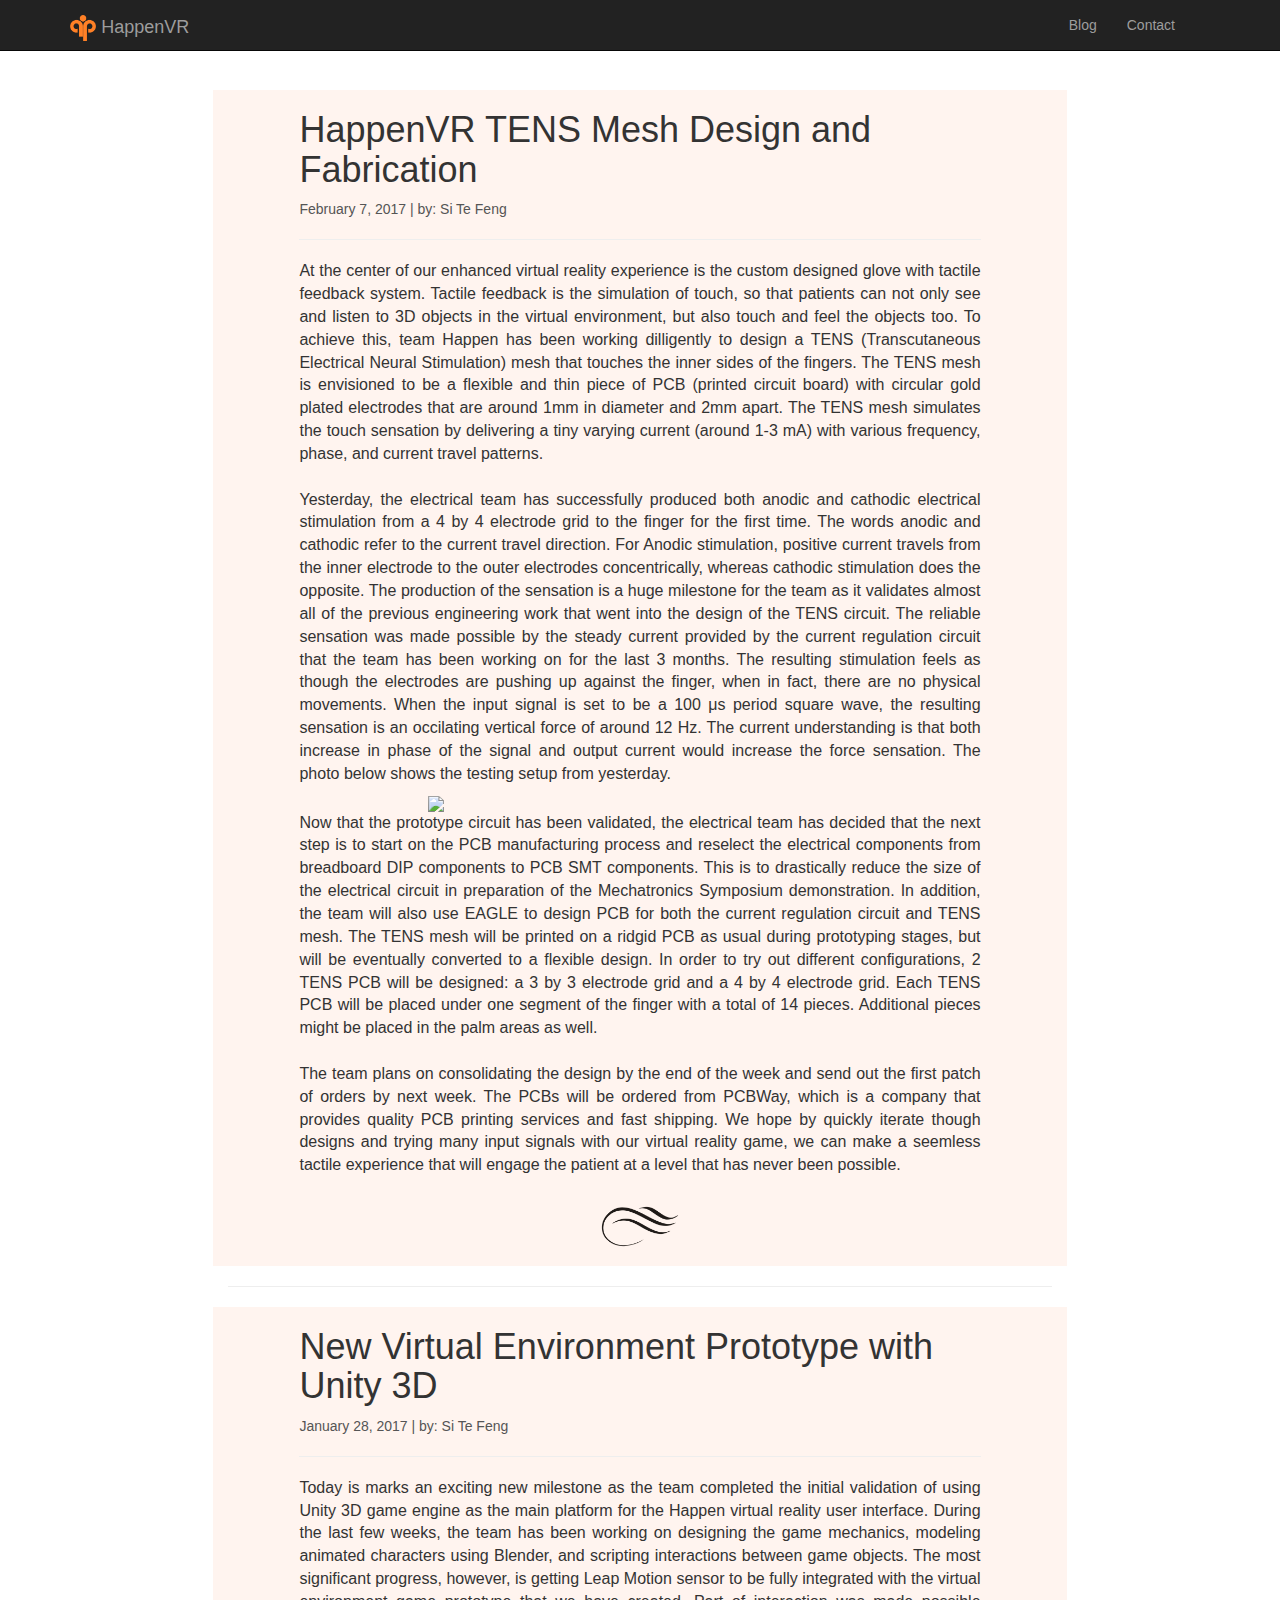
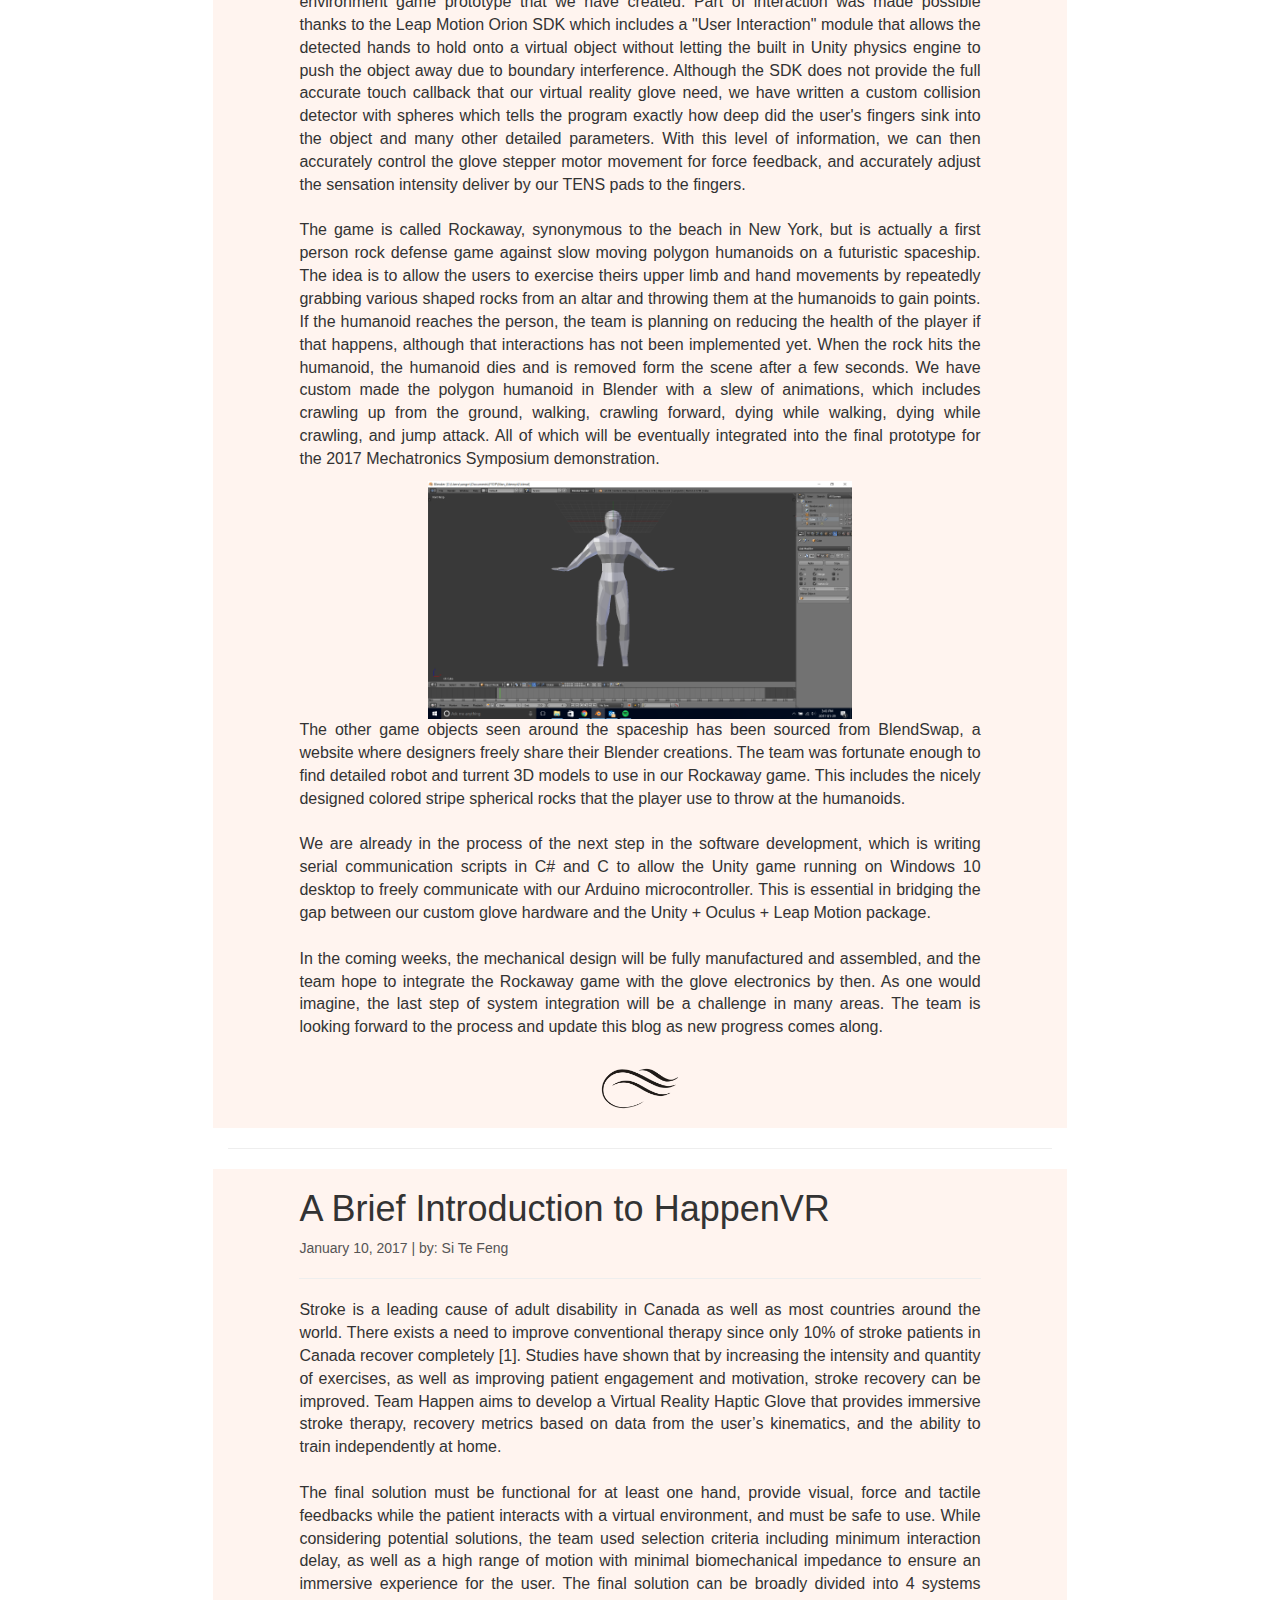
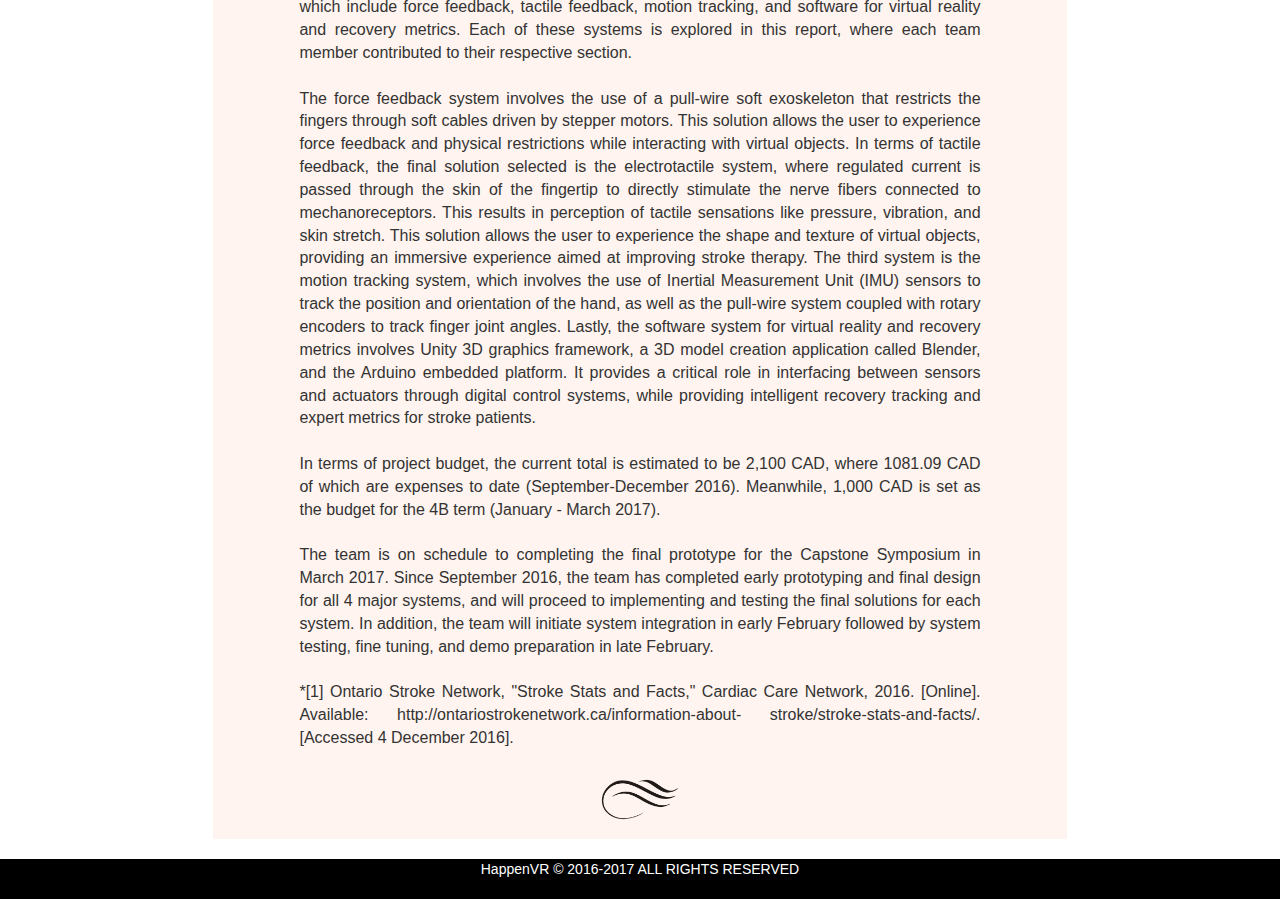
==== blog.html @ 404f8bb5 "text change 4" ====
<!DOCTYPE html>
<html lang="en">
  <head>
    <meta charset="utf-8">
    <meta http-equiv="X-UA-Compatible" content="IE=edge">
    <meta name="viewport" content="width=device-width, initial-scale=1">
    <!-- The above 3 meta tags *must* come first in the head; any other head content must come *after* these tags -->
    <meta name="description" content="">
    <meta name="author" content="">
    <link rel="icon" href="images/website_logo.png">

    <title>HappenVR</title>

    <!-- CSS -->
    <link href="css/blog.css" rel="stylesheet">

  </head>

  <body>

    <link rel="stylesheet" href="https://maxcdn.bootstrapcdn.com/bootstrap/3.3.0/css/bootstrap.min.css">
    <script src="https://ajax.googleapis.com/ajax/libs/jquery/1.11.1/jquery.min.js"></script>
    <script src="https://maxcdn.bootstrapcdn.com/bootstrap/3.3.0/js/bootstrap.min.js"></script>
    <script src="js/main.js"></script>

    <div class="navbar-wrapper">
      <div class="container">
        <nav class="navbar navbar-inverse navbar-fixed-top">
          <div class="container">
            <div class="navbar-header page-scroll">
              <button type="button" class="navbar-toggle collapsed" data-toggle="collapse" data-target="#navbar" aria-expanded="false" aria-controls="navbar">
                <span class="sr-only">Toggle navigation</span>
                <span class="icon-bar"></span>
                <span class="icon-bar"></span>
                <span class="icon-bar"></span>
              </button>
              <a class="navbar-brand" href="index.html">
                <img id="nav_logo" alt="Brand" src="images/website_logo.png"/>
                <span>HappenVR</span>
              </a>
            </div>
            <div id="navbar" class="collapse navbar-collapse">
              <ul class="nav navbar-nav pull-right">
                <li><a href="blog.html" class="page-scroll">Blog</a></li>
                <li><a href="index.html#contact" class="page-scroll">Contact</a></li>
              </ul>
            </div>
          </div>
        </nav>
      </div>
    </div>

    <!-- BLOG ENTRY SECTION -->
    <div id="blog-section" class="container col-md-8 col-md-offset-2">

      <div class="row blog-entry">
        <div class="col-md-10 col-md-offset-1 section-title">
          <h1>HappenVR TENS Mesh Design and Fabrication</h1>
          <p class="subtitle">February 7, 2017 | by: Si Te Feng</p>
          <hr/>
        </div>

        <div class="col-md-10 col-md-offset-1">
          <p class="blog-body">
            At the center of our enhanced virtual reality experience is the custom designed glove with tactile feedback system. Tactile feedback is the simulation of touch, so that patients can not only see and listen to 3D objects in the virtual environment, but also touch and feel the objects too. To achieve this, team Happen has been working dilligently to design a TENS (Transcutaneous Electrical Neural Stimulation) mesh that touches the inner sides of the fingers. The TENS mesh is envisioned to be a flexible and thin piece of PCB (printed circuit board) with circular gold plated electrodes that are around 1mm in diameter and 2mm apart. The TENS mesh simulates the touch sensation by delivering a tiny varying current (around 1-3 mA) with various frequency, phase, and current travel patterns. 

            <br/><br/>Yesterday, the electrical team has successfully produced both anodic and cathodic electrical stimulation from a 4 by 4 electrode grid to the finger for the first time. The words anodic and cathodic refer to the current travel direction. For Anodic stimulation, positive current travels from the inner electrode to the outer electrodes concentrically, whereas cathodic stimulation does the opposite. The production of the sensation is a huge milestone for the team as it validates almost all of the previous engineering work that went into the design of the TENS circuit. The reliable sensation was made possible by the steady current provided by the current regulation circuit that the team has been working on for the last 3 months. The resulting stimulation feels as though the electrodes are pushing up against the finger, when in fact, there are no physical movements. When the input signal is set to be a 100 μs period square wave, the resulting sensation is an occilating vertical force of around 12 Hz. The current understanding is that both increase in phase of the signal and output current would increase the force sensation. The photo below shows the testing setup from yesterday.

            </p>

            <img class="col-xs-8 col-xs-offset-2" src="images/church1.jpg"/>

            <p class="blog-body">
             Now that the prototype circuit has been validated, the electrical team has decided that the next step is to start on the PCB manufacturing process and reselect the electrical components from breadboard DIP components to PCB SMT components. This is to drastically reduce the size of the electrical circuit in preparation of the Mechatronics Symposium demonstration. In addition, the team will also use EAGLE to design PCB for both the current regulation circuit and TENS mesh. The TENS mesh will be printed on a ridgid PCB as usual during prototyping stages, but will be eventually converted to a flexible design. In order to try out different configurations, 2 TENS PCB will be designed: a 3 by 3 electrode grid and a 4 by 4 electrode grid. Each TENS PCB will be placed under one segment of the finger with a total of 14 pieces. Additional pieces might be placed in the palm areas as well. 

            <br/><br/>The team plans on consolidating the design by the end of the week and send out the first patch of orders by next week. The PCBs will be ordered from PCBWay, which is a company that provides quality PCB printing services and fast shipping. We hope by quickly iterate though designs and trying many input signals with our virtual reality game, we can make a seemless tactile experience that will engage the patient at a level that has never been possible.
            </p>

            <div class="col-xs-12">
              <img class="col-xs-2 col-xs-offset-5" src="images/feather2.png"/>
            </div>
        </div>
      </div>

      <hr/>
      <!-- ************ -->


      <div class="row blog-entry">
        <div class="col-md-10 col-md-offset-1 section-title">
          <h1>New Virtual Environment Prototype with Unity 3D</h1>
          <p class="subtitle">January 28, 2017 | by: Si Te Feng</p>
          <hr/>
        </div>

        <div class="col-md-10 col-md-offset-1">
          <p class="blog-body">
            Today is marks an exciting new milestone as the team completed the initial validation of using Unity 3D game engine as the main platform for the Happen virtual reality user interface. During the last few weeks, the team has been working on designing the game mechanics, modeling animated characters using Blender, and scripting interactions between game objects. The most significant progress, however, is getting Leap Motion sensor to be fully integrated with the virtual environment game prototype that we have created. Part of interaction was made possible thanks to the Leap Motion Orion SDK which includes a "User Interaction" module that allows the detected hands to hold onto a virtual object without letting the built in Unity physics engine to push the object away due to boundary interference. Although the SDK does not provide the full accurate touch callback that our virtual reality glove need, we have written a custom collision detector with spheres which tells the program exactly how deep did the user's fingers sink into the object and many other detailed parameters. With this level of information, we can then accurately control the glove stepper motor movement for force feedback, and accurately adjust the sensation intensity deliver by our TENS pads to the fingers. 

            <br/><br/>The game is called Rockaway, synonymous to the beach in New York, but is actually a first person rock defense game against slow moving polygon humanoids on a futuristic spaceship. The idea is to allow the users to exercise theirs upper limb and hand movements by repeatedly grabbing various shaped rocks from an altar and throwing them at the humanoids to gain points. If the humanoid reaches the person, the team is planning on reducing the health of the player if that happens, although that interactions has not been implemented yet. When the rock hits the humanoid, the humanoid dies and is removed form the scene after a few seconds. We have custom made the polygon humanoid in Blender with a slew of animations, which includes crawling up from the ground, walking, crawling forward, dying while walking, dying while crawling, and jump attack. All of which will be eventually integrated into the final prototype for the 2017 Mechatronics Symposium demonstration.

          </p>

          <img class="col-xs-8 col-xs-offset-2" src="images/blender1.png"/>

          <p class="blog-body">
            The other game objects seen around the spaceship has been sourced from BlendSwap, a website where designers freely share their Blender creations. The team was fortunate enough to find detailed robot and turrent 3D models to use in our Rockaway game. This includes the nicely designed colored stripe spherical rocks that the player use to throw at the humanoids.

            <br/><br/>We are already in the process of the next step in the software development, which is writing serial communication scripts in C# and C to allow the Unity game running on Windows 10 desktop to freely communicate with our Arduino microcontroller. This is essential in bridging the gap between our custom glove hardware and the Unity + Oculus + Leap Motion package. 

            <br/><br/>In the coming weeks, the mechanical design will be fully manufactured and assembled, and the team hope to integrate the Rockaway game with the glove electronics by then. As one would imagine, the last step of system integration will be a challenge in many areas. The team is looking forward to the process and update this blog as new progress comes along.
          </p>

          <div class="col-xs-12">
            <img class="col-xs-2 col-xs-offset-5" src="images/feather2.png"/>
          </div>
        </div>
      </div>

      <hr/>

      <!-- **************** -->

      <div class="row blog-entry">
        <div class="col-md-10 col-md-offset-1 section-title">
          <h1>A Brief Introduction to HappenVR</h1>
          <p class="subtitle">January 10, 2017 | by: Si Te Feng</p>
          <hr/>
        </div>

        <div class="col-md-10 col-md-offset-1">
          <p class="blog-body">Stroke is a leading cause of adult disability in Canada as well as most countries around the world. There exists a need to improve conventional therapy since only 10% of stroke patients in Canada recover completely [1]. Studies have shown that by increasing the intensity and quantity of exercises, as well as improving patient engagement and motivation, stroke recovery can be improved. Team Happen aims to develop a Virtual Reality Haptic Glove that provides immersive stroke therapy, recovery metrics based on data from the user’s kinematics, and the ability to train independently at home. 

          <br/><br/>The final solution must be functional for at least one hand, provide visual, force and tactile feedbacks while the patient interacts with a virtual environment, and must be safe to use. While considering potential solutions, the team used selection criteria including minimum interaction delay, as well as a high range of motion with minimal biomechanical impedance to ensure an immersive experience for the user. The final solution can be broadly divided into 4 systems which include force feedback, tactile feedback, motion tracking, and software for virtual reality and recovery metrics. Each of these systems is explored in this report, where each team member contributed to their respective section.

          <br/><br/>The force feedback system involves the use of a pull-wire soft exoskeleton that restricts the fingers through soft cables driven by stepper motors. This solution allows the user to experience force feedback and physical restrictions while interacting with virtual objects. In terms of tactile feedback, the final solution selected is the electrotactile system, where regulated current is passed through the skin of the fingertip to directly stimulate the nerve fibers connected to mechanoreceptors. This results in perception of tactile sensations like pressure, vibration, and skin stretch. This solution allows the user to experience the shape and texture of virtual objects, providing an immersive experience aimed at improving stroke therapy. The third system is the motion tracking system, which involves the use of Inertial Measurement Unit (IMU) sensors to track the position and orientation of the hand, as well as the pull-wire system coupled with rotary encoders to track finger joint angles. Lastly, the software system for virtual reality and recovery metrics involves Unity 3D graphics framework, a 3D model creation application called Blender, and the Arduino embedded platform. It provides a critical role in interfacing between sensors and actuators through digital control systems, while providing intelligent recovery tracking and expert metrics for stroke patients.

          <br/><br/>In terms of project budget, the current total is estimated to be 2,100 CAD, where 1081.09 CAD of which are expenses to date (September-December 2016). Meanwhile, 1,000 CAD is set as the budget for the 4B term (January - March 2017).

          <br/><br/>The team is on schedule to completing the final prototype for the Capstone Symposium in March 2017. Since September 2016, the team has completed early prototyping and final design for all 4 major systems, and will proceed to implementing and testing the final solutions for each system. In addition, the team will initiate system integration in early February followed by system testing, fine tuning, and demo preparation in late February.

          <br/><br/>*[1] Ontario Stroke Network, "Stroke Stats and Facts," Cardiac Care Network, 2016. [Online]. Available: http://ontariostrokenetwork.ca/information-about- stroke/stroke-stats-and-facts/. [Accessed 4 December 2016].
          </p>

          <div class="col-xs-12">
              <img class="col-xs-2 col-xs-offset-5" src="images/feather2.png"/>
          </div>
          <br/>
        </div>
      </div>

<!-- End of blog section -->
    </div> 

    <div class="row">
      <div class="col-xs-12">
        <footer>HappenVR © 2016-2017 ALL RIGHTS RESERVED</footer>
      </div>
    </div>

    
  </body>
</html>
---- css/blog.css ----
/* Color Theme
defaultBackgroundLightOrangeColor: #FFF4EF;
secondary background light blue color: #EBFFFE;
SubtitleTextColor: #555555;
OrangeLinkColor: #E0A514;
DefaultLogoOrangeColor: #FF9B00;
*/

/*Basics*/

div {
	font-family: "HelveticaNeue-Light", "Helvetica Neue Light", "Helvetica Neue", Helvetica,sans-serif;
}

h1 {
	font-family: "Helvetica Neue", Helvetica,sans-serif;
}

.navbar {
	position: fixed;
	-webkit-transition: background .5s ease-in-out,padding .5s ease-in-out;
	-moz-transition: background .5s ease-in-out,padding .5s ease-in-out;
	transition: background .5s ease-in-out,padding .5s ease-in-out;
}



#navbar {
	padding-right: 20px;
}

#nav_logo {
	height: 26px;
	width: auto;
	display: inline;
}

/*BLOG SECTION*/
#blog-section {
	margin-top: 70px;
	
}


.blog-entry {
	background-color: #FFF4EF;
	margin-top: 20px;
	margin-bottom: 20px;
}


.subtitle {
	color: #555555;
}

.blog-body {
	font-size: 12pt;
	font-family: "Helvetica Neue", Helvetica, sans-serif;
	text-align: justify;
	clear:both;
}


/*Footer*/

footer {
	height: 40px;
	text-align: center;
	background-color: black;
	color: white;
}
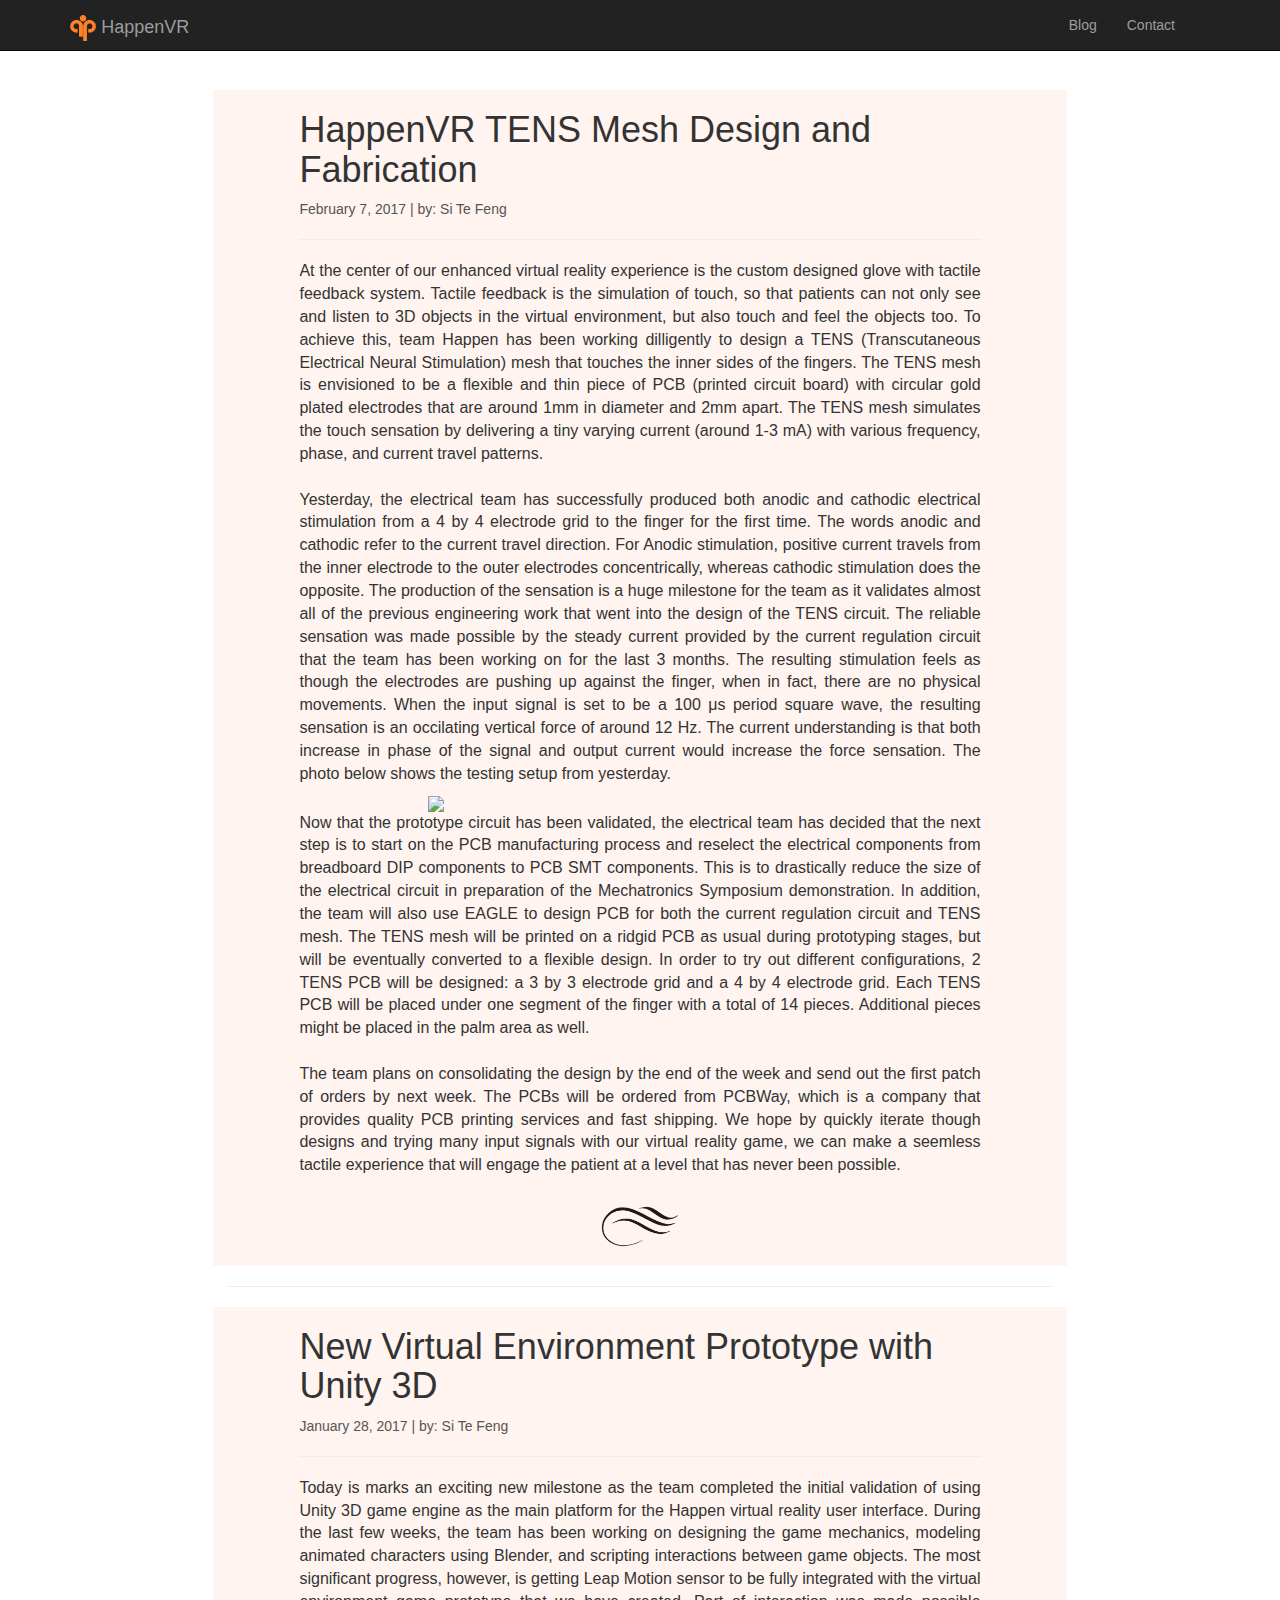
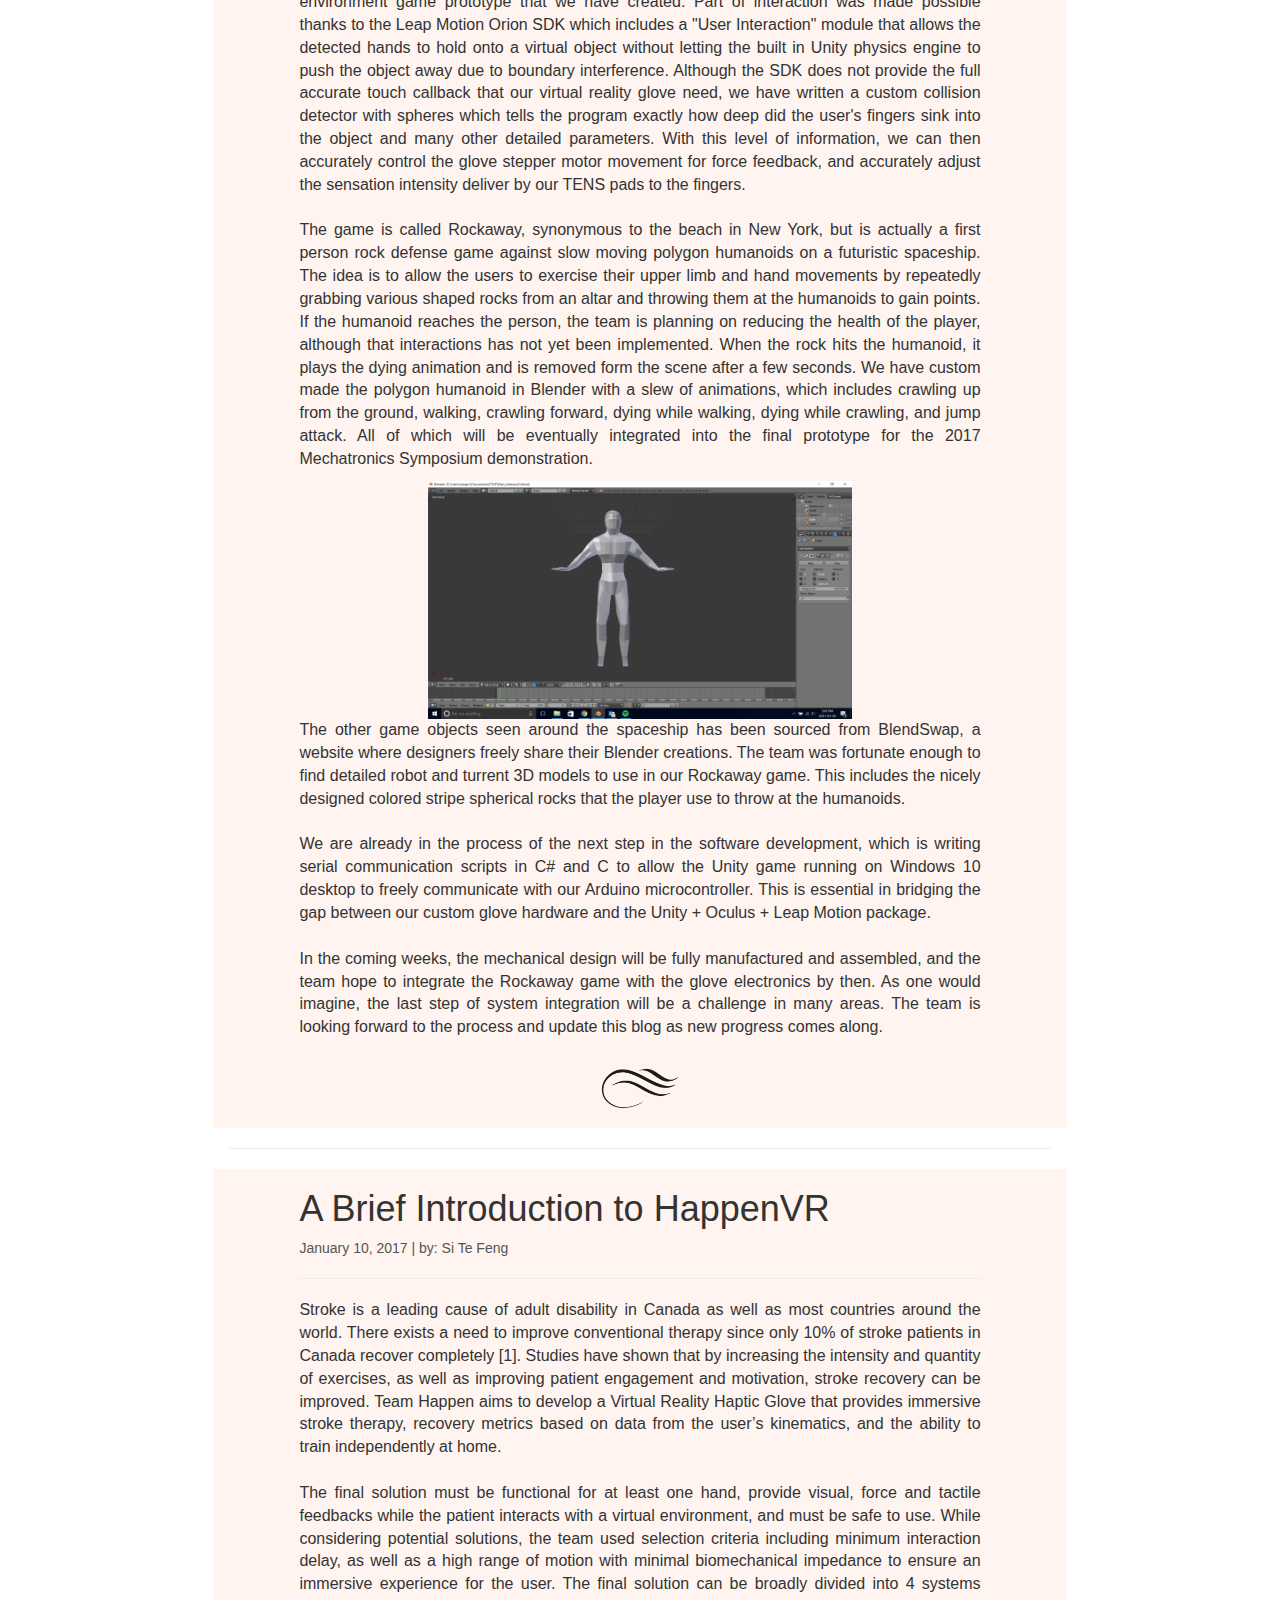
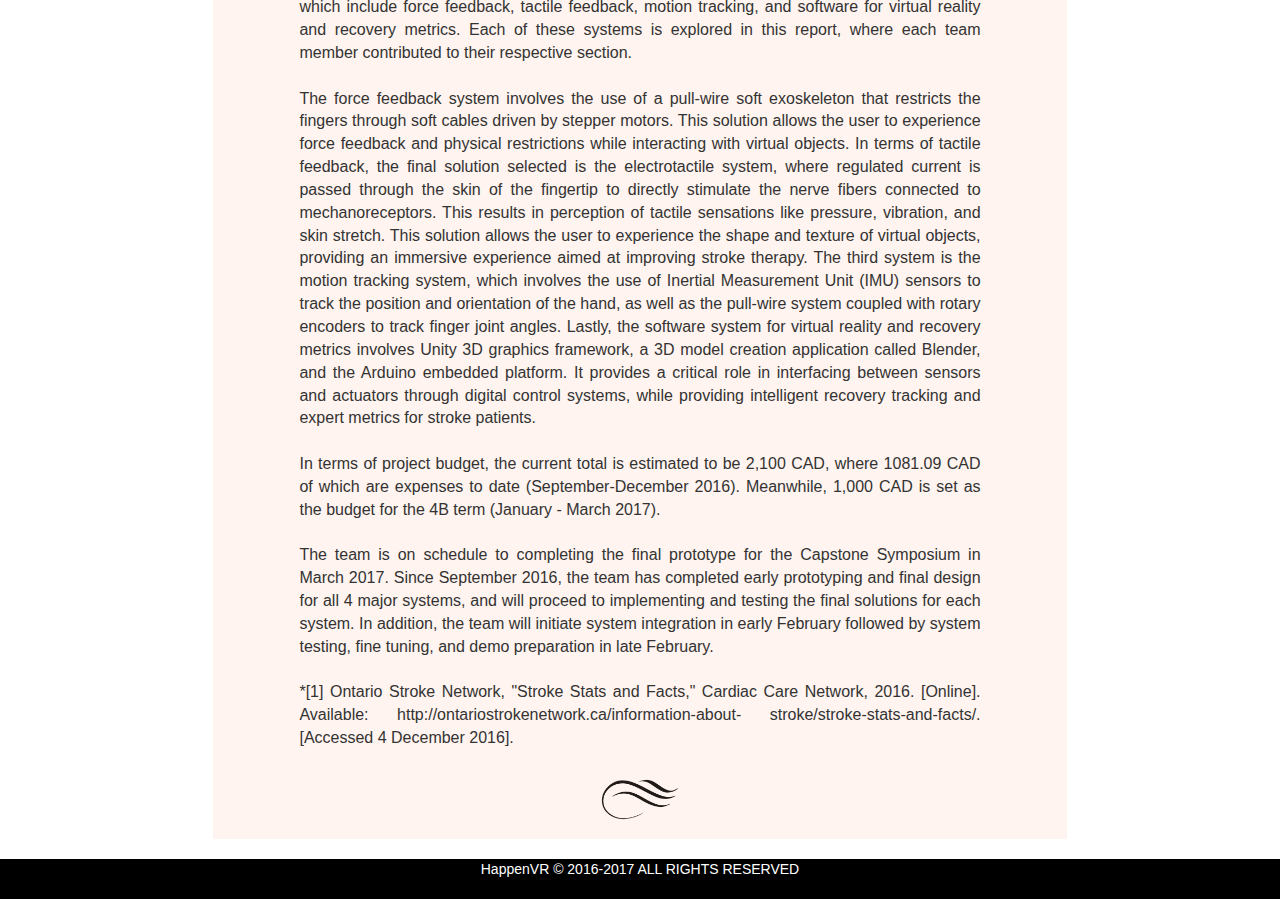
==== commit 20a3ae13: "text changes 5" ====
--- a/blog.html
+++ b/blog.html
@@ -71,7 +71,7 @@
             <img class="col-xs-8 col-xs-offset-2" src="images/church1.jpg"/>
 
             <p class="blog-body">
-             Now that the prototype circuit has been validated, the electrical team has decided that the next step is to start on the PCB manufacturing process and reselect the electrical components from breadboard DIP components to PCB SMT components. This is to drastically reduce the size of the electrical circuit in preparation of the Mechatronics Symposium demonstration. In addition, the team will also use EAGLE to design PCB for both the current regulation circuit and TENS mesh. The TENS mesh will be printed on a ridgid PCB as usual during prototyping stages, but will be eventually converted to a flexible design. In order to try out different configurations, 2 TENS PCB will be designed: a 3 by 3 electrode grid and a 4 by 4 electrode grid. Each TENS PCB will be placed under one segment of the finger with a total of 14 pieces. Additional pieces might be placed in the palm areas as well. 
+             Now that the prototype circuit has been validated, the electrical team has decided that the next step is to start on the PCB manufacturing process and reselect the electrical components from breadboard DIP components to PCB SMT components. This is to drastically reduce the size of the electrical circuit in preparation of the Mechatronics Symposium demonstration. In addition, the team will also use EAGLE to design PCB for both the current regulation circuit and TENS mesh. The TENS mesh will be printed on a ridgid PCB as usual during prototyping stages, but will be eventually converted to a flexible design. In order to try out different configurations, 2 TENS PCB will be designed: a 3 by 3 electrode grid and a 4 by 4 electrode grid. Each TENS PCB will be placed under one segment of the finger with a total of 14 pieces. Additional pieces might be placed in the palm area as well. 
 
             <br/><br/>The team plans on consolidating the design by the end of the week and send out the first patch of orders by next week. The PCBs will be ordered from PCBWay, which is a company that provides quality PCB printing services and fast shipping. We hope by quickly iterate though designs and trying many input signals with our virtual reality game, we can make a seemless tactile experience that will engage the patient at a level that has never been possible.
             </p>
@@ -85,7 +85,6 @@
       <hr/>
       <!-- ************ -->
 
-
       <div class="row blog-entry">
         <div class="col-md-10 col-md-offset-1 section-title">
           <h1>New Virtual Environment Prototype with Unity 3D</h1>
@@ -97,7 +96,7 @@
           <p class="blog-body">
             Today is marks an exciting new milestone as the team completed the initial validation of using Unity 3D game engine as the main platform for the Happen virtual reality user interface. During the last few weeks, the team has been working on designing the game mechanics, modeling animated characters using Blender, and scripting interactions between game objects. The most significant progress, however, is getting Leap Motion sensor to be fully integrated with the virtual environment game prototype that we have created. Part of interaction was made possible thanks to the Leap Motion Orion SDK which includes a "User Interaction" module that allows the detected hands to hold onto a virtual object without letting the built in Unity physics engine to push the object away due to boundary interference. Although the SDK does not provide the full accurate touch callback that our virtual reality glove need, we have written a custom collision detector with spheres which tells the program exactly how deep did the user's fingers sink into the object and many other detailed parameters. With this level of information, we can then accurately control the glove stepper motor movement for force feedback, and accurately adjust the sensation intensity deliver by our TENS pads to the fingers. 
 
-            <br/><br/>The game is called Rockaway, synonymous to the beach in New York, but is actually a first person rock defense game against slow moving polygon humanoids on a futuristic spaceship. The idea is to allow the users to exercise theirs upper limb and hand movements by repeatedly grabbing various shaped rocks from an altar and throwing them at the humanoids to gain points. If the humanoid reaches the person, the team is planning on reducing the health of the player if that happens, although that interactions has not been implemented yet. When the rock hits the humanoid, the humanoid dies and is removed form the scene after a few seconds. We have custom made the polygon humanoid in Blender with a slew of animations, which includes crawling up from the ground, walking, crawling forward, dying while walking, dying while crawling, and jump attack. All of which will be eventually integrated into the final prototype for the 2017 Mechatronics Symposium demonstration.
+            <br/><br/>The game is called Rockaway, synonymous to the beach in New York, but is actually a first person rock defense game against slow moving polygon humanoids on a futuristic spaceship. The idea is to allow the users to exercise their upper limb and hand movements by repeatedly grabbing various shaped rocks from an altar and throwing them at the humanoids to gain points. If the humanoid reaches the person, the team is planning on reducing the health of the player, although that interactions has not yet been implemented. When the rock hits the humanoid, it plays the dying animation and is removed form the scene after a few seconds. We have custom made the polygon humanoid in Blender with a slew of animations, which includes crawling up from the ground, walking, crawling forward, dying while walking, dying while crawling, and jump attack. All of which will be eventually integrated into the final prototype for the 2017 Mechatronics Symposium demonstration.
 
           </p>
 
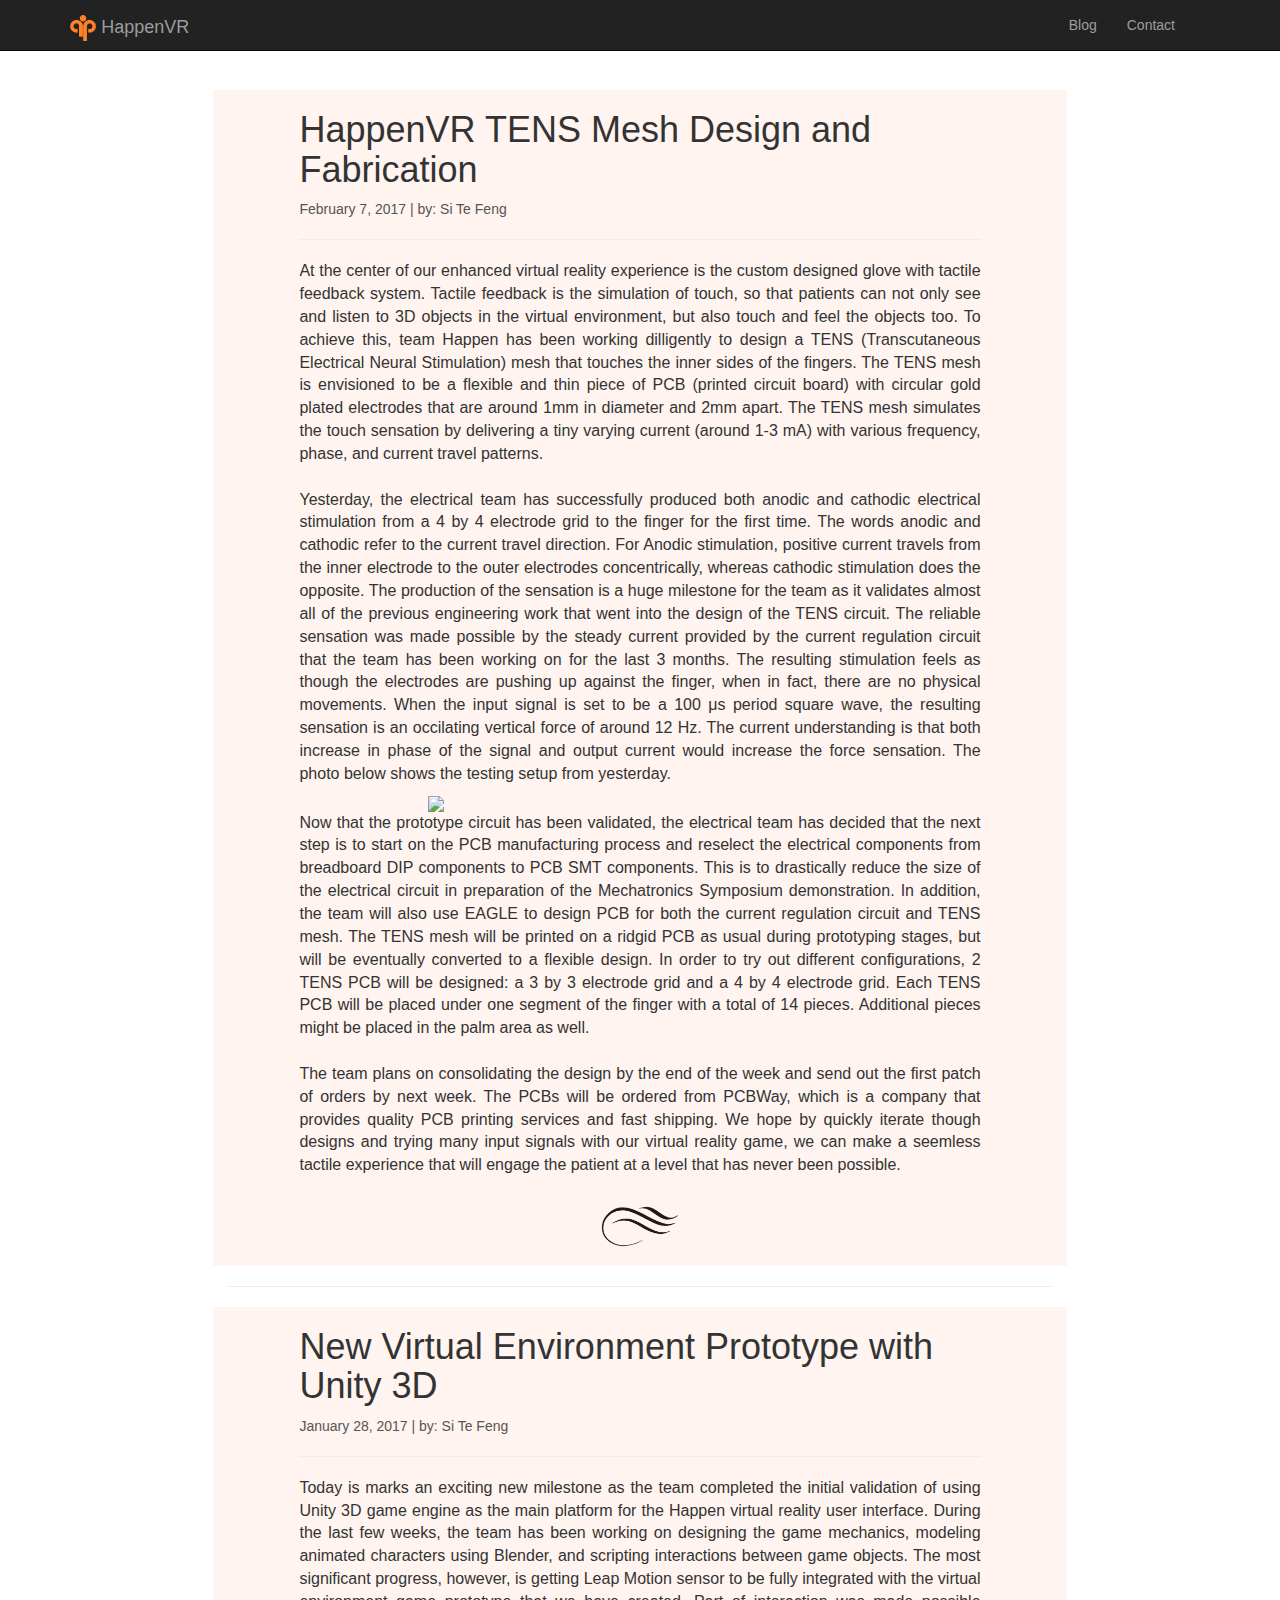
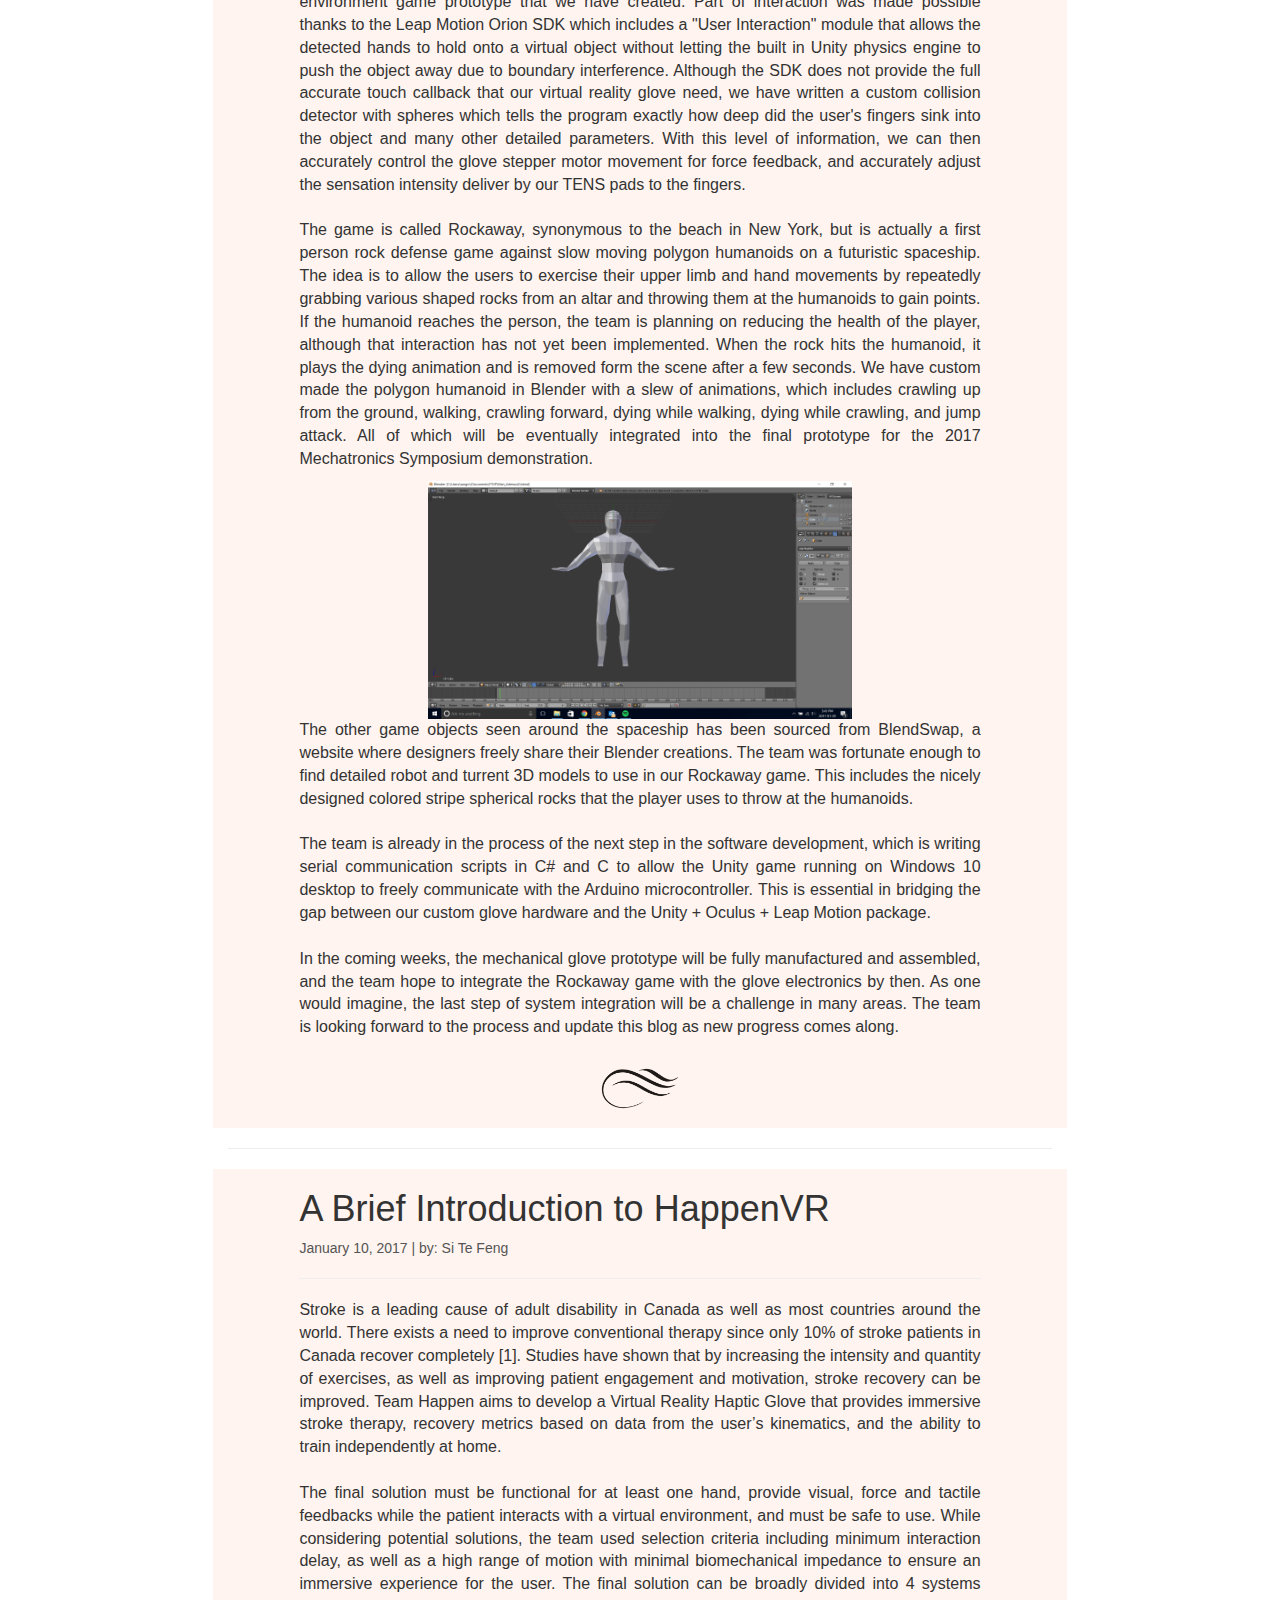
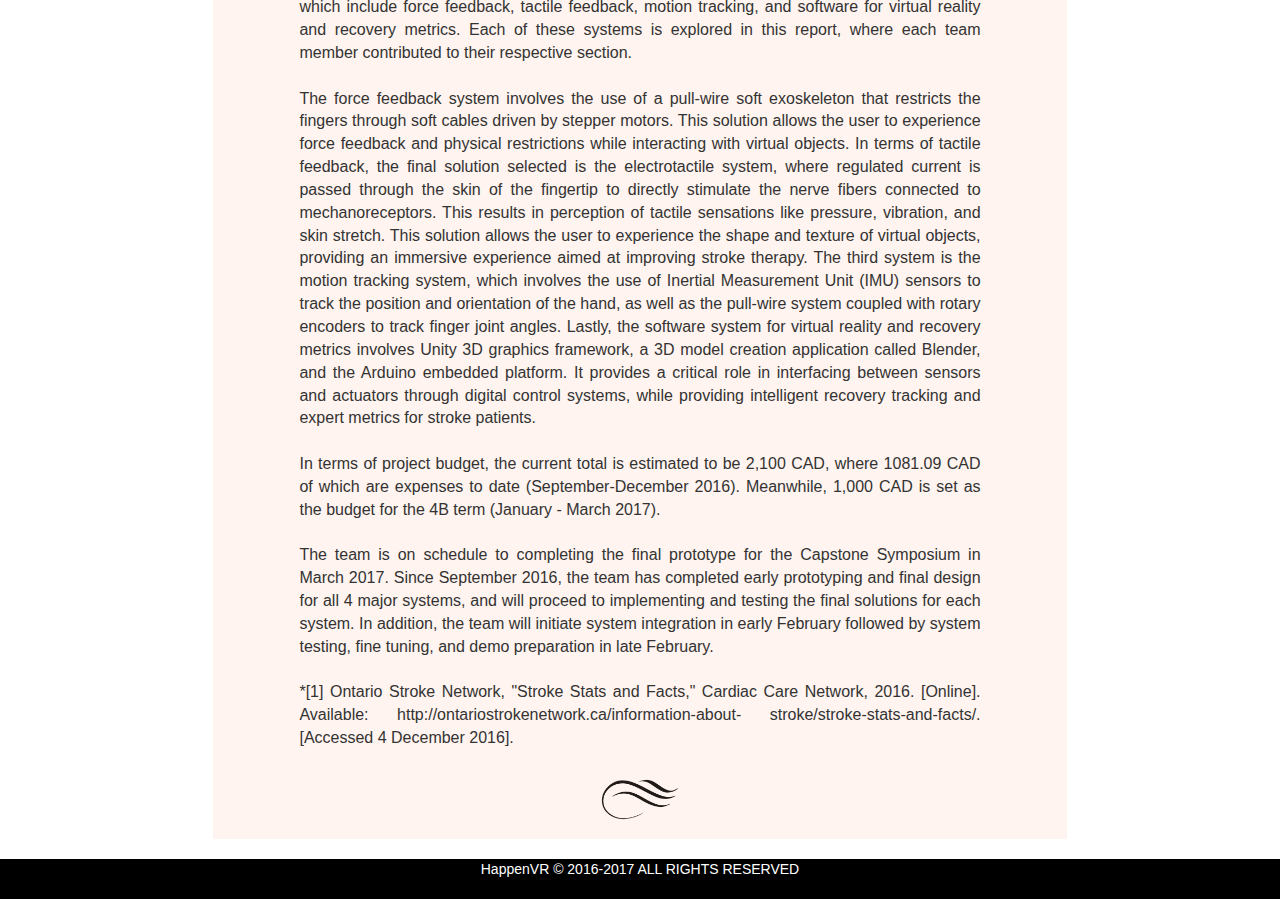
==== commit 91bd154b: "text changes 6" ====
--- a/blog.html
+++ b/blog.html
@@ -96,18 +96,18 @@
           <p class="blog-body">
             Today is marks an exciting new milestone as the team completed the initial validation of using Unity 3D game engine as the main platform for the Happen virtual reality user interface. During the last few weeks, the team has been working on designing the game mechanics, modeling animated characters using Blender, and scripting interactions between game objects. The most significant progress, however, is getting Leap Motion sensor to be fully integrated with the virtual environment game prototype that we have created. Part of interaction was made possible thanks to the Leap Motion Orion SDK which includes a "User Interaction" module that allows the detected hands to hold onto a virtual object without letting the built in Unity physics engine to push the object away due to boundary interference. Although the SDK does not provide the full accurate touch callback that our virtual reality glove need, we have written a custom collision detector with spheres which tells the program exactly how deep did the user's fingers sink into the object and many other detailed parameters. With this level of information, we can then accurately control the glove stepper motor movement for force feedback, and accurately adjust the sensation intensity deliver by our TENS pads to the fingers. 
 
-            <br/><br/>The game is called Rockaway, synonymous to the beach in New York, but is actually a first person rock defense game against slow moving polygon humanoids on a futuristic spaceship. The idea is to allow the users to exercise their upper limb and hand movements by repeatedly grabbing various shaped rocks from an altar and throwing them at the humanoids to gain points. If the humanoid reaches the person, the team is planning on reducing the health of the player, although that interactions has not yet been implemented. When the rock hits the humanoid, it plays the dying animation and is removed form the scene after a few seconds. We have custom made the polygon humanoid in Blender with a slew of animations, which includes crawling up from the ground, walking, crawling forward, dying while walking, dying while crawling, and jump attack. All of which will be eventually integrated into the final prototype for the 2017 Mechatronics Symposium demonstration.
+            <br/><br/>The game is called Rockaway, synonymous to the beach in New York, but is actually a first person rock defense game against slow moving polygon humanoids on a futuristic spaceship. The idea is to allow the users to exercise their upper limb and hand movements by repeatedly grabbing various shaped rocks from an altar and throwing them at the humanoids to gain points. If the humanoid reaches the person, the team is planning on reducing the health of the player, although that interaction has not yet been implemented. When the rock hits the humanoid, it plays the dying animation and is removed form the scene after a few seconds. We have custom made the polygon humanoid in Blender with a slew of animations, which includes crawling up from the ground, walking, crawling forward, dying while walking, dying while crawling, and jump attack. All of which will be eventually integrated into the final prototype for the 2017 Mechatronics Symposium demonstration.
 
           </p>
 
           <img class="col-xs-8 col-xs-offset-2" src="images/blender1.png"/>
 
           <p class="blog-body">
-            The other game objects seen around the spaceship has been sourced from BlendSwap, a website where designers freely share their Blender creations. The team was fortunate enough to find detailed robot and turrent 3D models to use in our Rockaway game. This includes the nicely designed colored stripe spherical rocks that the player use to throw at the humanoids.
+            The other game objects seen around the spaceship has been sourced from BlendSwap, a website where designers freely share their Blender creations. The team was fortunate enough to find detailed robot and turrent 3D models to use in our Rockaway game. This includes the nicely designed colored stripe spherical rocks that the player uses to throw at the humanoids.
 
-            <br/><br/>We are already in the process of the next step in the software development, which is writing serial communication scripts in C# and C to allow the Unity game running on Windows 10 desktop to freely communicate with our Arduino microcontroller. This is essential in bridging the gap between our custom glove hardware and the Unity + Oculus + Leap Motion package. 
+            <br/><br/>The team is already in the process of the next step in the software development, which is writing serial communication scripts in C# and C to allow the Unity game running on Windows 10 desktop to freely communicate with the Arduino microcontroller. This is essential in bridging the gap between our custom glove hardware and the Unity + Oculus + Leap Motion package. 
 
-            <br/><br/>In the coming weeks, the mechanical design will be fully manufactured and assembled, and the team hope to integrate the Rockaway game with the glove electronics by then. As one would imagine, the last step of system integration will be a challenge in many areas. The team is looking forward to the process and update this blog as new progress comes along.
+            <br/><br/>In the coming weeks, the mechanical glove prototype will be fully manufactured and assembled, and the team hope to integrate the Rockaway game with the glove electronics by then. As one would imagine, the last step of system integration will be a challenge in many areas. The team is looking forward to the process and update this blog as new progress comes along.
           </p>
 
           <div class="col-xs-12">
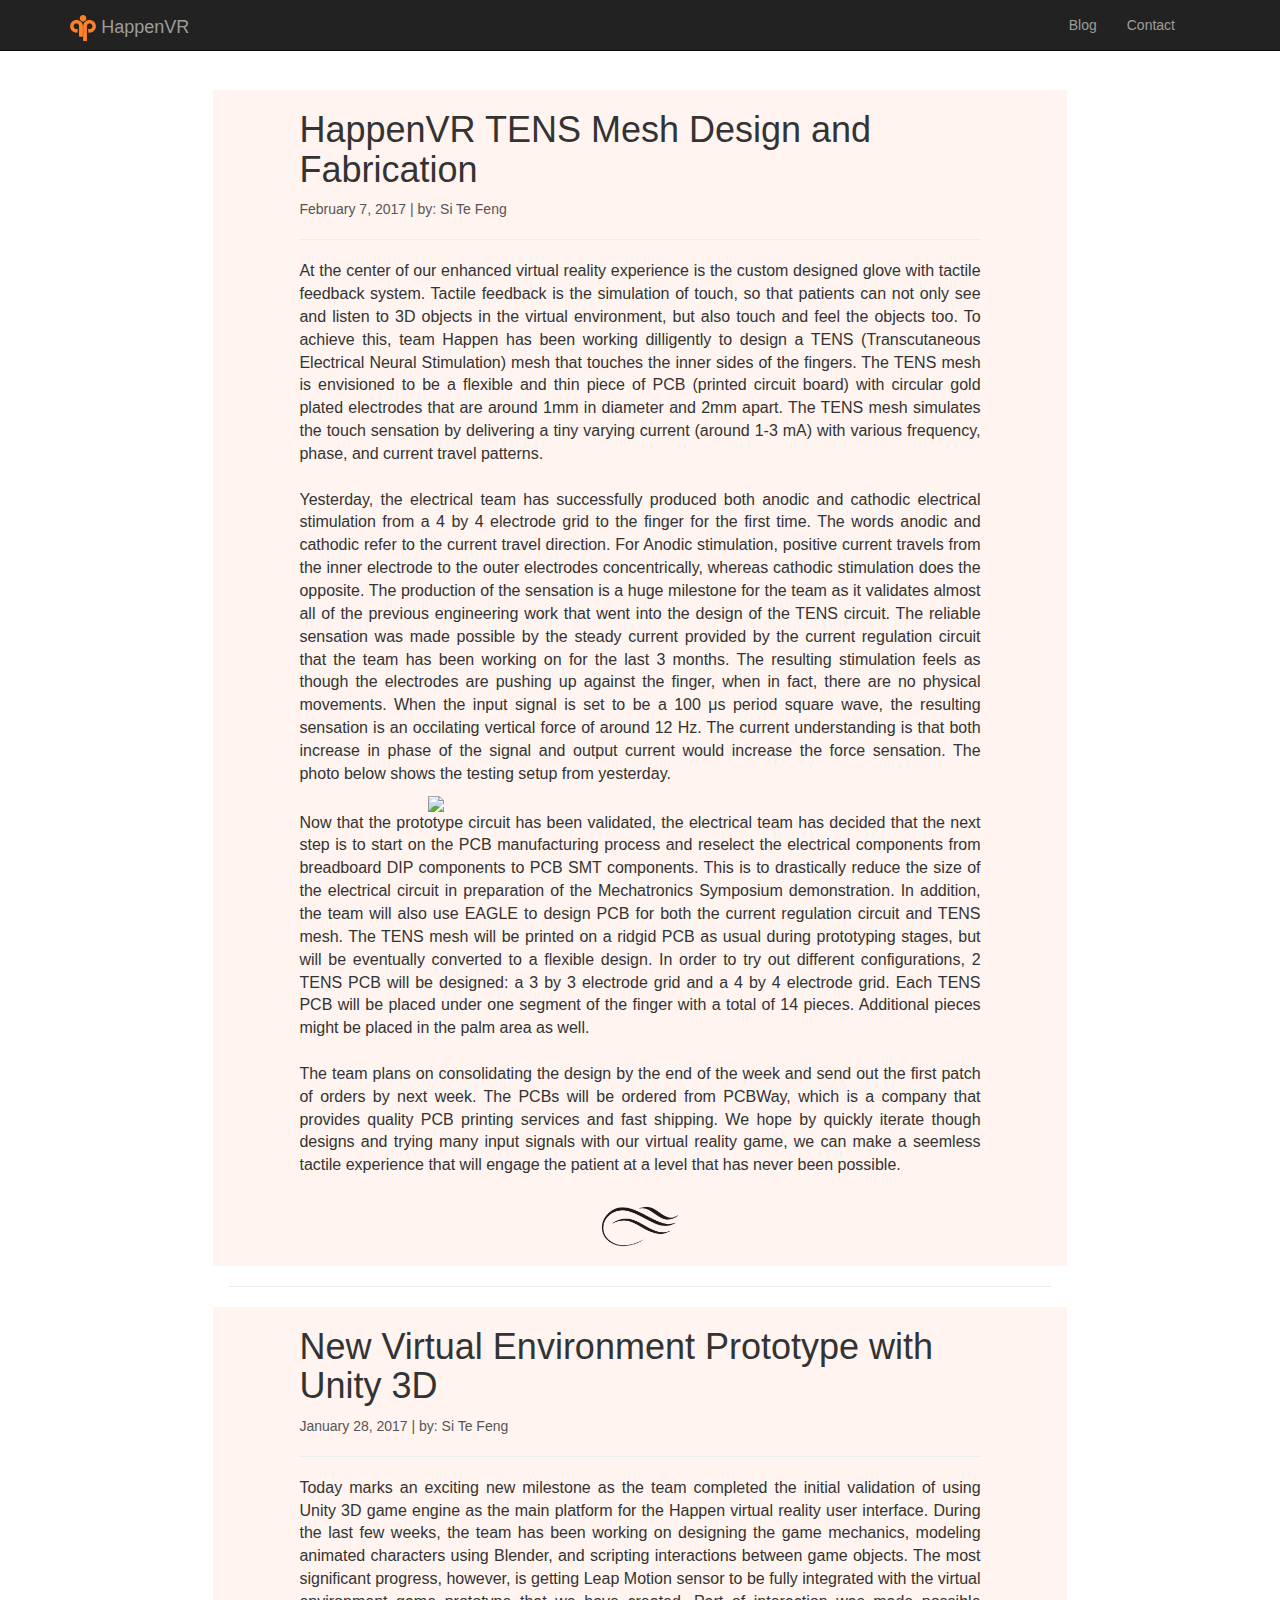
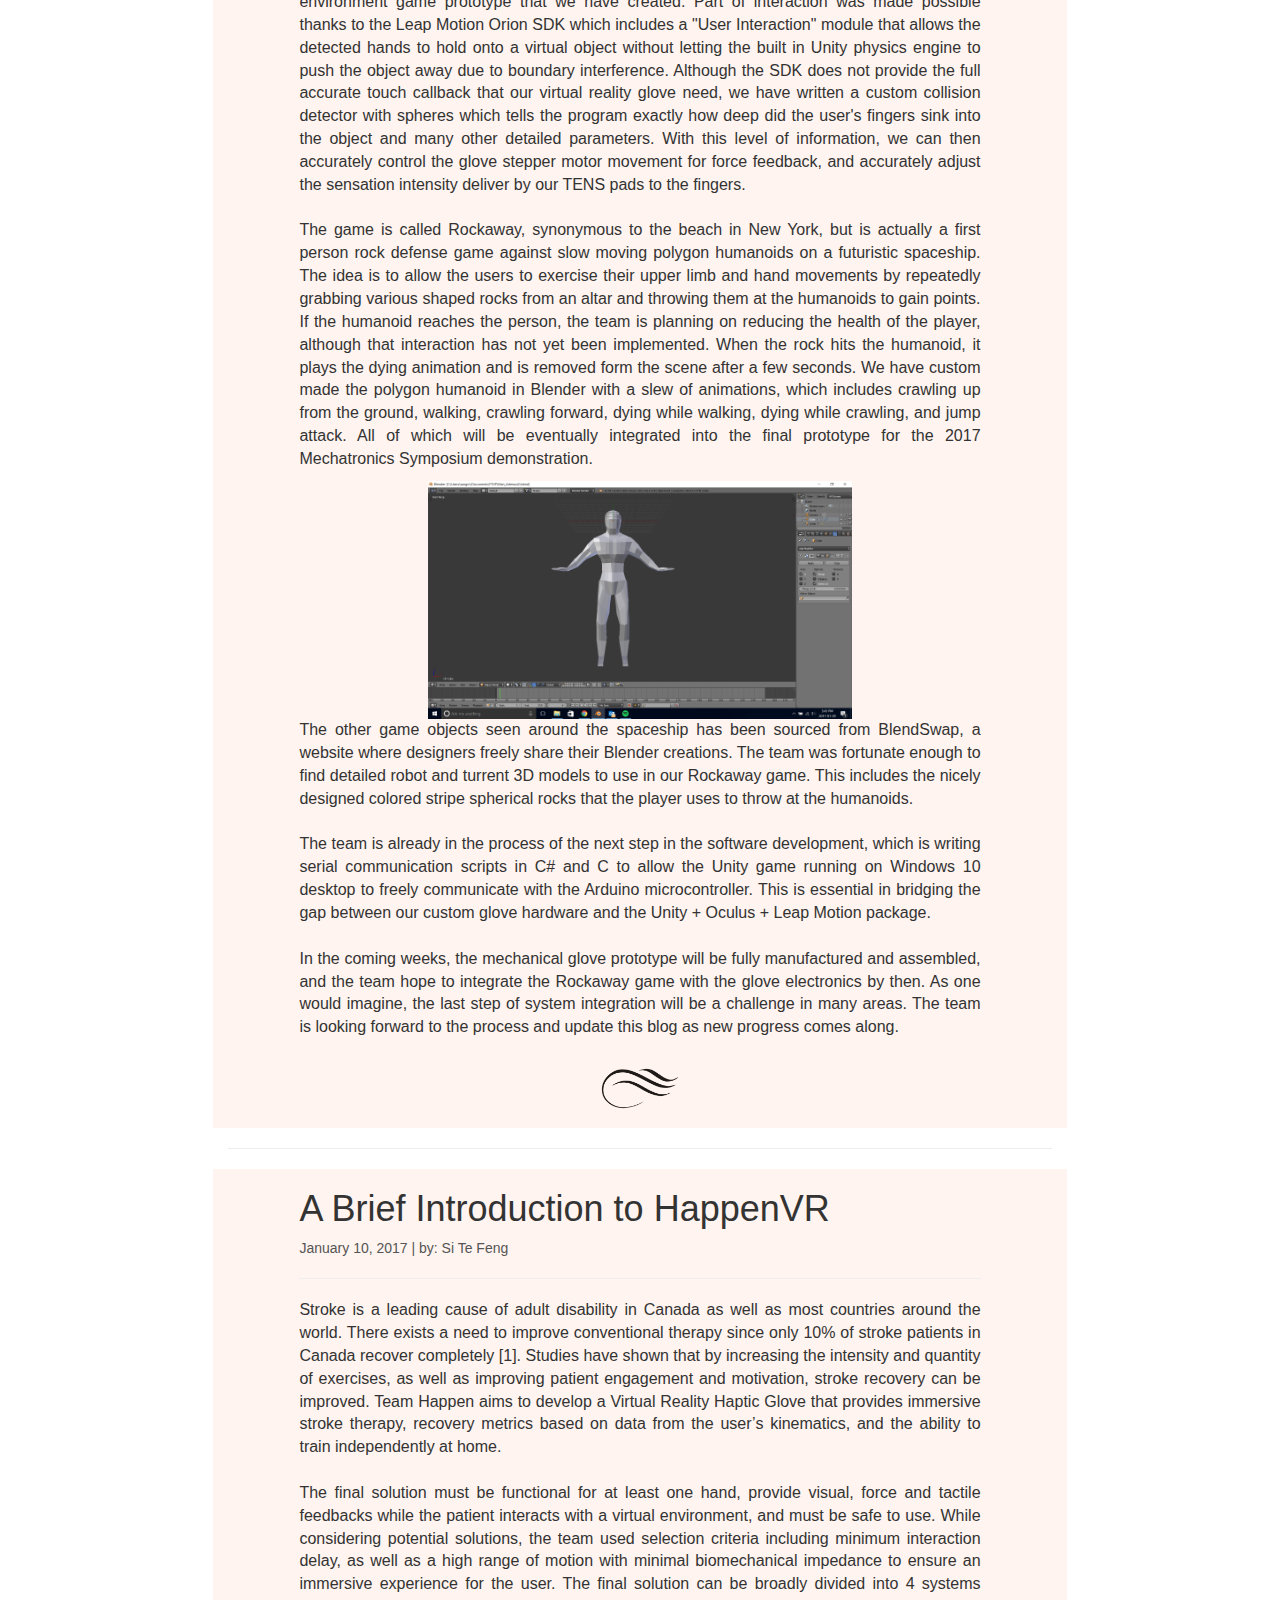
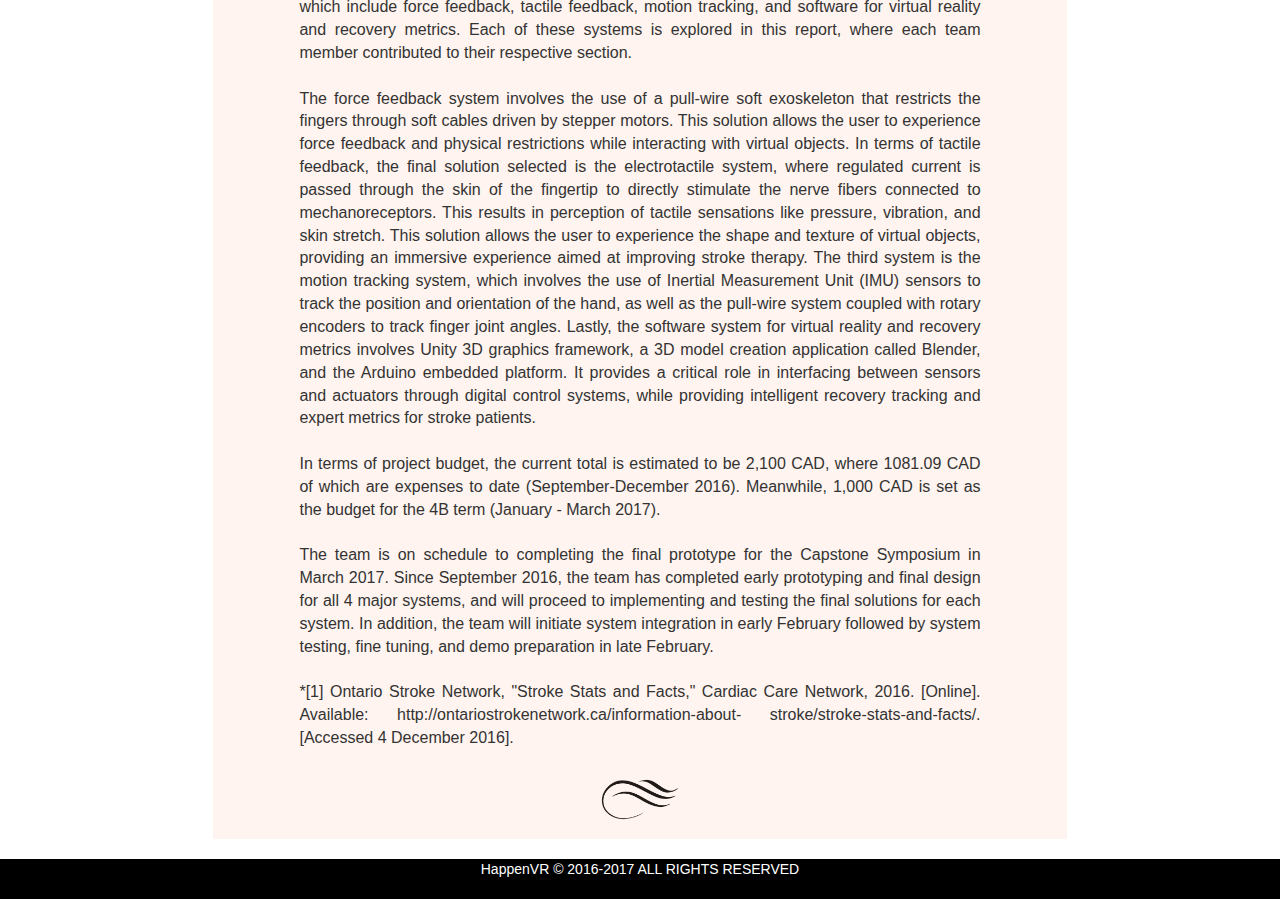
==== commit e33ac7bf: "text changes 6" ====
--- a/blog.html
+++ b/blog.html
@@ -94,7 +94,7 @@
 
         <div class="col-md-10 col-md-offset-1">
           <p class="blog-body">
-            Today is marks an exciting new milestone as the team completed the initial validation of using Unity 3D game engine as the main platform for the Happen virtual reality user interface. During the last few weeks, the team has been working on designing the game mechanics, modeling animated characters using Blender, and scripting interactions between game objects. The most significant progress, however, is getting Leap Motion sensor to be fully integrated with the virtual environment game prototype that we have created. Part of interaction was made possible thanks to the Leap Motion Orion SDK which includes a "User Interaction" module that allows the detected hands to hold onto a virtual object without letting the built in Unity physics engine to push the object away due to boundary interference. Although the SDK does not provide the full accurate touch callback that our virtual reality glove need, we have written a custom collision detector with spheres which tells the program exactly how deep did the user's fingers sink into the object and many other detailed parameters. With this level of information, we can then accurately control the glove stepper motor movement for force feedback, and accurately adjust the sensation intensity deliver by our TENS pads to the fingers. 
+            Today marks an exciting new milestone as the team completed the initial validation of using Unity 3D game engine as the main platform for the Happen virtual reality user interface. During the last few weeks, the team has been working on designing the game mechanics, modeling animated characters using Blender, and scripting interactions between game objects. The most significant progress, however, is getting Leap Motion sensor to be fully integrated with the virtual environment game prototype that we have created. Part of interaction was made possible thanks to the Leap Motion Orion SDK which includes a "User Interaction" module that allows the detected hands to hold onto a virtual object without letting the built in Unity physics engine to push the object away due to boundary interference. Although the SDK does not provide the full accurate touch callback that our virtual reality glove need, we have written a custom collision detector with spheres which tells the program exactly how deep did the user's fingers sink into the object and many other detailed parameters. With this level of information, we can then accurately control the glove stepper motor movement for force feedback, and accurately adjust the sensation intensity deliver by our TENS pads to the fingers. 
 
             <br/><br/>The game is called Rockaway, synonymous to the beach in New York, but is actually a first person rock defense game against slow moving polygon humanoids on a futuristic spaceship. The idea is to allow the users to exercise their upper limb and hand movements by repeatedly grabbing various shaped rocks from an altar and throwing them at the humanoids to gain points. If the humanoid reaches the person, the team is planning on reducing the health of the player, although that interaction has not yet been implemented. When the rock hits the humanoid, it plays the dying animation and is removed form the scene after a few seconds. We have custom made the polygon humanoid in Blender with a slew of animations, which includes crawling up from the ground, walking, crawling forward, dying while walking, dying while crawling, and jump attack. All of which will be eventually integrated into the final prototype for the 2017 Mechatronics Symposium demonstration.
 
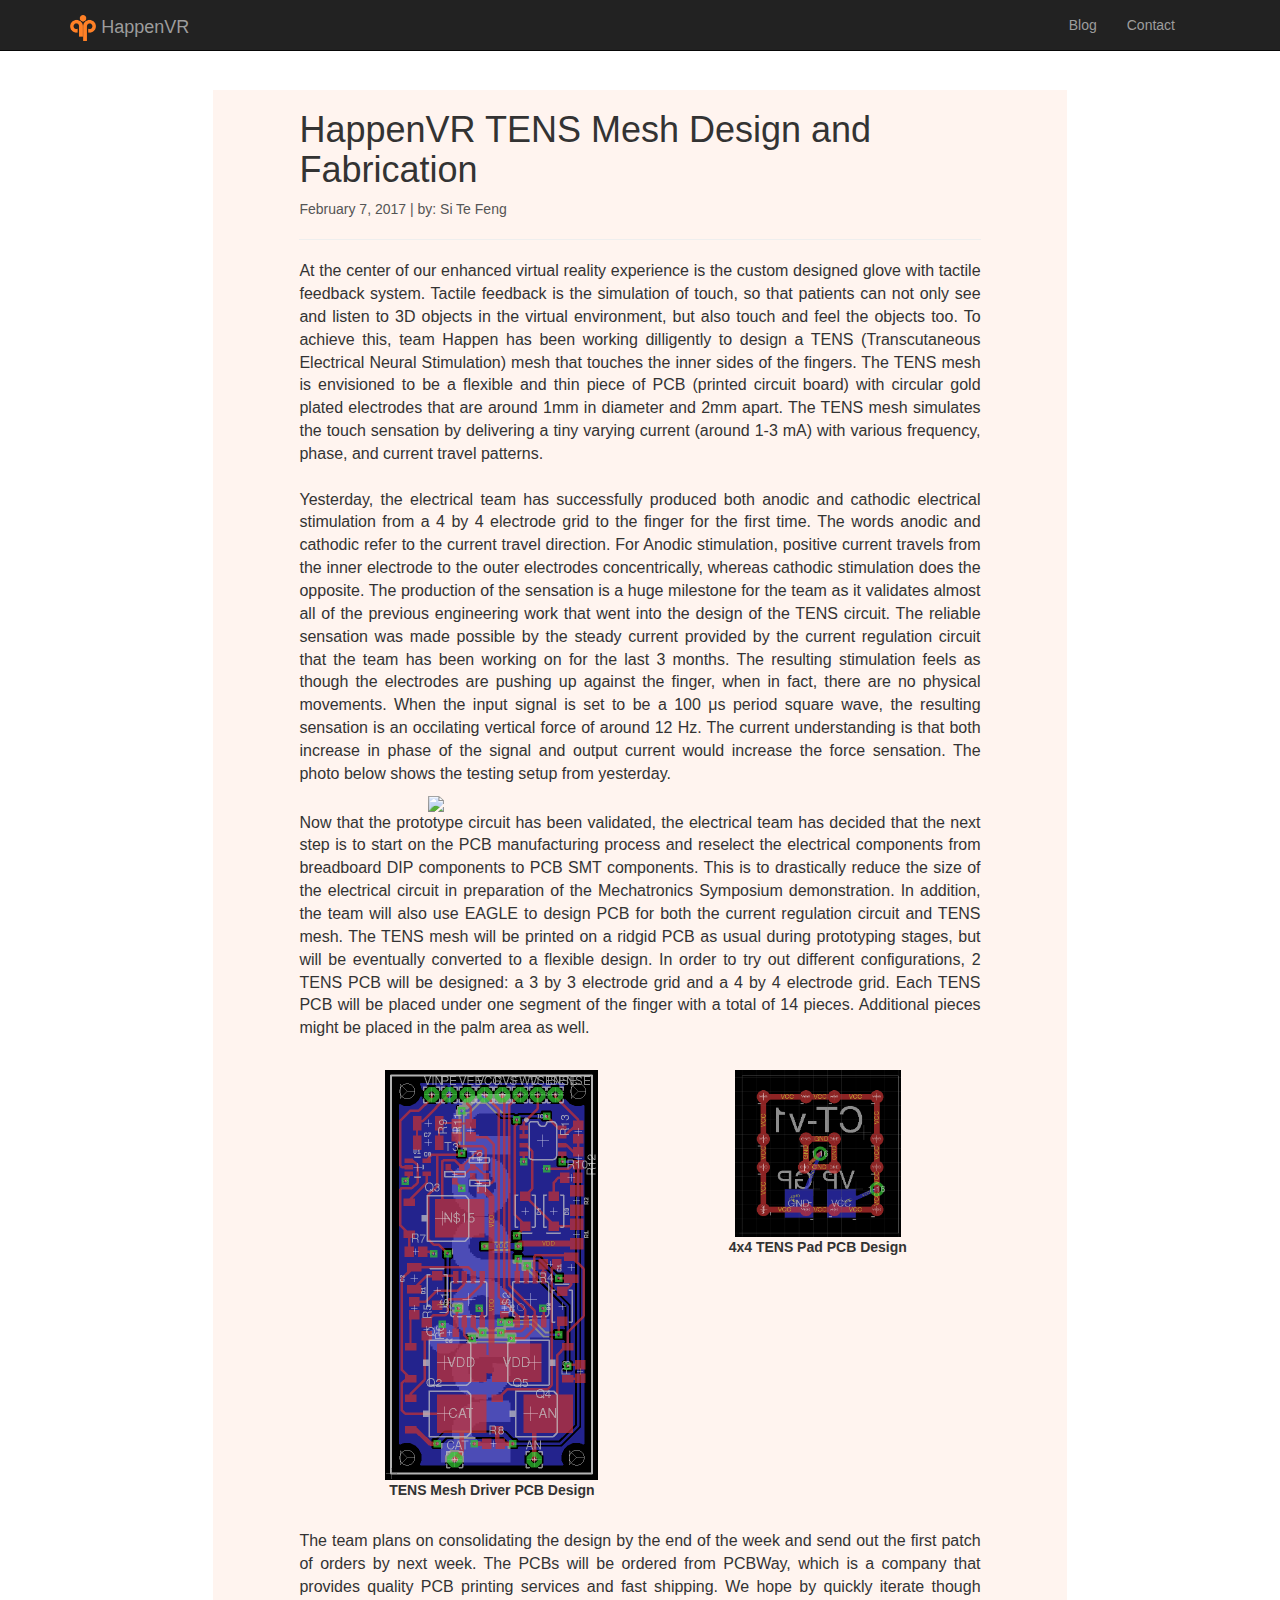
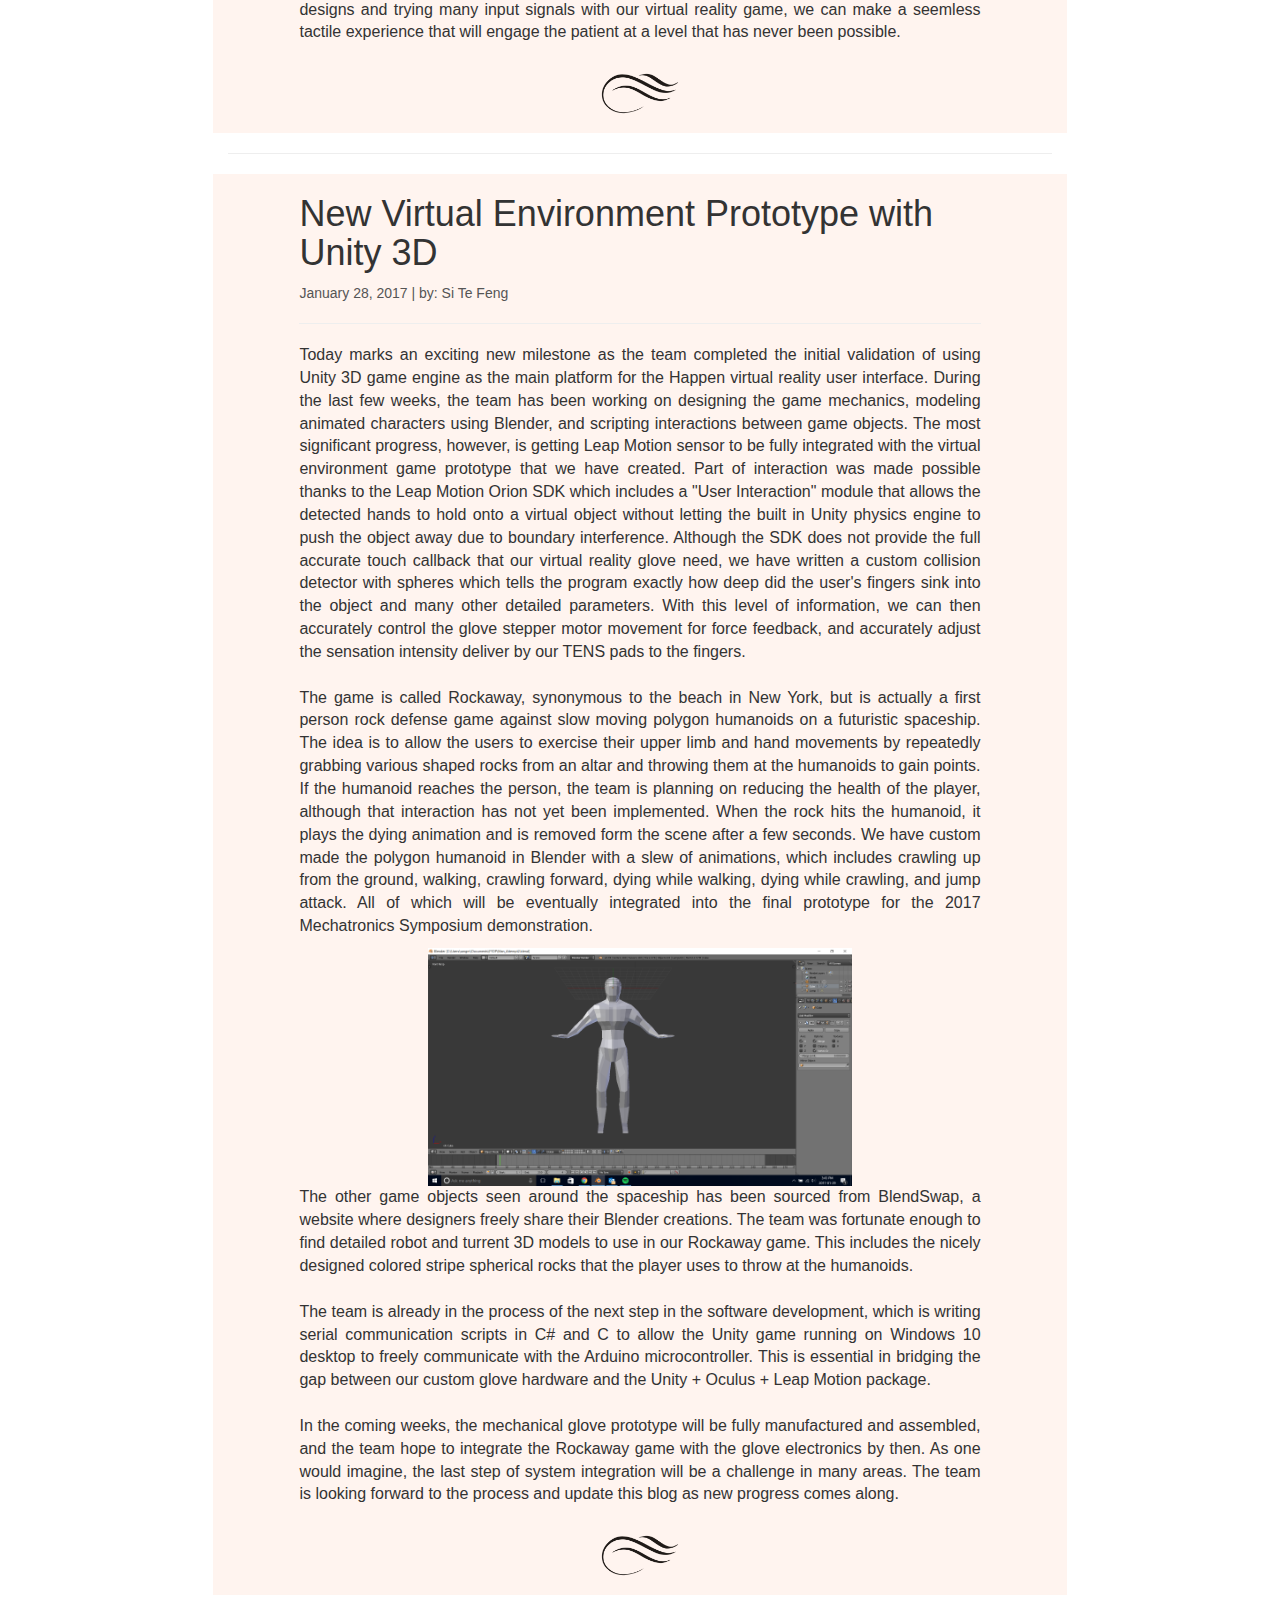
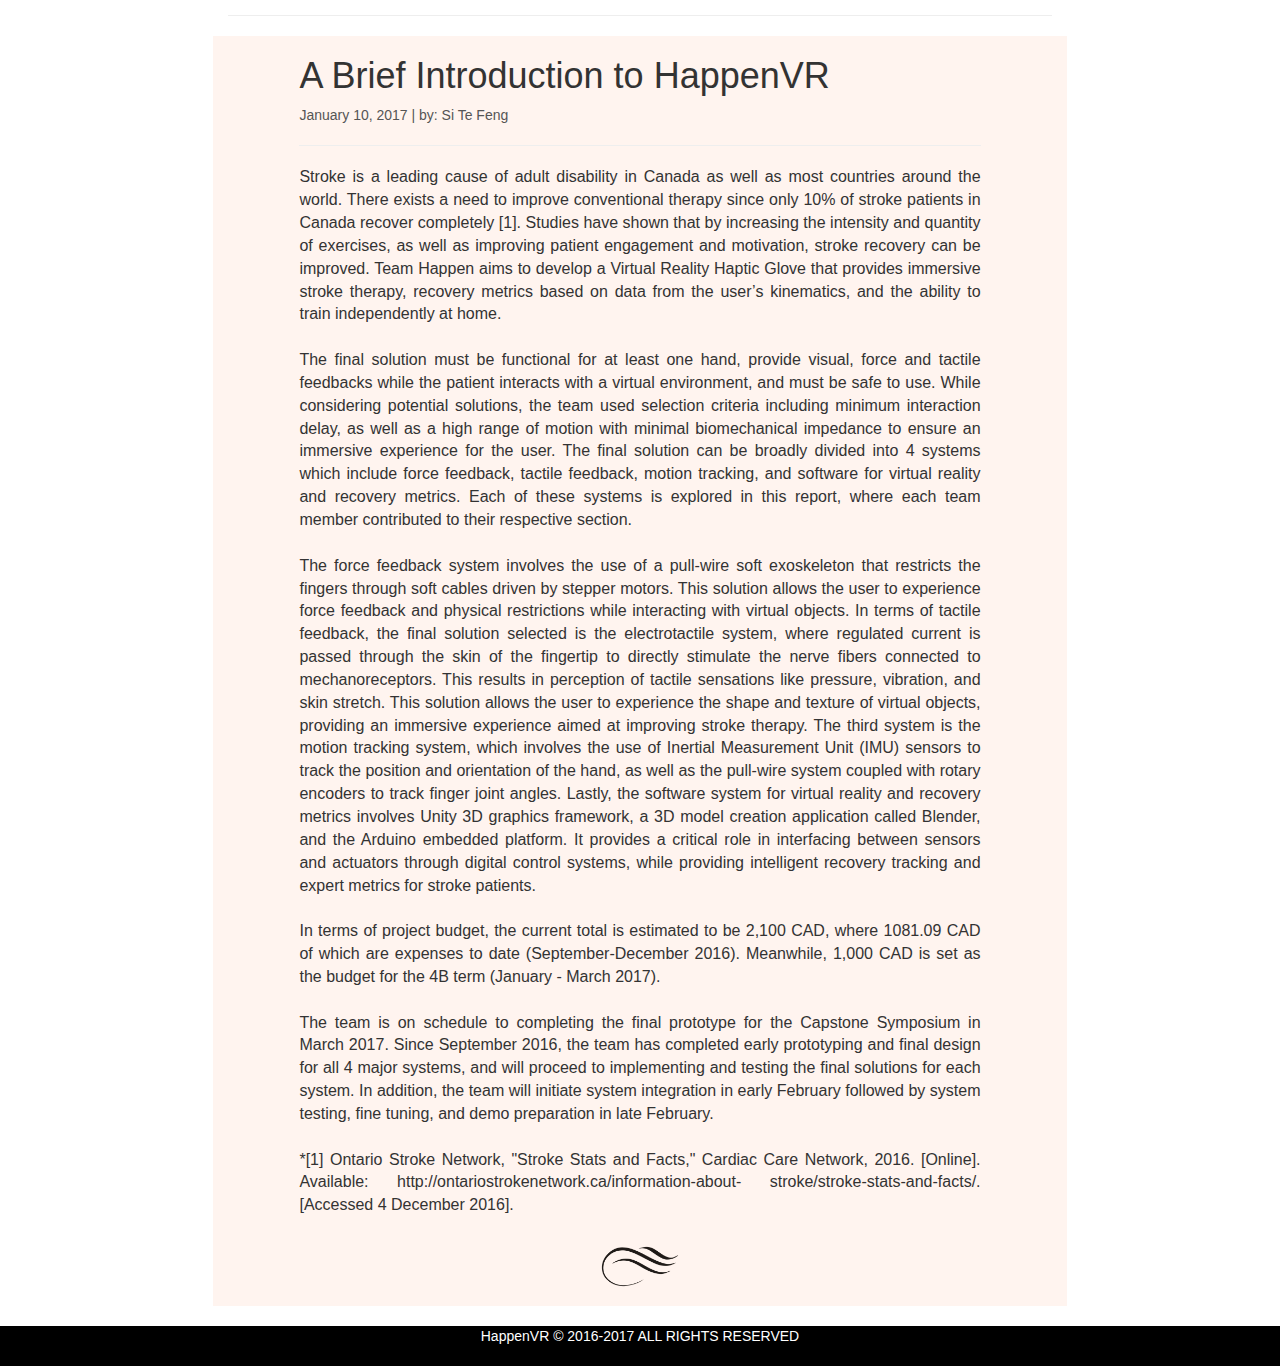
==== commit 8a27494b: "added pcb design prototype images" ====
--- a/blog.html
+++ b/blog.html
@@ -73,7 +73,23 @@
             <p class="blog-body">
              Now that the prototype circuit has been validated, the electrical team has decided that the next step is to start on the PCB manufacturing process and reselect the electrical components from breadboard DIP components to PCB SMT components. This is to drastically reduce the size of the electrical circuit in preparation of the Mechatronics Symposium demonstration. In addition, the team will also use EAGLE to design PCB for both the current regulation circuit and TENS mesh. The TENS mesh will be printed on a ridgid PCB as usual during prototyping stages, but will be eventually converted to a flexible design. In order to try out different configurations, 2 TENS PCB will be designed: a 3 by 3 electrode grid and a 4 by 4 electrode grid. Each TENS PCB will be placed under one segment of the finger with a total of 14 pieces. Additional pieces might be placed in the palm area as well. 
 
-            <br/><br/>The team plans on consolidating the design by the end of the week and send out the first patch of orders by next week. The PCBs will be ordered from PCBWay, which is a company that provides quality PCB printing services and fast shipping. We hope by quickly iterate though designs and trying many input signals with our virtual reality game, we can make a seemless tactile experience that will engage the patient at a level that has never been possible.
+            </p>
+
+            <br/>
+            <div class="row">
+              <div class="col-xs-5 col-xs-offset-1">
+                <img class="img-fit" src="images/pcb1.png"/>
+                <p class="img-caption">TENS Mesh Driver PCB Design</p>
+              </div>
+              <div class="col-xs-4 col-xs-offset-1">
+                <img class="img-fit" src="images/pcb2.png"/>
+                <p class="img-caption">4x4 TENS Pad PCB Design</p>
+              </div>
+            </div>
+
+            <br/>
+
+            <p class="blog-body">The team plans on consolidating the design by the end of the week and send out the first patch of orders by next week. The PCBs will be ordered from PCBWay, which is a company that provides quality PCB printing services and fast shipping. We hope by quickly iterate though designs and trying many input signals with our virtual reality game, we can make a seemless tactile experience that will engage the patient at a level that has never been possible.
             </p>
 
             <div class="col-xs-12">
--- a/css/blog.css
+++ b/css/blog.css
@@ -60,6 +60,17 @@
 	clear:both;
 }
 
+.img-fit {
+	width:80%;
+	height:auto;
+	display: block;
+    margin: auto;
+}
+
+.img-caption {
+	font-weight: bold;
+	text-align: center;
+}
 
 /*Footer*/
 
@@ -68,4 +79,5 @@
 	text-align: center;
 	background-color: black;
 	color: white;
-}+}
+
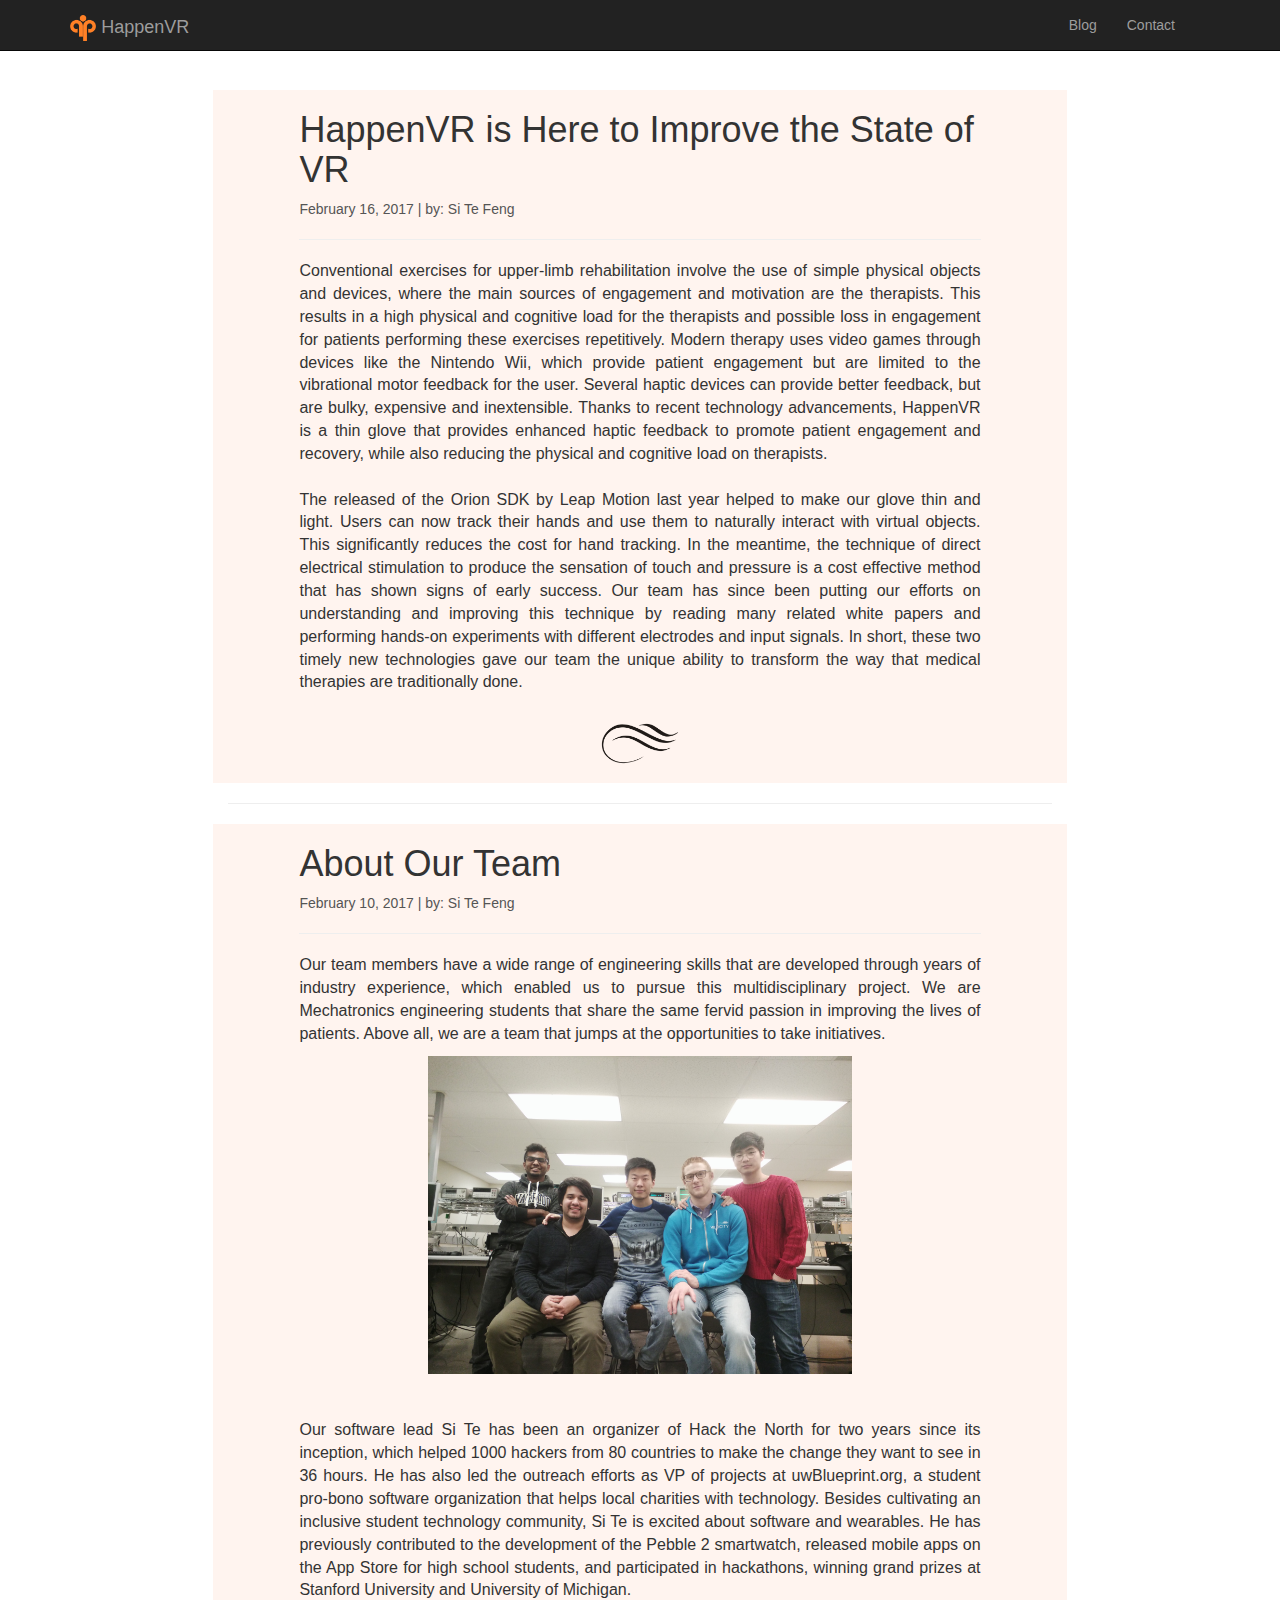
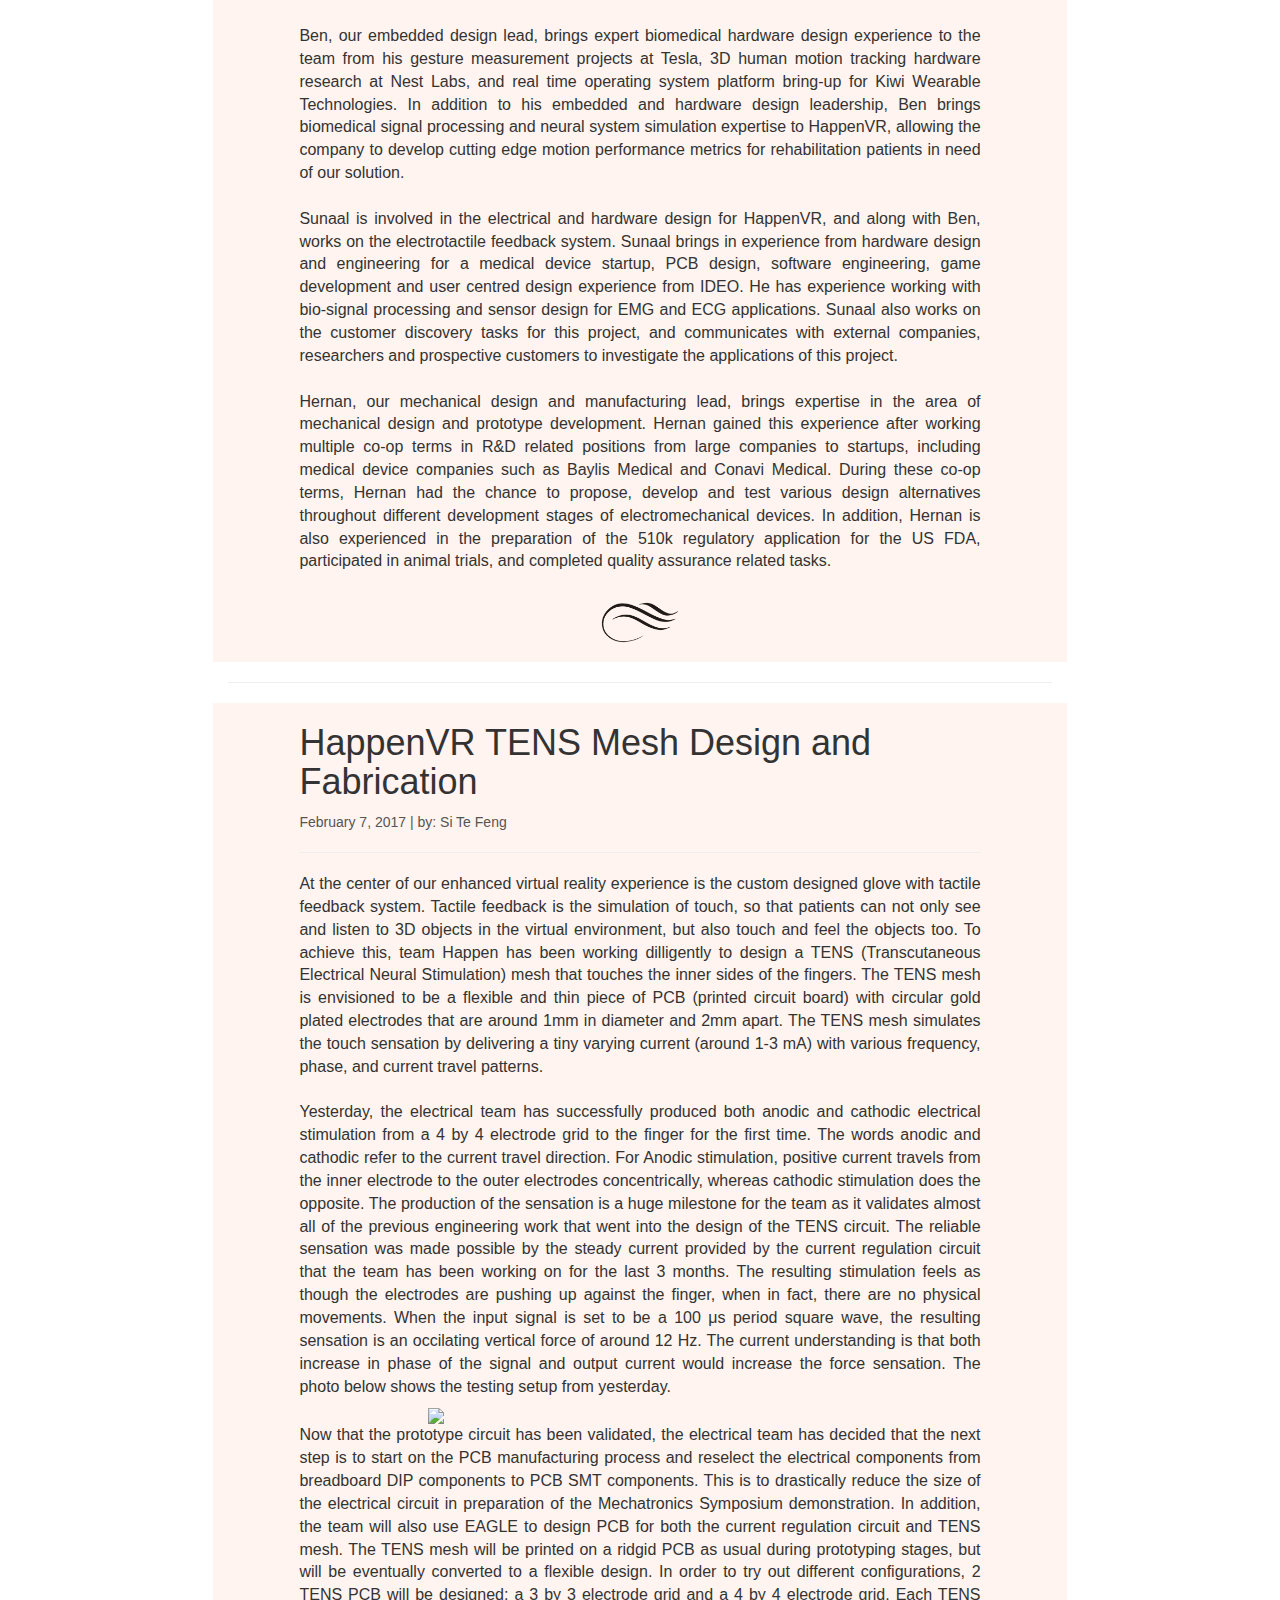
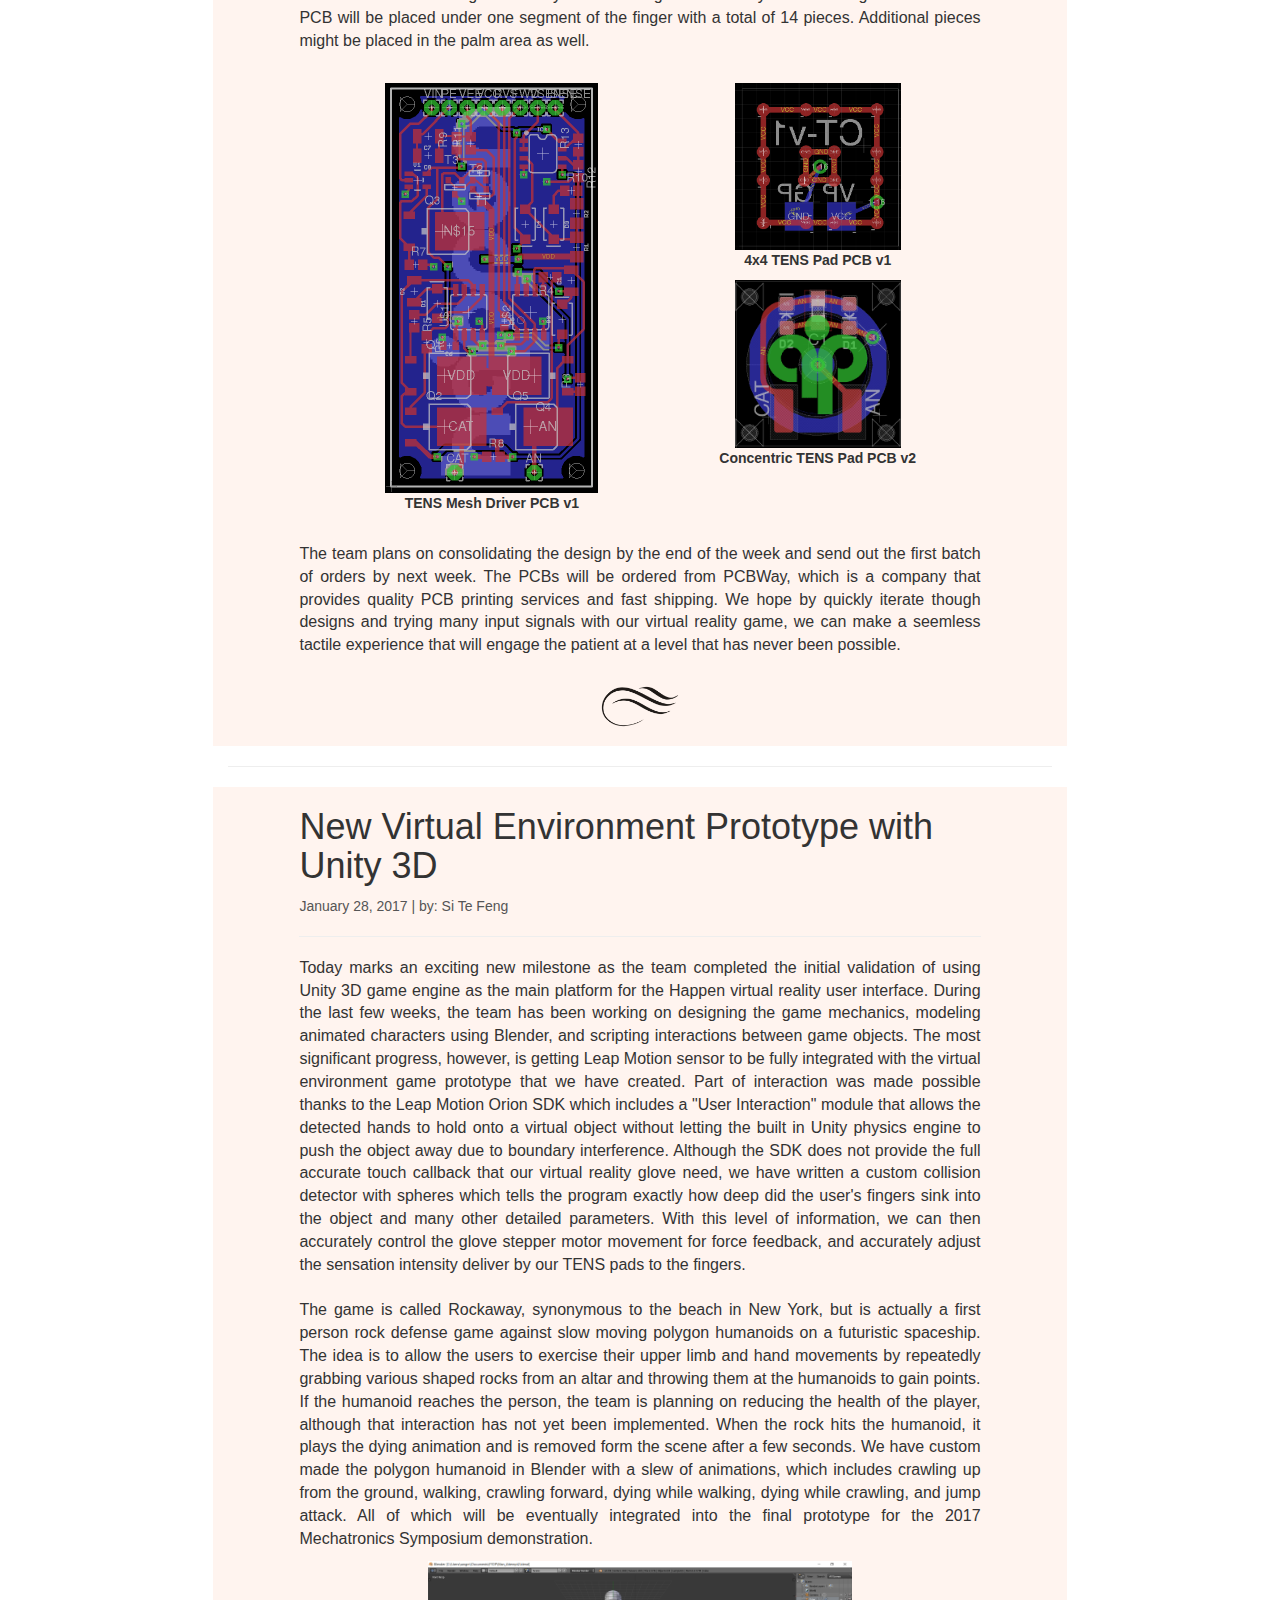
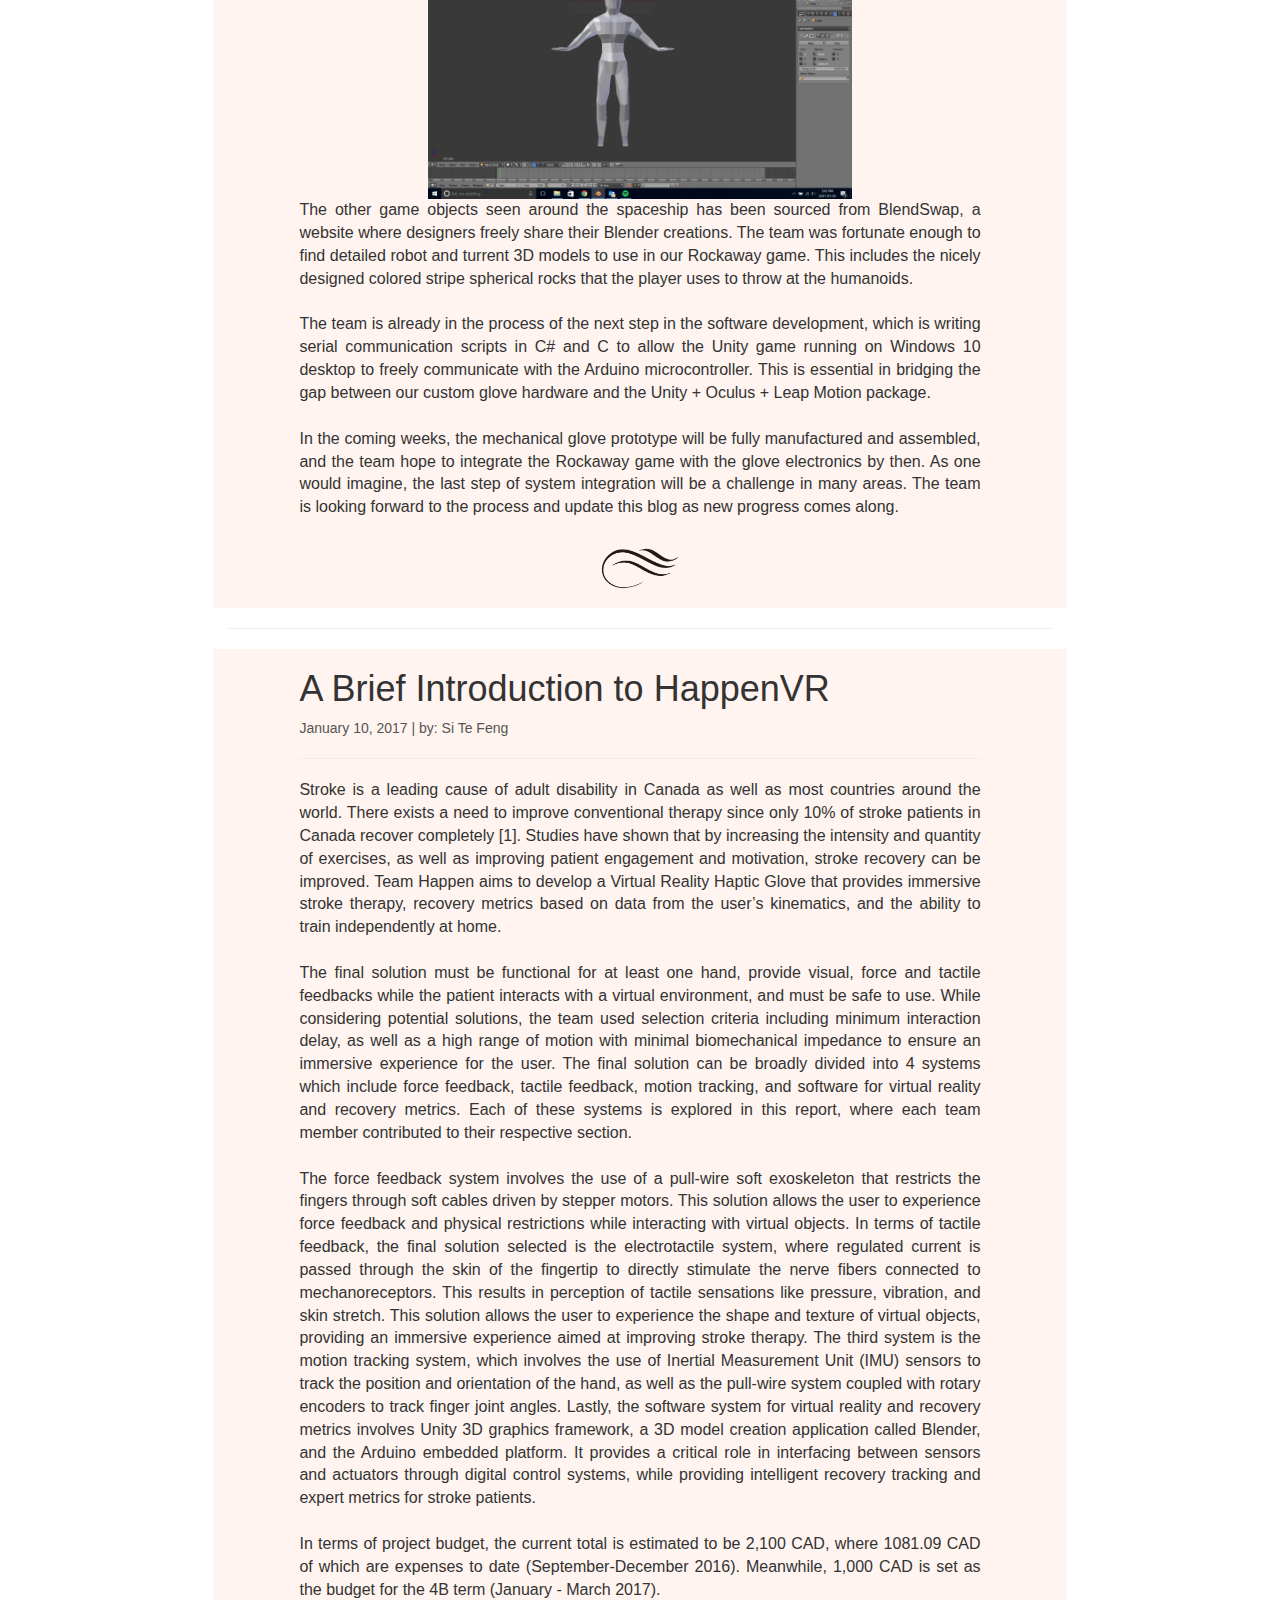
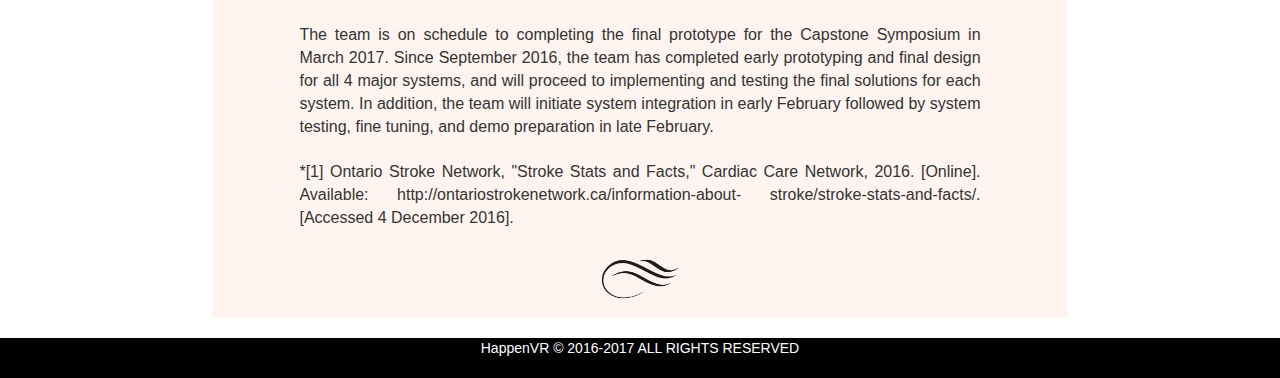
==== commit 5b6a697f: "Updated blog" ====
--- a/blog.html
+++ b/blog.html
@@ -55,6 +55,65 @@
 
       <div class="row blog-entry">
         <div class="col-md-10 col-md-offset-1 section-title">
+          <h1>HappenVR is Here to Improve the State of VR</h1>
+          <p class="subtitle">February 16, 2017 | by: Si Te Feng</p>
+          <hr/>
+        </div>
+
+        <div class="col-md-10 col-md-offset-1">
+          <p class="blog-body">
+            Conventional exercises for upper-limb rehabilitation involve the use of simple physical objects and devices, where the main sources of engagement and motivation are the therapists. This results in a high physical and cognitive load for the therapists and possible loss in engagement for patients performing these exercises repetitively. Modern therapy uses video games through devices like the Nintendo Wii, which provide patient engagement but are limited to the vibrational motor feedback for the user. Several haptic devices can provide better feedback, but are bulky, expensive and inextensible. Thanks to recent technology advancements, HappenVR is a thin glove that provides enhanced haptic feedback to promote patient engagement and recovery, while also reducing the physical and cognitive load on therapists.  
+
+            <br/><br/>The released of the Orion SDK by Leap Motion last year helped to make our glove thin and light. Users can now track their hands and use them to naturally interact with virtual objects. This significantly reduces the cost for hand tracking. In the meantime, the technique of direct electrical stimulation to produce the sensation of touch and pressure is a cost effective method that has shown signs of early success. Our team has since been putting our efforts on understanding and improving this technique by reading many related white papers and performing hands-on experiments with different electrodes and input signals. In short, these two timely new technologies gave our team the unique ability to transform the way that medical therapies are traditionally done. 
+            </p>
+            
+            <div class="col-xs-12">
+              <img class="col-xs-2 col-xs-offset-5" src="images/feather2.png"/>
+            </div>
+        </div>
+      </div>
+
+      <hr/>
+      <!-- ************ -->
+
+
+      <div class="row blog-entry">
+        <div class="col-md-10 col-md-offset-1 section-title">
+          <h1>About Our Team</h1>
+          <p class="subtitle">February 10, 2017 | by: Si Te Feng</p>
+          <hr/>
+        </div>
+
+        <div class="col-md-10 col-md-offset-1">
+          <p class="blog-body">
+            Our team members have a wide range of engineering skills that are developed through years of industry experience, which enabled us to pursue this multidisciplinary project. We are Mechatronics engineering students that share the same fervid passion in improving the lives of patients. Above all, we are a team that jumps at the opportunities to take initiatives. 
+            </p>
+
+            <img class="col-xs-8 col-xs-offset-2" src="images/team.jpg"/>
+
+            <p class="blog-body">
+            <br/><br/>Our software lead Si Te has been an organizer of Hack the North for two years since its inception, which helped 1000 hackers from 80 countries to make the change they want to see in 36 hours. He has also led the outreach efforts as VP of projects at uwBlueprint.org, a student pro-bono software organization that helps local charities with technology. Besides cultivating an inclusive student technology community, Si Te is excited about software and wearables. He has previously contributed to the development of the Pebble 2 smartwatch, released mobile apps on the App Store for high school students, and participated in hackathons, winning grand prizes at Stanford University and University of Michigan.
+
+            <br/><br/>Ben, our embedded design lead, brings expert biomedical hardware design experience to the team from his gesture measurement projects at Tesla, 3D human motion tracking hardware research at Nest Labs, and real time operating system platform bring-up for Kiwi Wearable Technologies. In addition to his embedded and hardware design leadership, Ben brings biomedical signal processing and neural system simulation expertise to HappenVR, allowing the company to develop cutting edge motion performance metrics for rehabilitation patients in need of our solution. 
+
+            <br/><br/>Sunaal is involved in the electrical and hardware design for HappenVR, and along with Ben, works on the electrotactile feedback system. Sunaal brings in experience from hardware design and engineering for a medical device startup, PCB design, software engineering, game development and user centred design experience from IDEO. He has experience working with bio-signal processing and sensor design for EMG and ECG applications. Sunaal also works on the customer discovery tasks for this project, and communicates with external companies, researchers and prospective customers to investigate the applications of this project.
+
+            <br/><br/>Hernan, our mechanical design and manufacturing lead, brings expertise in the area of mechanical design and prototype development. Hernan gained this experience after working multiple co-op terms in R&D related positions from large companies to startups, including medical device companies such as Baylis Medical and Conavi Medical. During these co-op terms, Hernan had the chance to propose, develop and test various design alternatives throughout different development stages of electromechanical devices. In addition, Hernan is also experienced in the preparation of the 510k regulatory application for the US FDA, participated in animal trials, and completed quality assurance related tasks.
+            
+            </p>
+
+            <div class="col-xs-12">
+              <img class="col-xs-2 col-xs-offset-5" src="images/feather2.png"/>
+            </div>
+        </div>
+      </div>
+
+      <hr/>
+      <!-- ************ -->
+
+
+      <div class="row blog-entry">
+        <div class="col-md-10 col-md-offset-1 section-title">
           <h1>HappenVR TENS Mesh Design and Fabrication</h1>
           <p class="subtitle">February 7, 2017 | by: Si Te Feng</p>
           <hr/>
@@ -79,17 +138,19 @@
             <div class="row">
               <div class="col-xs-5 col-xs-offset-1">
                 <img class="img-fit" src="images/pcb1.png"/>
-                <p class="img-caption">TENS Mesh Driver PCB Design</p>
+                <p class="img-caption">TENS Mesh Driver PCB v1</p>
               </div>
               <div class="col-xs-4 col-xs-offset-1">
                 <img class="img-fit" src="images/pcb2.png"/>
-                <p class="img-caption">4x4 TENS Pad PCB Design</p>
+                <p class="img-caption">4x4 TENS Pad PCB v1</p>
+                <img class="img-fit" src="images/pcb3.png"/>
+                <p class="img-caption">Concentric TENS Pad PCB v2</p>
               </div>
             </div>
 
             <br/>
 
-            <p class="blog-body">The team plans on consolidating the design by the end of the week and send out the first patch of orders by next week. The PCBs will be ordered from PCBWay, which is a company that provides quality PCB printing services and fast shipping. We hope by quickly iterate though designs and trying many input signals with our virtual reality game, we can make a seemless tactile experience that will engage the patient at a level that has never been possible.
+            <p class="blog-body">The team plans on consolidating the design by the end of the week and send out the first batch of orders by next week. The PCBs will be ordered from PCBWay, which is a company that provides quality PCB printing services and fast shipping. We hope by quickly iterate though designs and trying many input signals with our virtual reality game, we can make a seemless tactile experience that will engage the patient at a level that has never been possible.
             </p>
 
             <div class="col-xs-12">
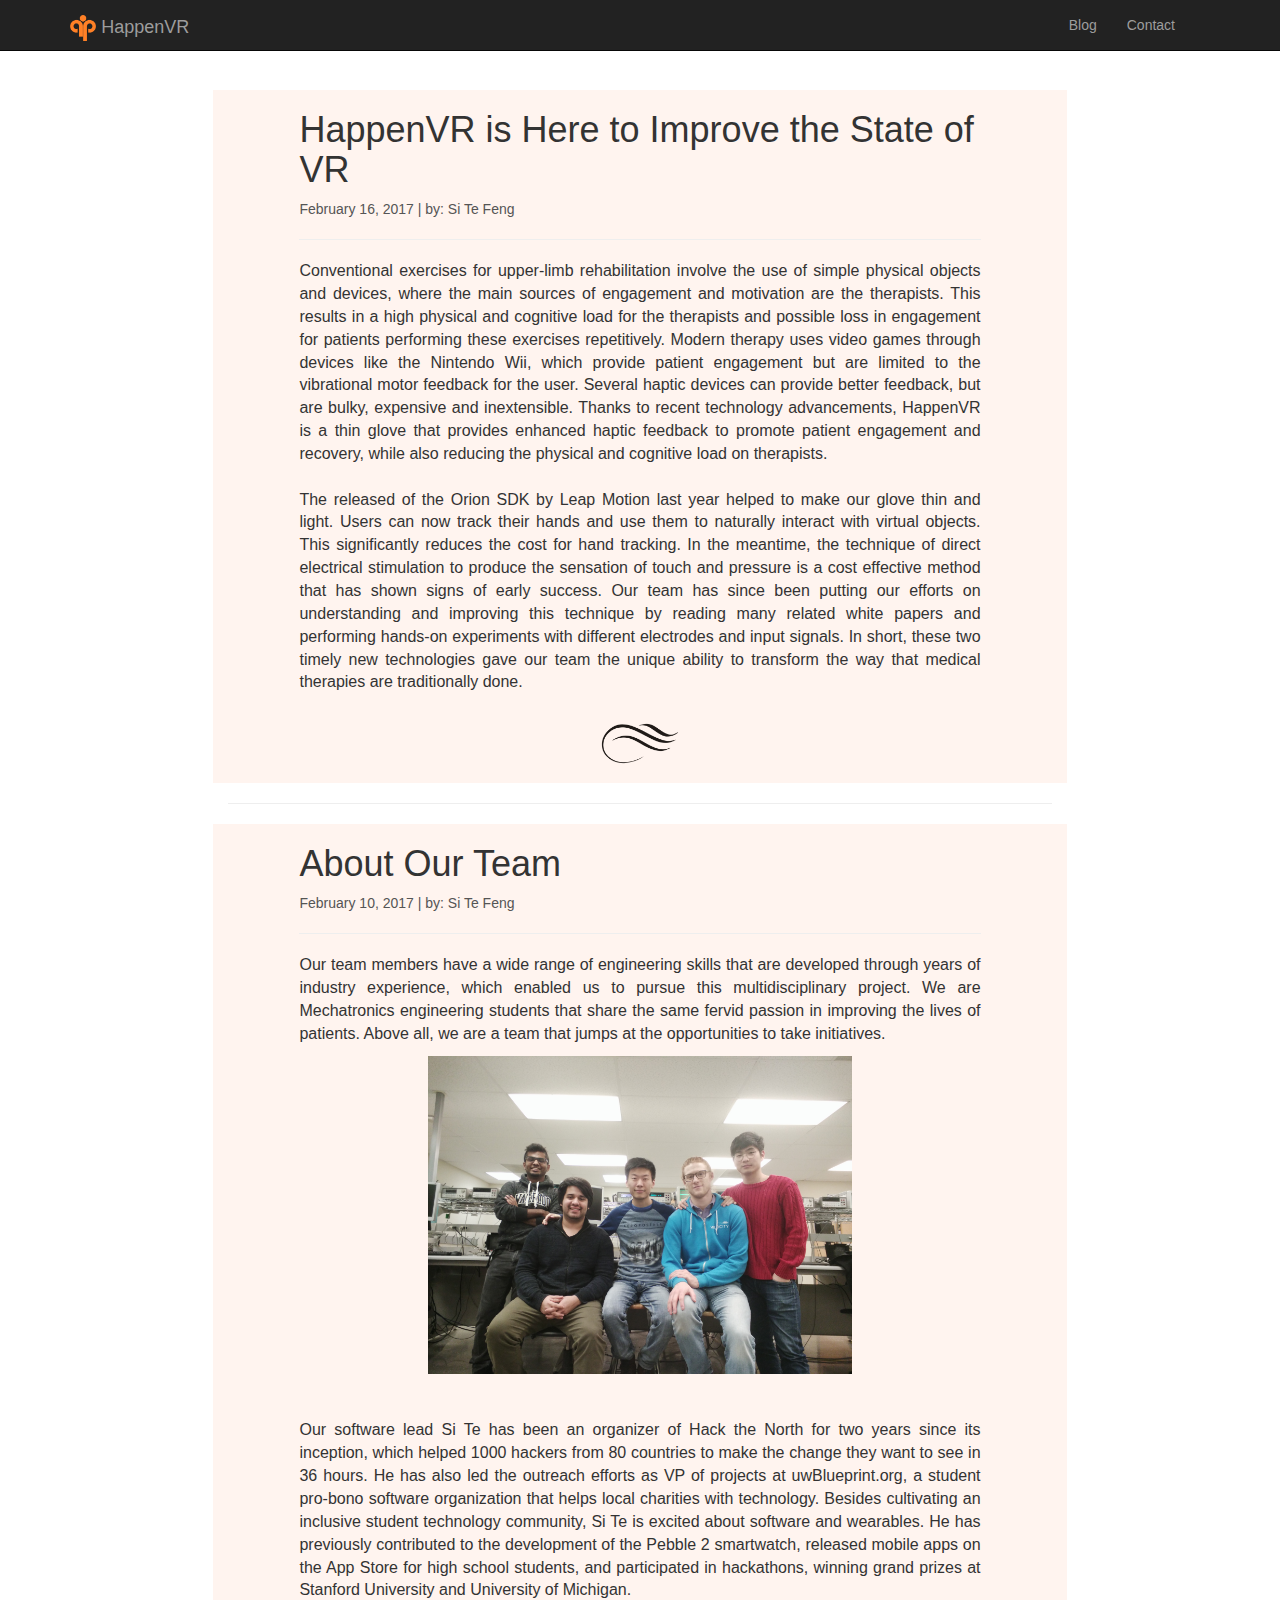
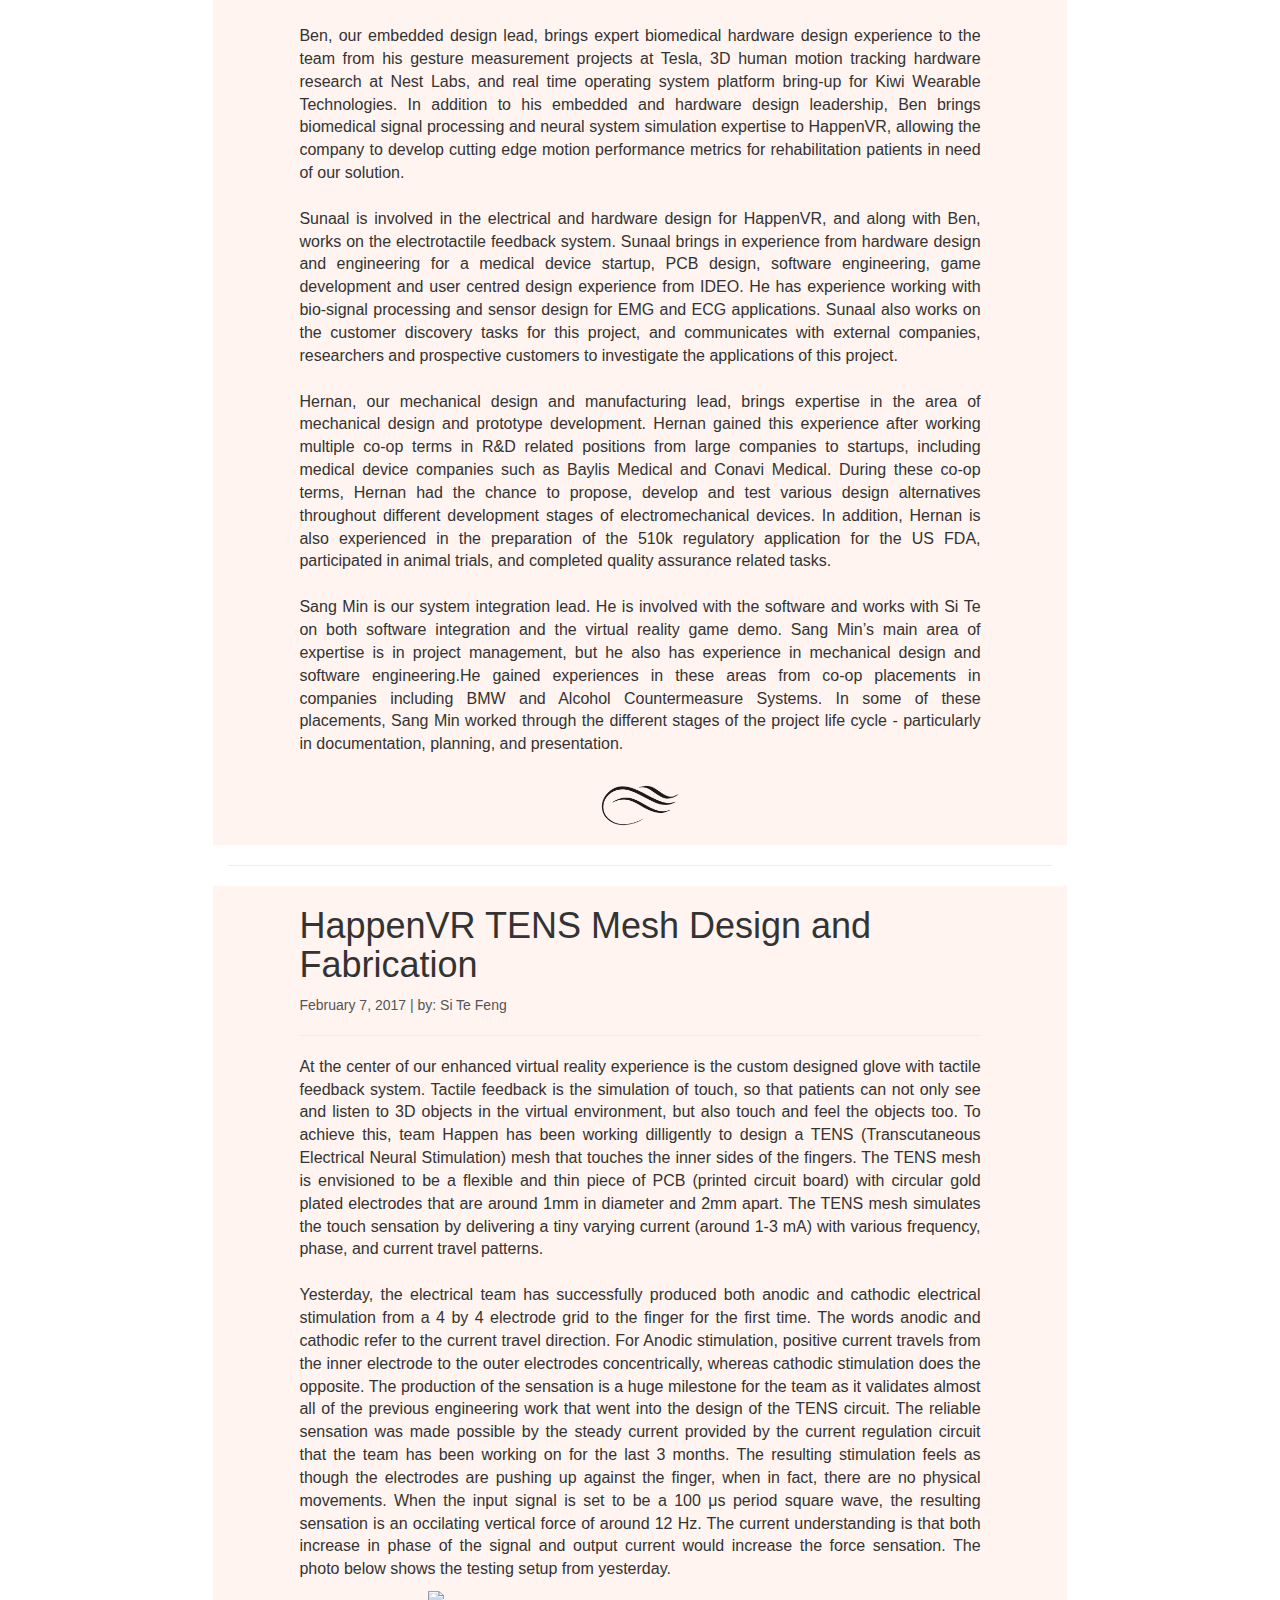
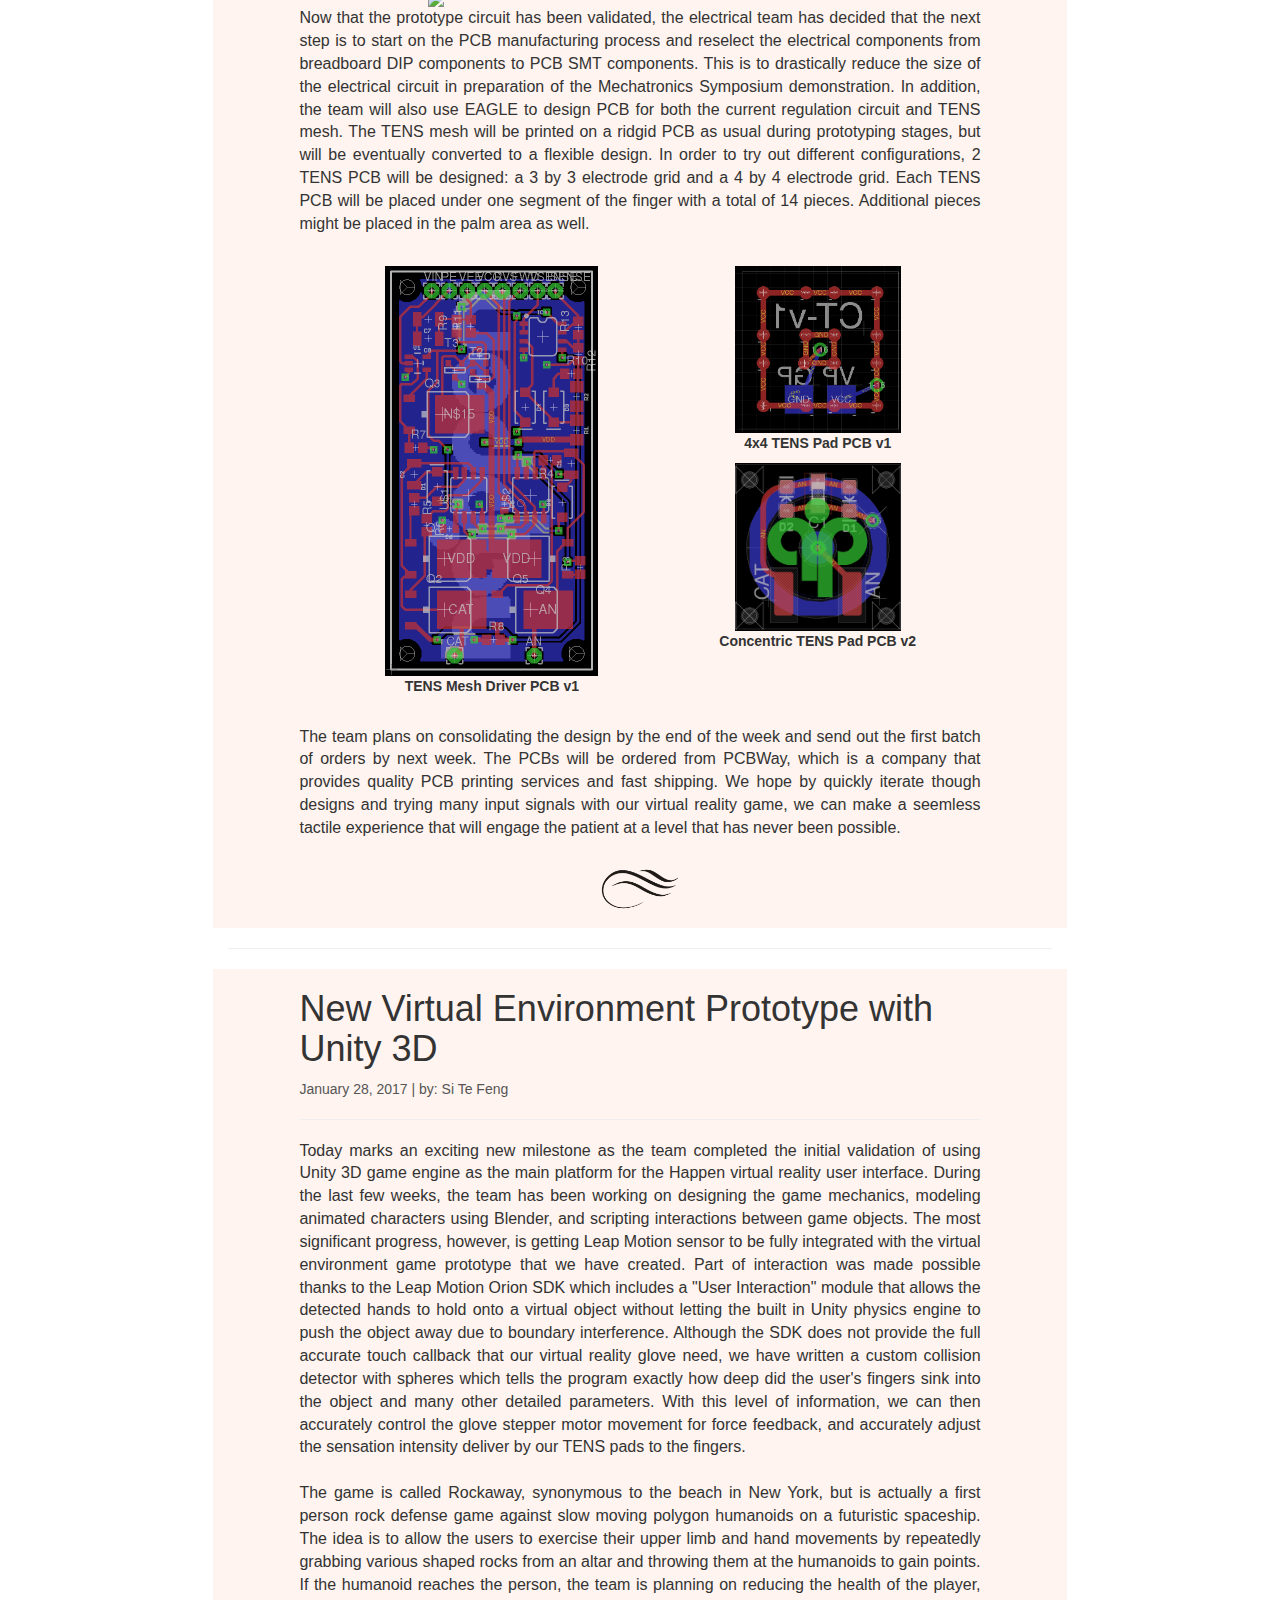
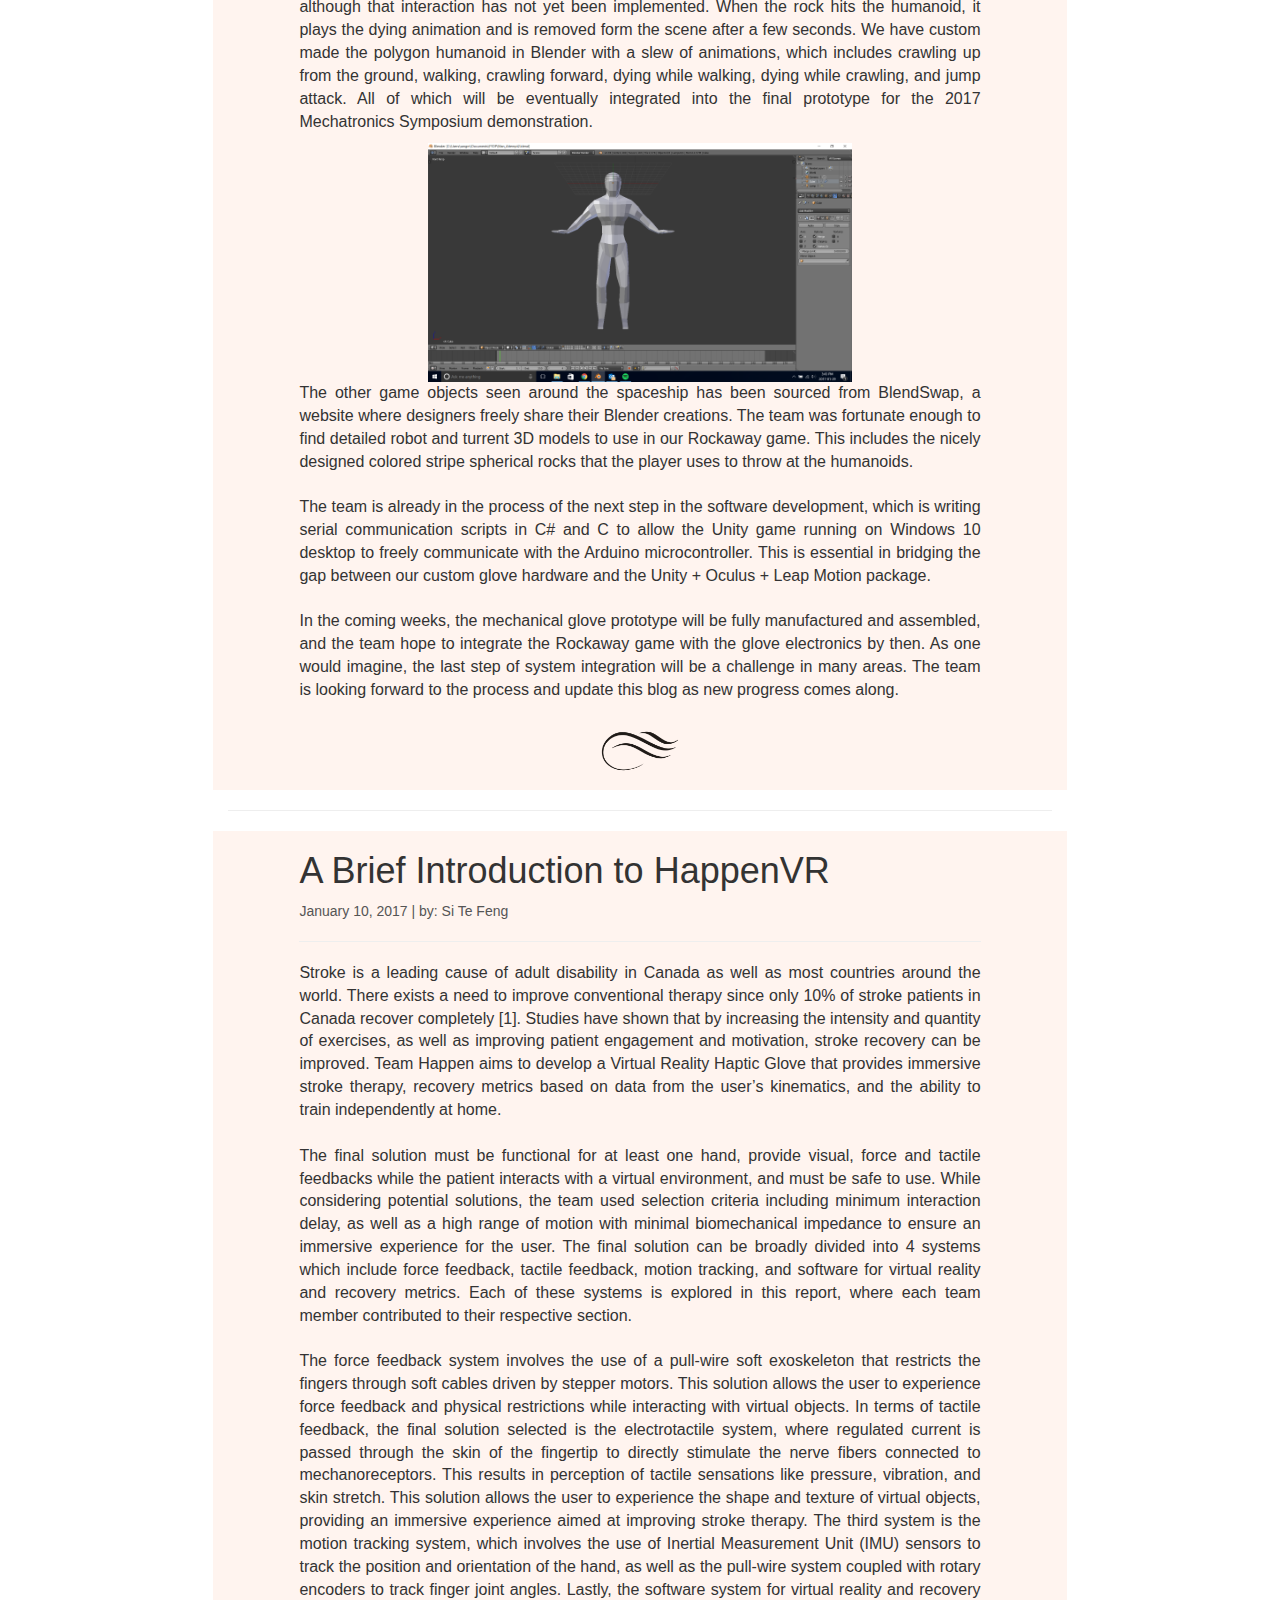
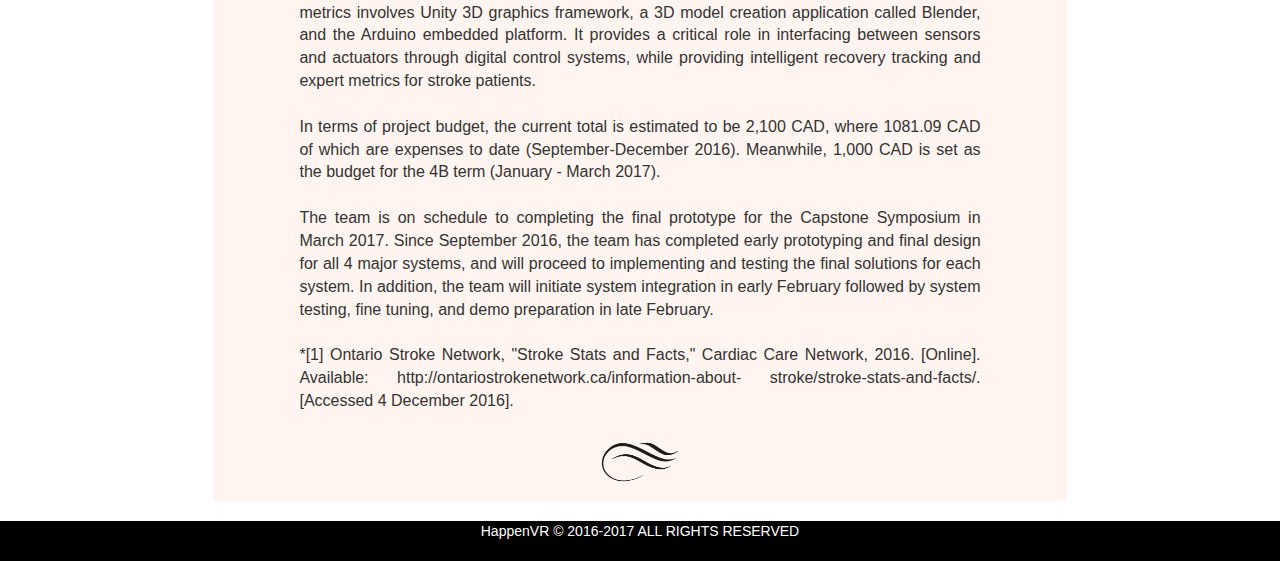
==== commit f5462c07: "Updated for jacob's bio" ====
--- a/blog.html
+++ b/blog.html
@@ -99,6 +99,8 @@
             <br/><br/>Sunaal is involved in the electrical and hardware design for HappenVR, and along with Ben, works on the electrotactile feedback system. Sunaal brings in experience from hardware design and engineering for a medical device startup, PCB design, software engineering, game development and user centred design experience from IDEO. He has experience working with bio-signal processing and sensor design for EMG and ECG applications. Sunaal also works on the customer discovery tasks for this project, and communicates with external companies, researchers and prospective customers to investigate the applications of this project.
 
             <br/><br/>Hernan, our mechanical design and manufacturing lead, brings expertise in the area of mechanical design and prototype development. Hernan gained this experience after working multiple co-op terms in R&D related positions from large companies to startups, including medical device companies such as Baylis Medical and Conavi Medical. During these co-op terms, Hernan had the chance to propose, develop and test various design alternatives throughout different development stages of electromechanical devices. In addition, Hernan is also experienced in the preparation of the 510k regulatory application for the US FDA, participated in animal trials, and completed quality assurance related tasks.
+
+            <br/><br/>Sang Min is our system integration lead. He is involved with the software and works with Si Te on both software integration and the virtual reality game demo. Sang Min’s main area of expertise is in project management, but he also has experience in mechanical design and software engineering.He gained experiences in these areas from co-op placements in companies including BMW and Alcohol Countermeasure Systems. In some of these placements, Sang Min worked through the different stages of the project life cycle - particularly in documentation, planning, and presentation. 
             
             </p>
 
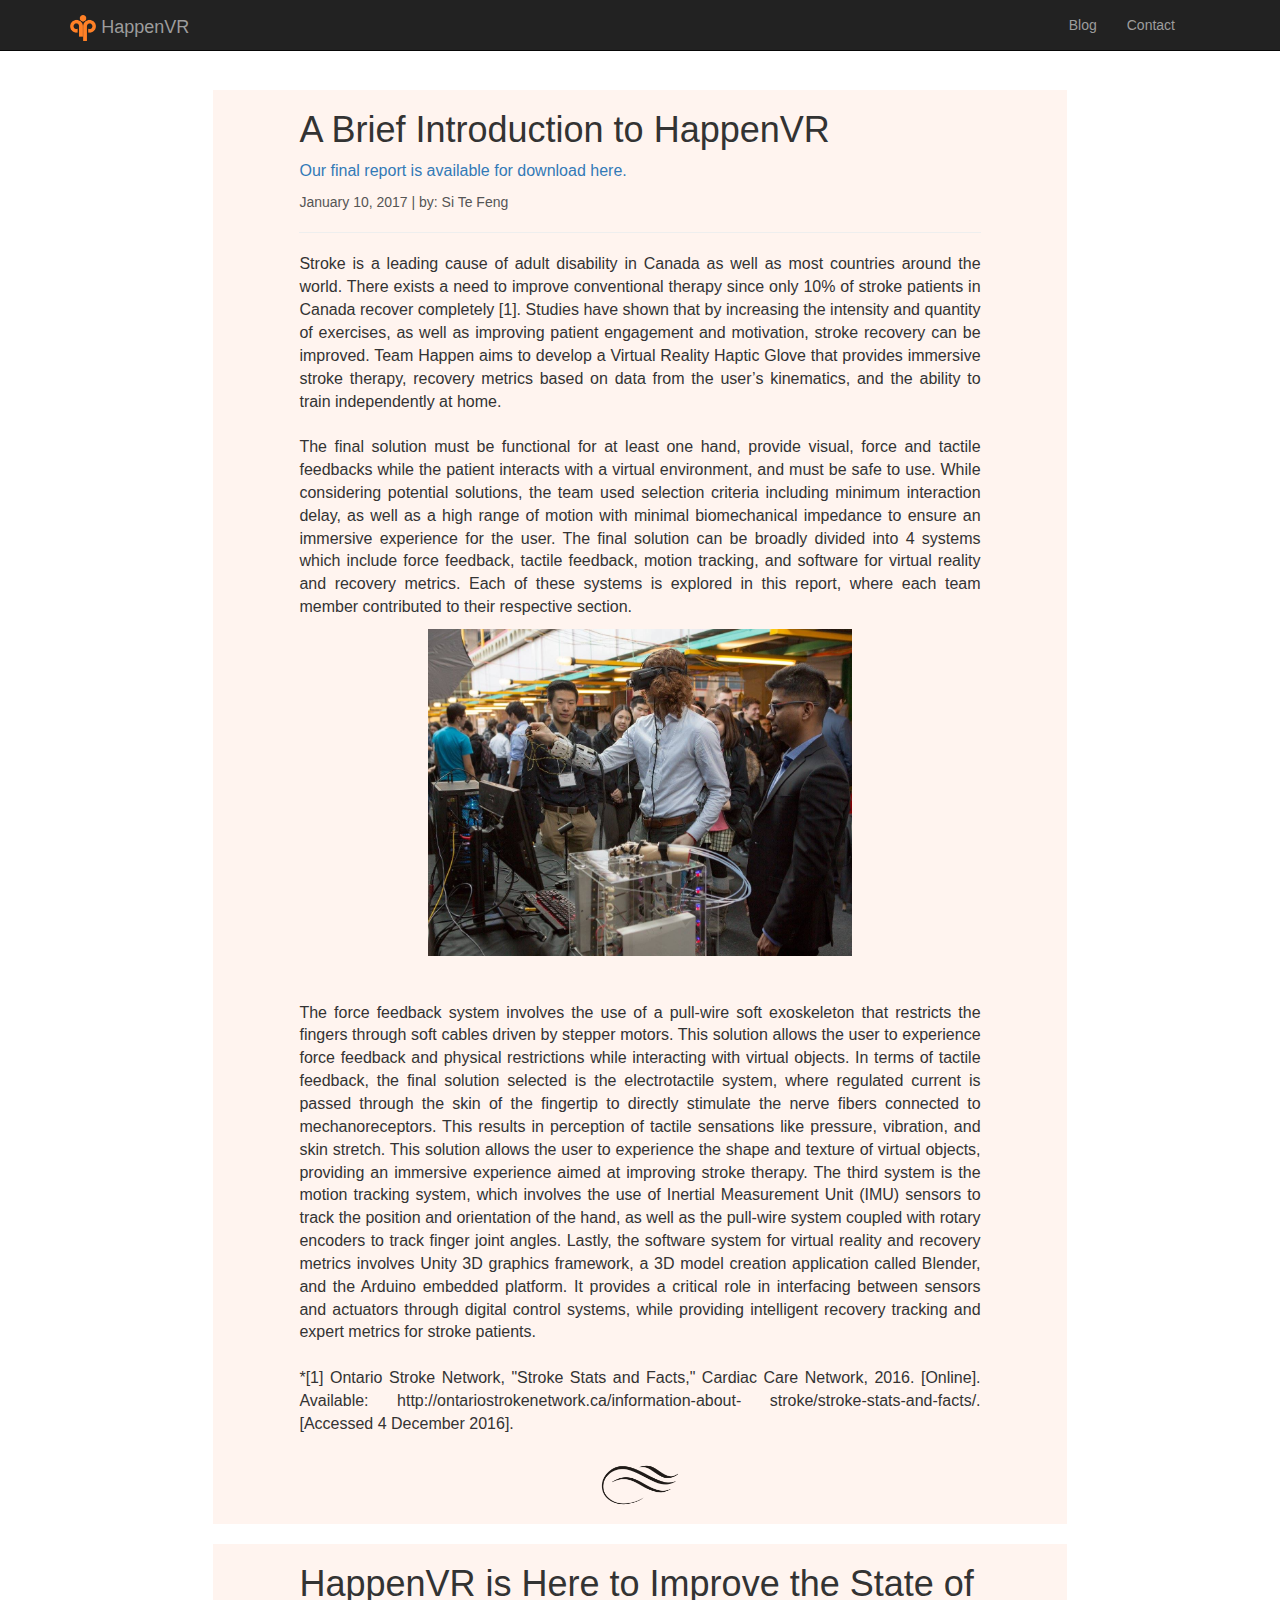
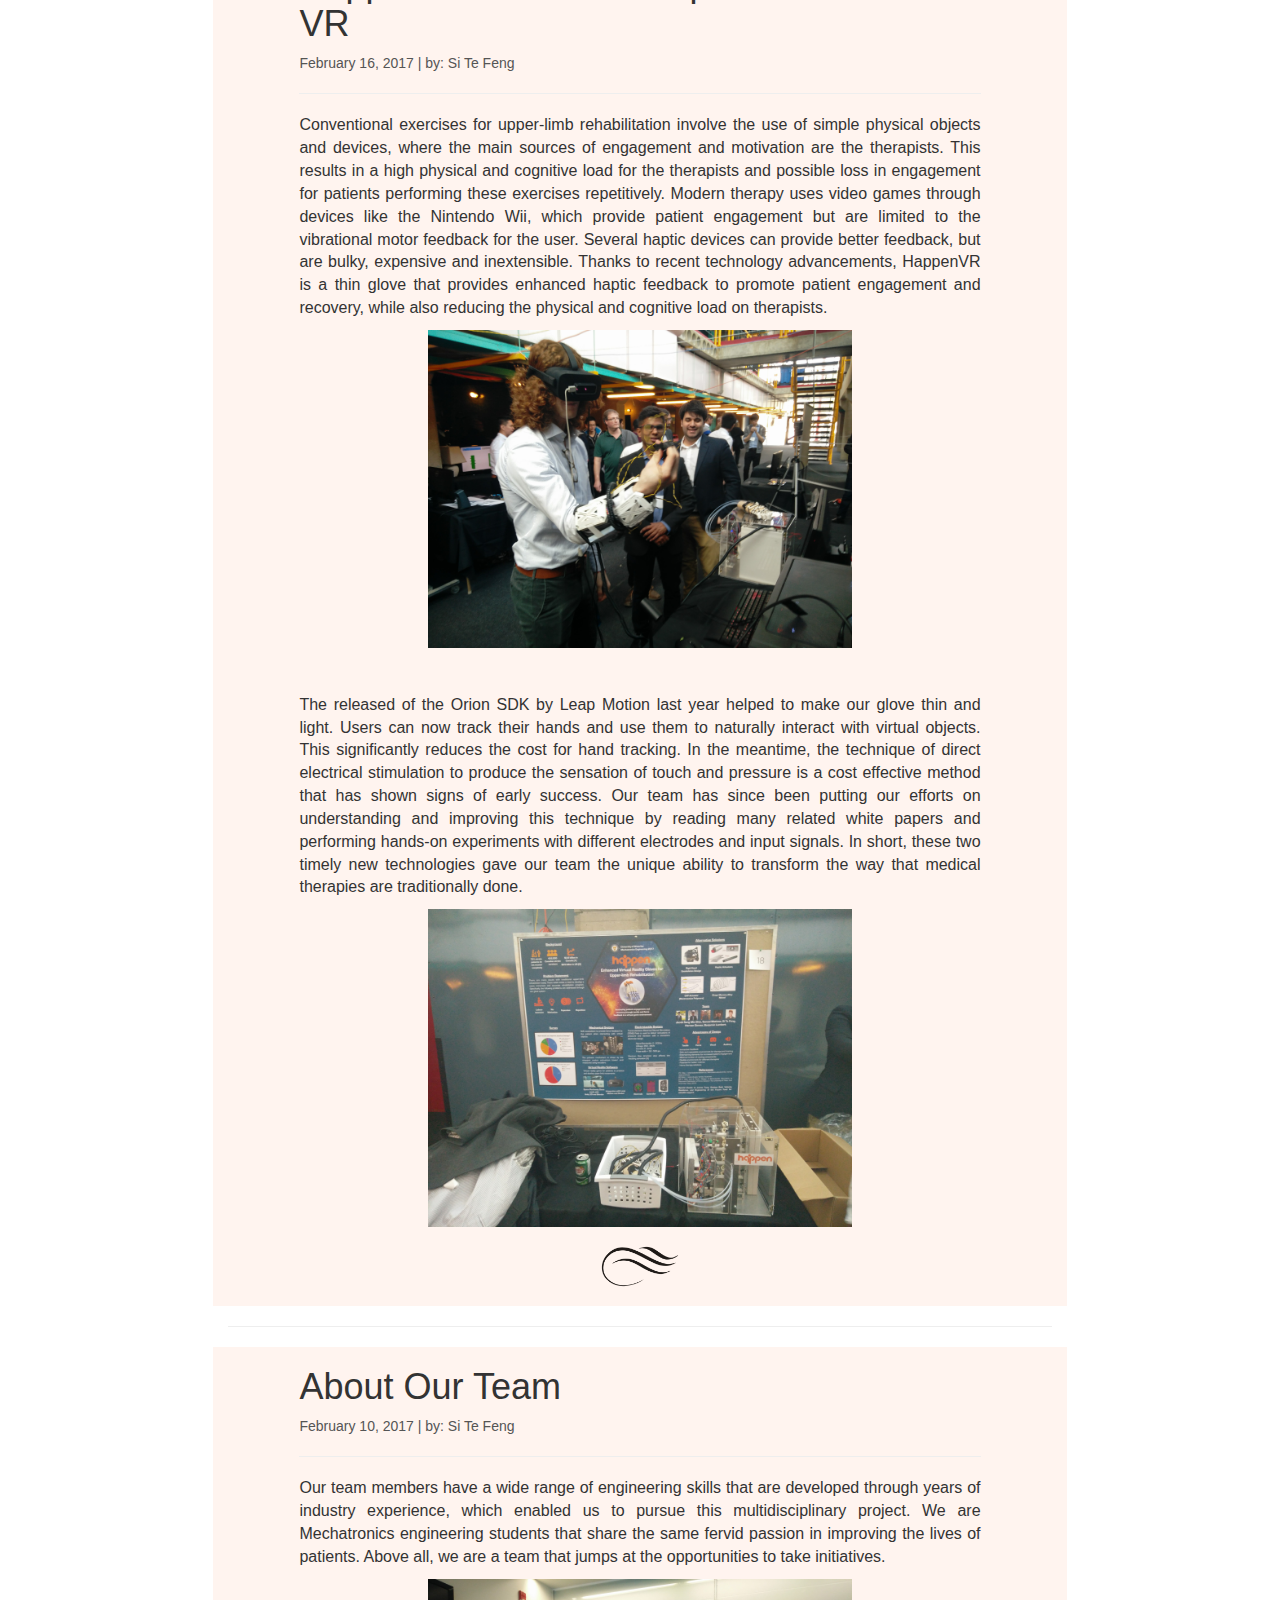
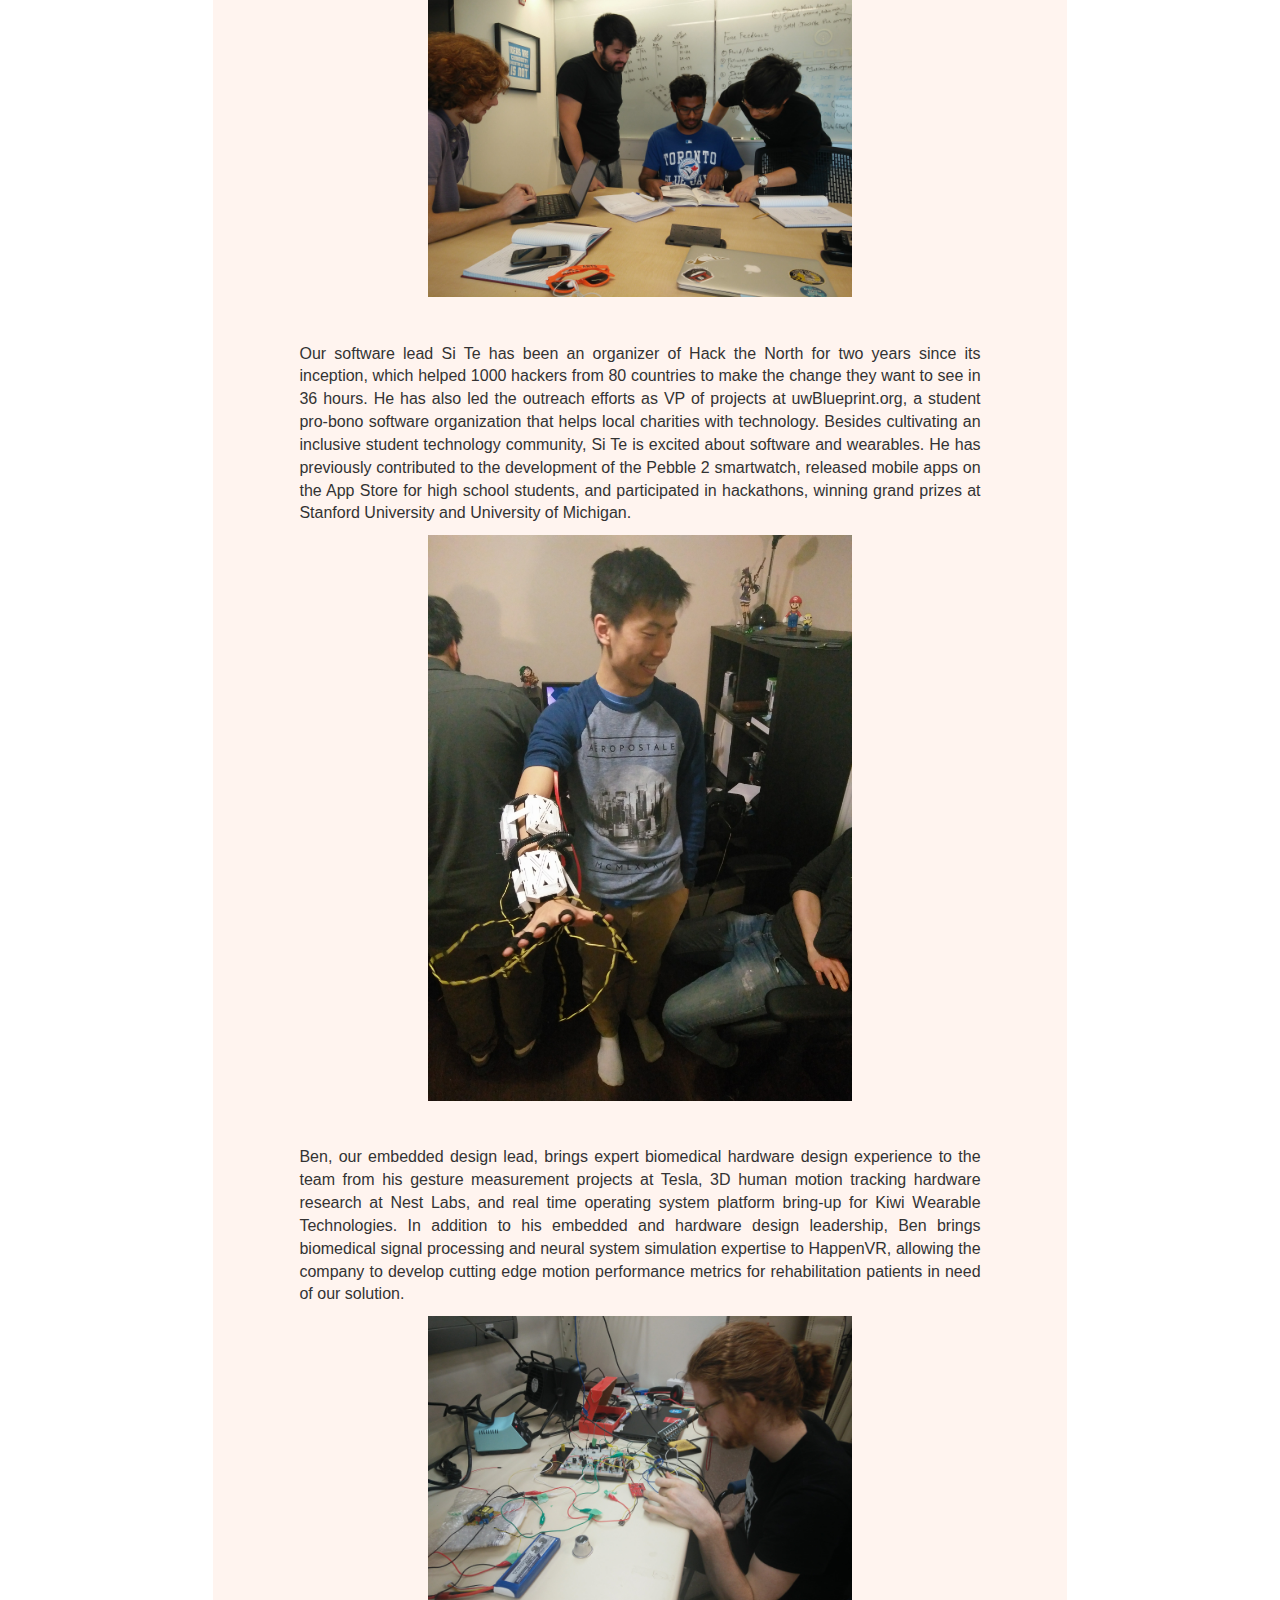
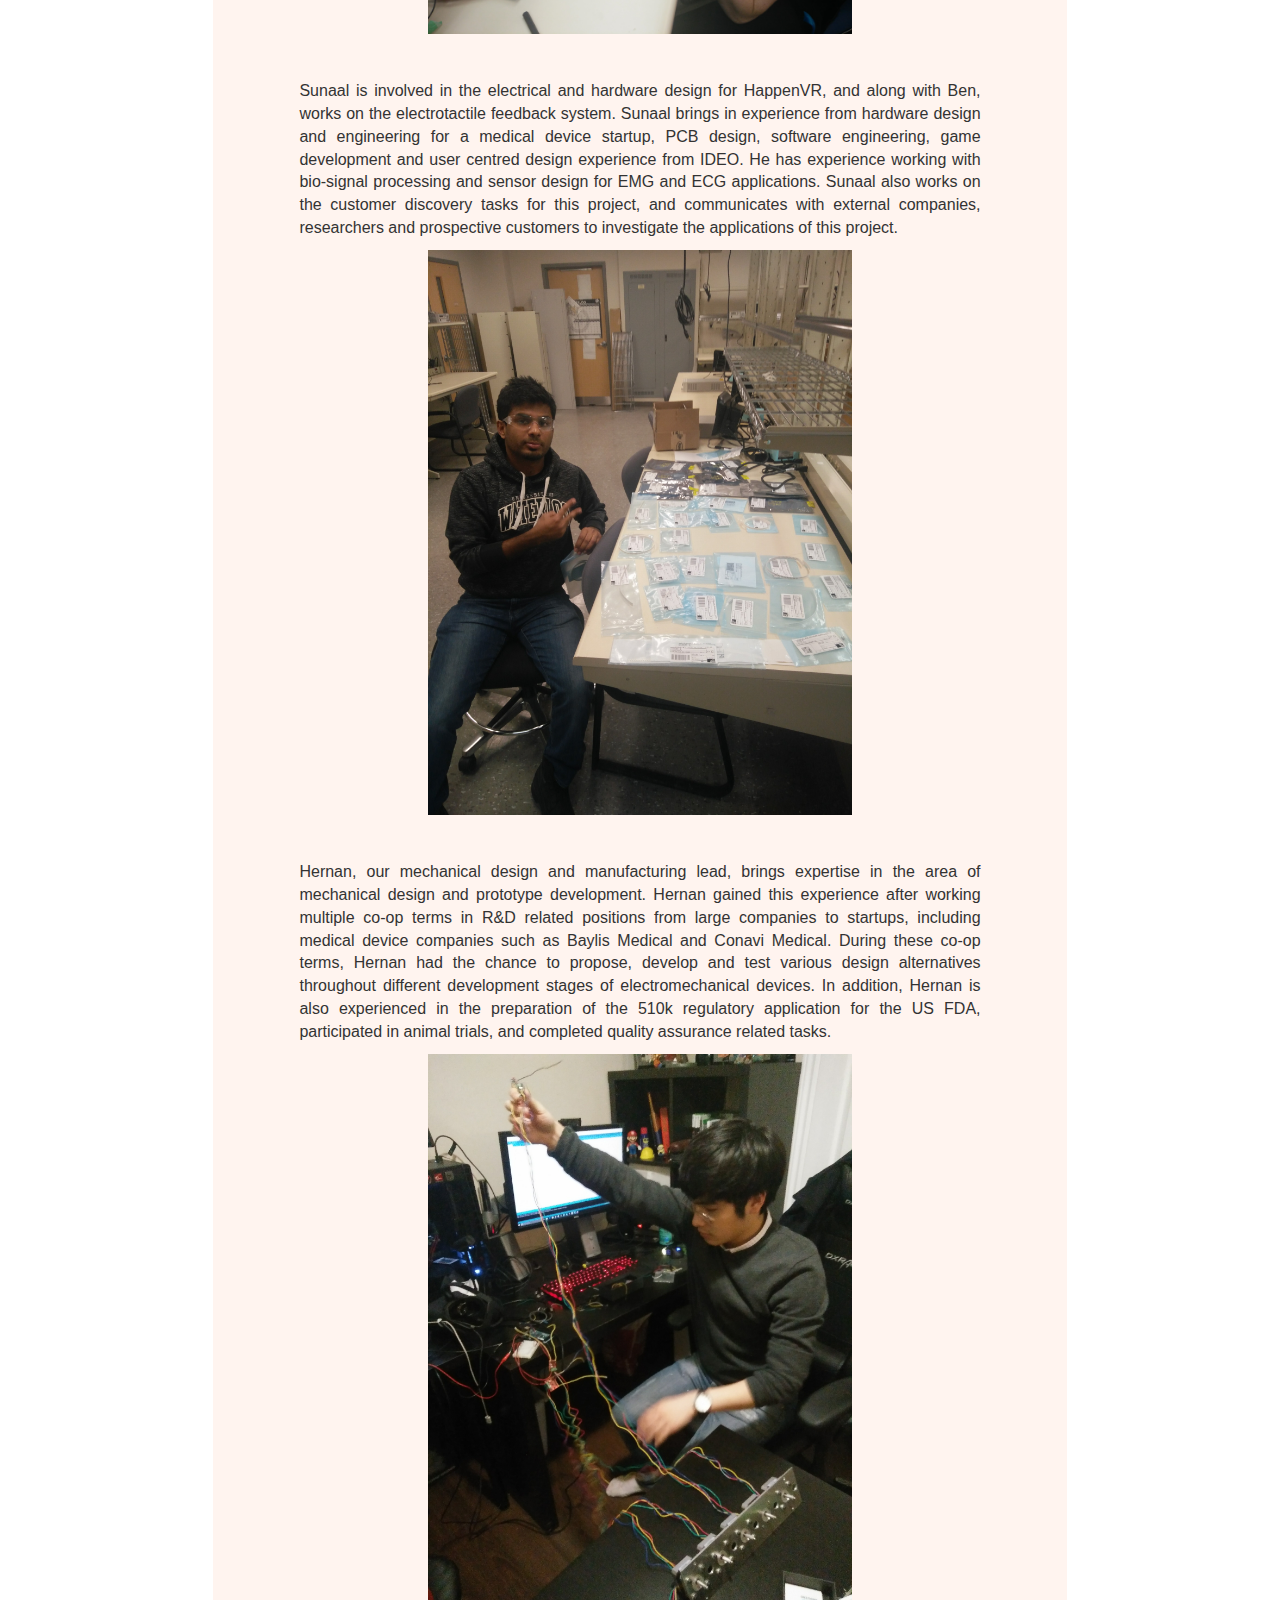
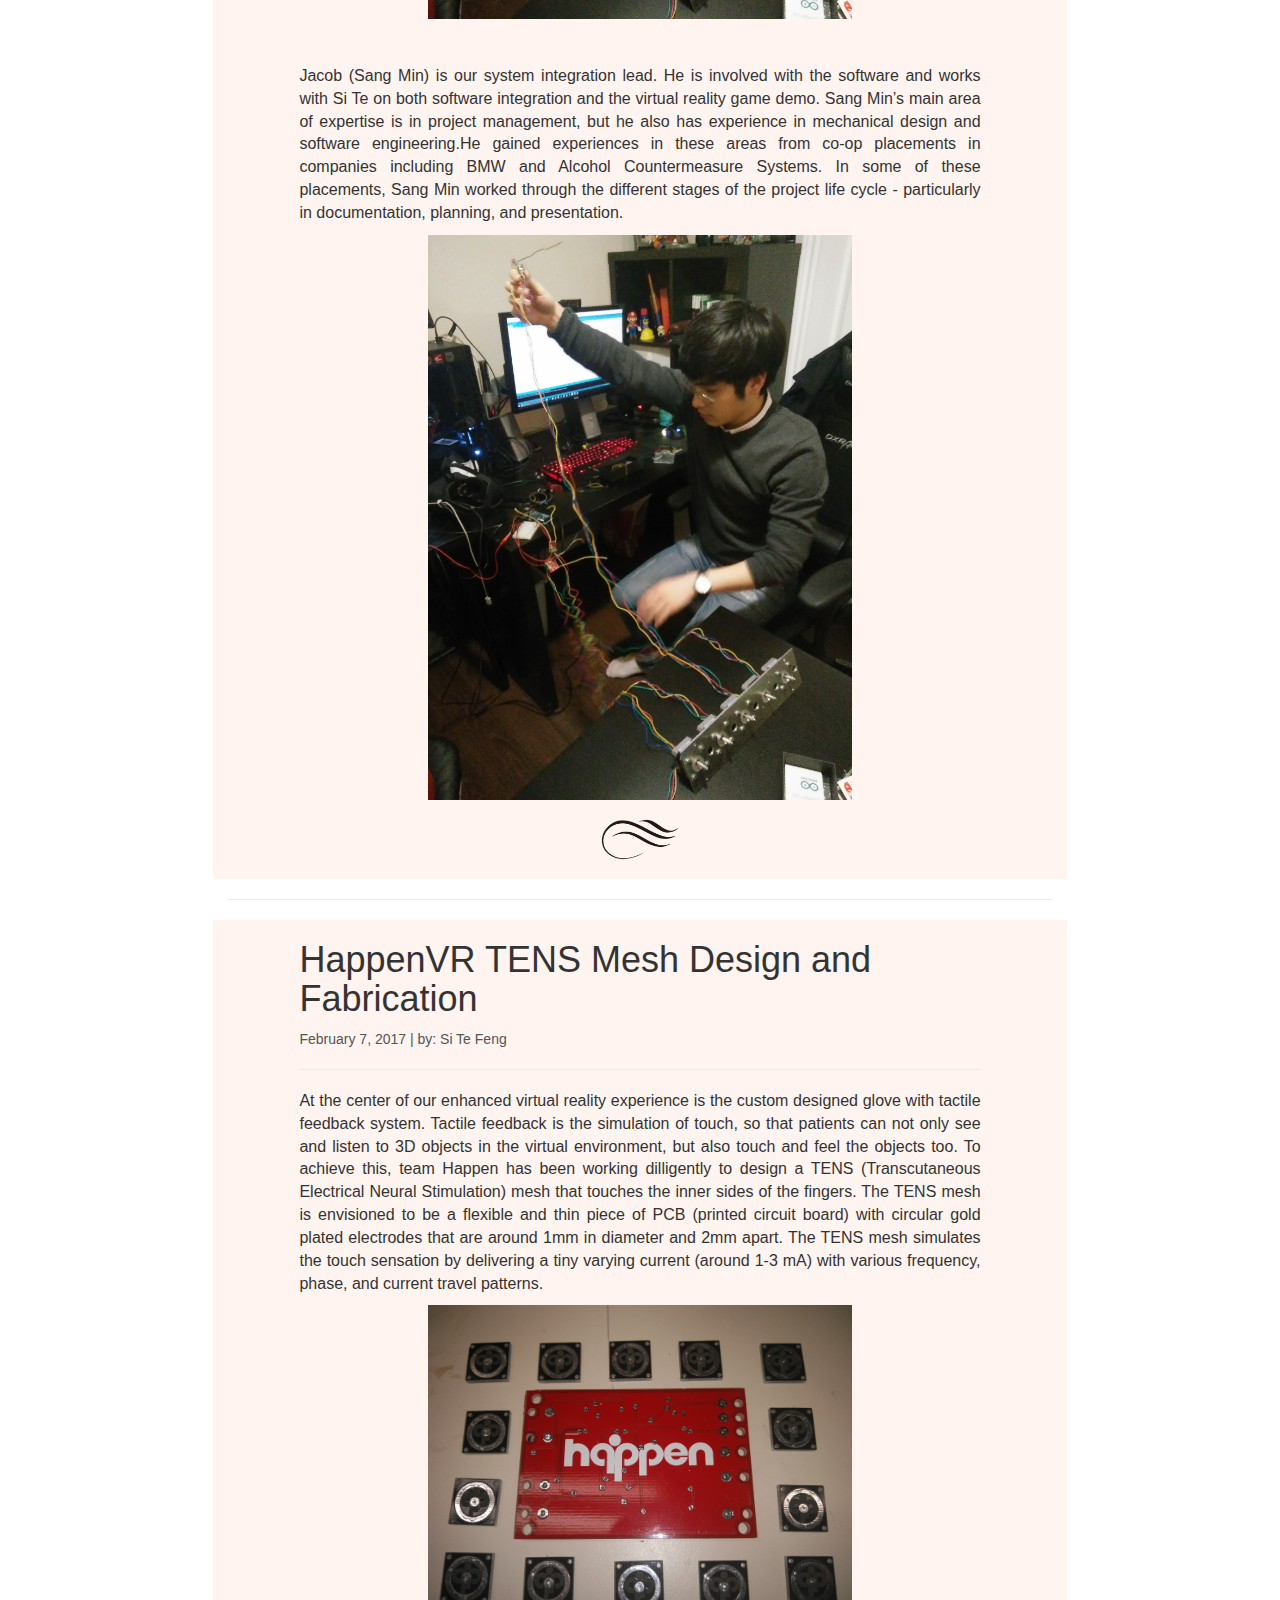
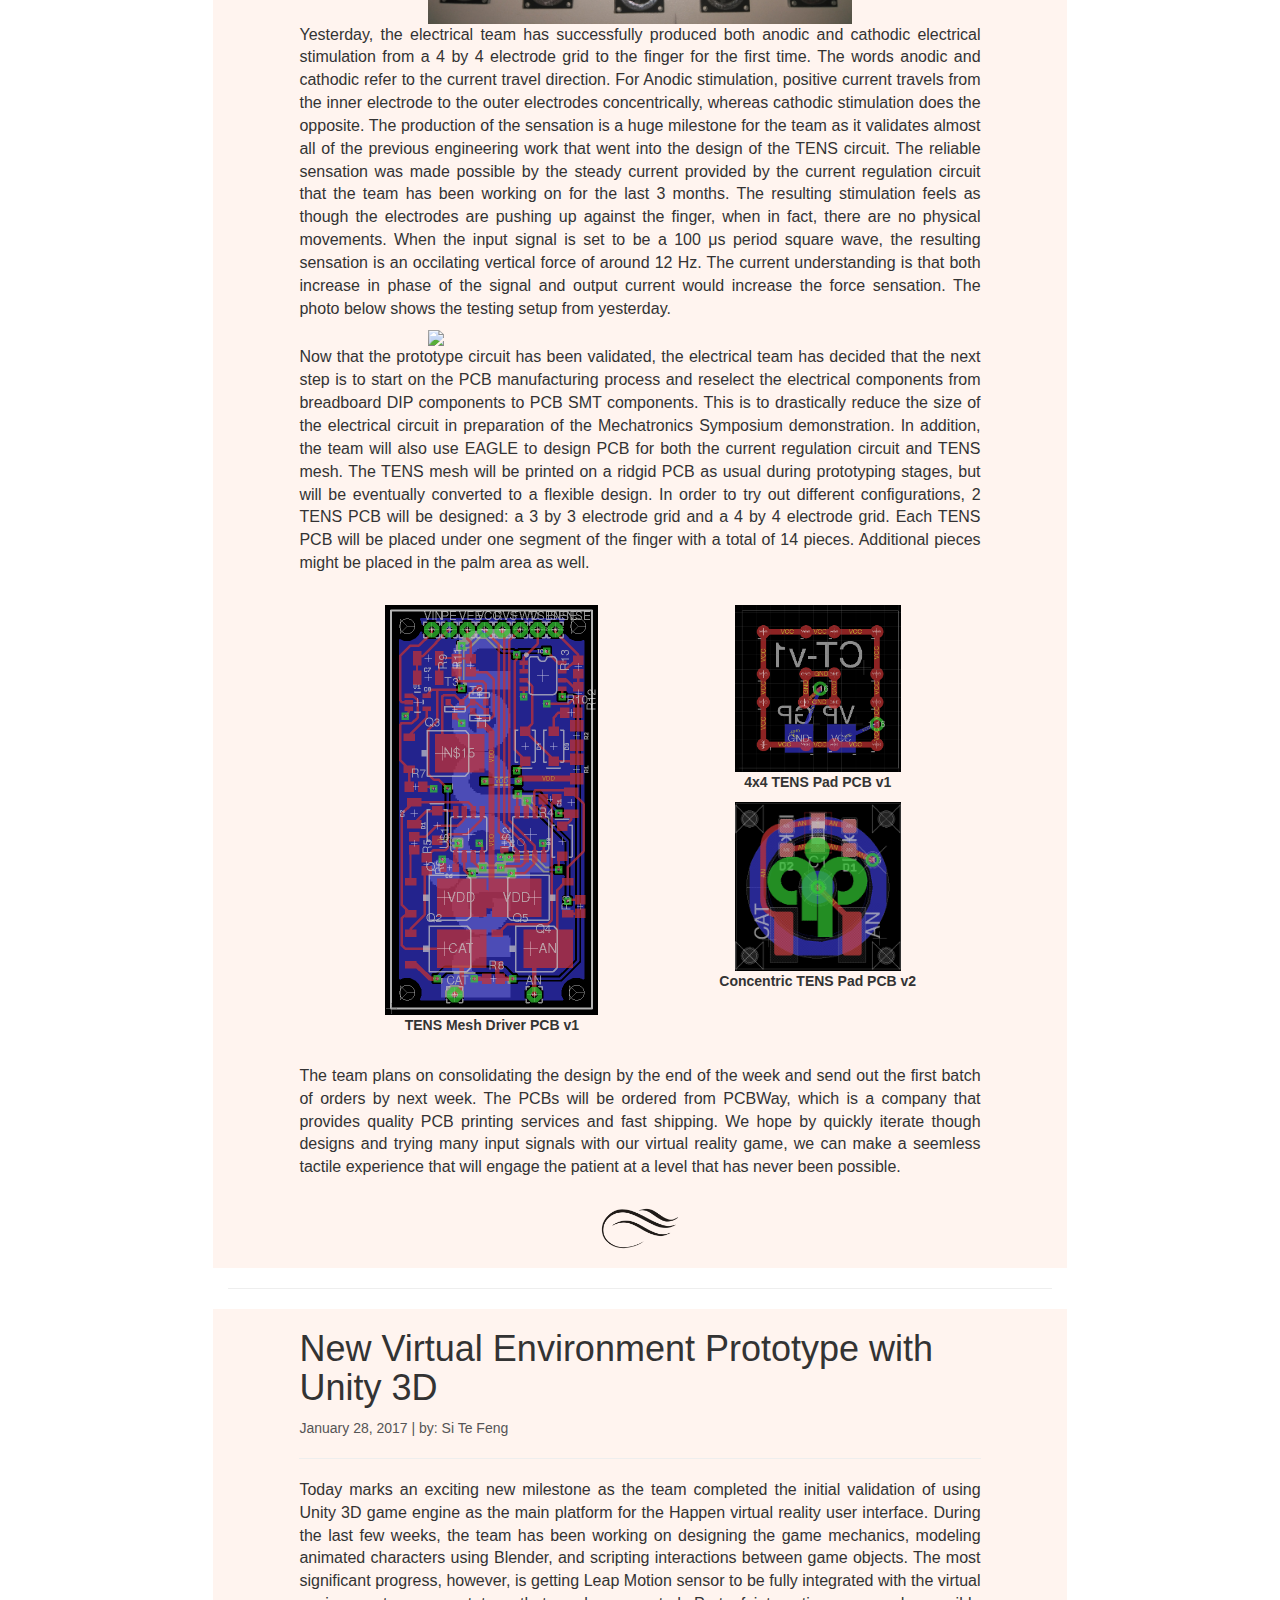
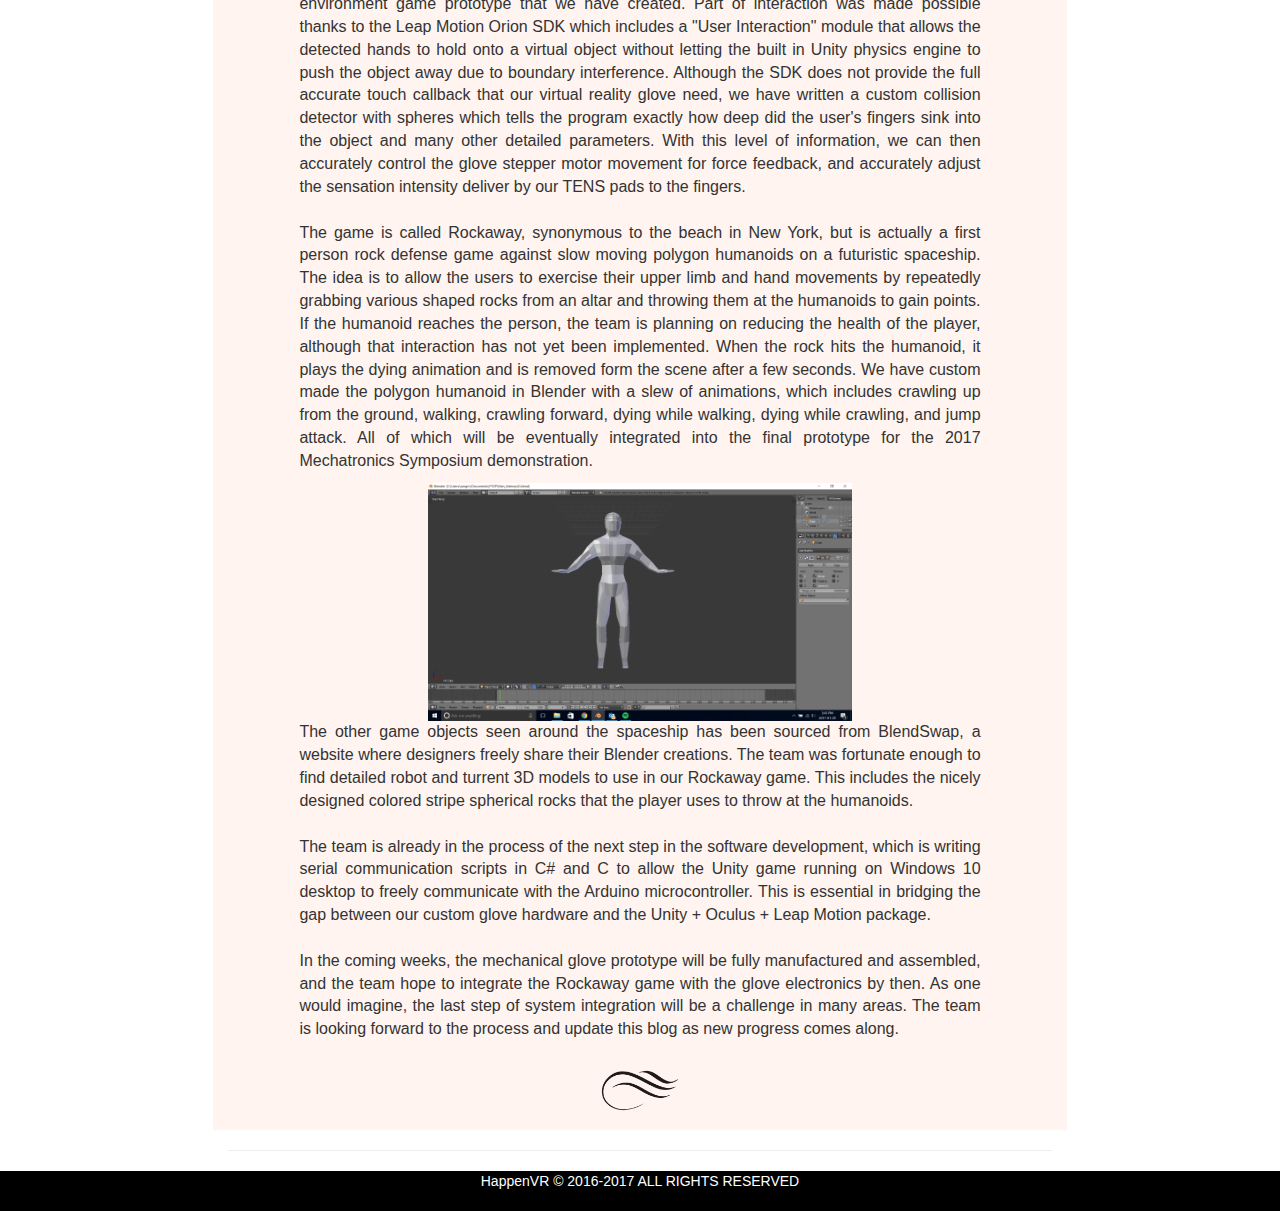
==== commit f414a050: "Updated images" ====
--- a/blog.html
+++ b/blog.html
@@ -55,6 +55,44 @@
 
       <div class="row blog-entry">
         <div class="col-md-10 col-md-offset-1 section-title">
+          <h1>A Brief Introduction to HappenVR</h1>
+          <p class="blog-body">
+            <a href="report4.pdf">Our final report is available for download here.</a>
+          </p>
+          <p class="subtitle">January 10, 2017 | by: Si Te Feng</p>
+          <hr/>
+        </div>
+
+        <div class="col-md-10 col-md-offset-1">
+
+          <p class="blog-body">
+            Stroke is a leading cause of adult disability in Canada as well as most countries around the world. There exists a need to improve conventional therapy since only 10% of stroke patients in Canada recover completely [1]. Studies have shown that by increasing the intensity and quantity of exercises, as well as improving patient engagement and motivation, stroke recovery can be improved. Team Happen aims to develop a Virtual Reality Haptic Glove that provides immersive stroke therapy, recovery metrics based on data from the user’s kinematics, and the ability to train independently at home. 
+
+          <br/><br/>The final solution must be functional for at least one hand, provide visual, force and tactile feedbacks while the patient interacts with a virtual environment, and must be safe to use. While considering potential solutions, the team used selection criteria including minimum interaction delay, as well as a high range of motion with minimal biomechanical impedance to ensure an immersive experience for the user. The final solution can be broadly divided into 4 systems which include force feedback, tactile feedback, motion tracking, and software for virtual reality and recovery metrics. Each of these systems is explored in this report, where each team member contributed to their respective section.
+        </p>
+
+        <img class="col-xs-8 col-xs-offset-2" src="images/17390372_10155164423404962_6914196492950993974_o.jpg"/>
+
+        <p class="blog-body">
+          <br/><br/>The force feedback system involves the use of a pull-wire soft exoskeleton that restricts the fingers through soft cables driven by stepper motors. This solution allows the user to experience force feedback and physical restrictions while interacting with virtual objects. In terms of tactile feedback, the final solution selected is the electrotactile system, where regulated current is passed through the skin of the fingertip to directly stimulate the nerve fibers connected to mechanoreceptors. This results in perception of tactile sensations like pressure, vibration, and skin stretch. This solution allows the user to experience the shape and texture of virtual objects, providing an immersive experience aimed at improving stroke therapy. The third system is the motion tracking system, which involves the use of Inertial Measurement Unit (IMU) sensors to track the position and orientation of the hand, as well as the pull-wire system coupled with rotary encoders to track finger joint angles. Lastly, the software system for virtual reality and recovery metrics involves Unity 3D graphics framework, a 3D model creation application called Blender, and the Arduino embedded platform. It provides a critical role in interfacing between sensors and actuators through digital control systems, while providing intelligent recovery tracking and expert metrics for stroke patients.
+
+          <!-- <br/><br/>In terms of project budget, the current total is estimated to be 2,100 CAD, where 1081.09 CAD of which are expenses to date (September-December 2016). Meanwhile, 1,000 CAD is set as the budget for the 4B term (January - March 2017). -->
+
+          <!-- <br/><br/>The team is on schedule to completing the final prototype for the Capstone Symposium in March 2017. Since September 2016, the team has completed early prototyping and final design for all 4 major systems, and will proceed to implementing and testing the final solutions for each system. In addition, the team will initiate system integration in early February followed by system testing, fine tuning, and demo preparation in late February. -->
+
+          <br/><br/>*[1] Ontario Stroke Network, "Stroke Stats and Facts," Cardiac Care Network, 2016. [Online]. Available: http://ontariostrokenetwork.ca/information-about- stroke/stroke-stats-and-facts/. [Accessed 4 December 2016].
+          </p>
+
+          <div class="col-xs-12">
+              <img class="col-xs-2 col-xs-offset-5" src="images/feather2.png"/>
+          </div>
+          <br/>
+        </div>
+      </div>
+
+      
+      <div class="row blog-entry">
+        <div class="col-md-10 col-md-offset-1 section-title">
           <h1>HappenVR is Here to Improve the State of VR</h1>
           <p class="subtitle">February 16, 2017 | by: Si Te Feng</p>
           <hr/>
@@ -63,13 +101,18 @@
         <div class="col-md-10 col-md-offset-1">
           <p class="blog-body">
             Conventional exercises for upper-limb rehabilitation involve the use of simple physical objects and devices, where the main sources of engagement and motivation are the therapists. This results in a high physical and cognitive load for the therapists and possible loss in engagement for patients performing these exercises repetitively. Modern therapy uses video games through devices like the Nintendo Wii, which provide patient engagement but are limited to the vibrational motor feedback for the user. Several haptic devices can provide better feedback, but are bulky, expensive and inextensible. Thanks to recent technology advancements, HappenVR is a thin glove that provides enhanced haptic feedback to promote patient engagement and recovery, while also reducing the physical and cognitive load on therapists.  
-
+          </p>
+
+          <img class="col-xs-8 col-xs-offset-2" src="images/IMG_20170317_132030.jpg"/>
+          <p class="blog-body">
             <br/><br/>The released of the Orion SDK by Leap Motion last year helped to make our glove thin and light. Users can now track their hands and use them to naturally interact with virtual objects. This significantly reduces the cost for hand tracking. In the meantime, the technique of direct electrical stimulation to produce the sensation of touch and pressure is a cost effective method that has shown signs of early success. Our team has since been putting our efforts on understanding and improving this technique by reading many related white papers and performing hands-on experiments with different electrodes and input signals. In short, these two timely new technologies gave our team the unique ability to transform the way that medical therapies are traditionally done. 
-            </p>
-            
-            <div class="col-xs-12">
-              <img class="col-xs-2 col-xs-offset-5" src="images/feather2.png"/>
-            </div>
+          </p>
+
+          <img class="col-xs-8 col-xs-offset-2" src="images/IMG_20170317_165424.jpg"/>
+            
+          <div class="col-xs-12">
+            <img class="col-xs-2 col-xs-offset-5" src="images/feather2.png"/>
+          </div>
         </div>
       </div>
 
@@ -87,26 +130,46 @@
         <div class="col-md-10 col-md-offset-1">
           <p class="blog-body">
             Our team members have a wide range of engineering skills that are developed through years of industry experience, which enabled us to pursue this multidisciplinary project. We are Mechatronics engineering students that share the same fervid passion in improving the lives of patients. Above all, we are a team that jumps at the opportunities to take initiatives. 
-            </p>
-
-            <img class="col-xs-8 col-xs-offset-2" src="images/team.jpg"/>
-
-            <p class="blog-body">
+          </p>
+
+          <img class="col-xs-8 col-xs-offset-2" src="images/IMG_20161012_134951.jpg"/>
+
+          <p class="blog-body">
             <br/><br/>Our software lead Si Te has been an organizer of Hack the North for two years since its inception, which helped 1000 hackers from 80 countries to make the change they want to see in 36 hours. He has also led the outreach efforts as VP of projects at uwBlueprint.org, a student pro-bono software organization that helps local charities with technology. Besides cultivating an inclusive student technology community, Si Te is excited about software and wearables. He has previously contributed to the development of the Pebble 2 smartwatch, released mobile apps on the App Store for high school students, and participated in hackathons, winning grand prizes at Stanford University and University of Michigan.
-
+          </p>
+
+          <img class="col-xs-8 col-xs-offset-2" src="images/IMG_20170316_232655.jpg"/>
+
+          <p class="blog-body">
+            
             <br/><br/>Ben, our embedded design lead, brings expert biomedical hardware design experience to the team from his gesture measurement projects at Tesla, 3D human motion tracking hardware research at Nest Labs, and real time operating system platform bring-up for Kiwi Wearable Technologies. In addition to his embedded and hardware design leadership, Ben brings biomedical signal processing and neural system simulation expertise to HappenVR, allowing the company to develop cutting edge motion performance metrics for rehabilitation patients in need of our solution. 
-
+          </p>
+
+          <img class="col-xs-8 col-xs-offset-2" src="images/IMG_20170223_213308.jpg"/>
+
+          <p class="blog-body">
+            
             <br/><br/>Sunaal is involved in the electrical and hardware design for HappenVR, and along with Ben, works on the electrotactile feedback system. Sunaal brings in experience from hardware design and engineering for a medical device startup, PCB design, software engineering, game development and user centred design experience from IDEO. He has experience working with bio-signal processing and sensor design for EMG and ECG applications. Sunaal also works on the customer discovery tasks for this project, and communicates with external companies, researchers and prospective customers to investigate the applications of this project.
-
+          </p>
+
+          <img class="col-xs-8 col-xs-offset-2" src="images/IMG_20170311_191919.jpg"/>
+
+          <p class="blog-body">
             <br/><br/>Hernan, our mechanical design and manufacturing lead, brings expertise in the area of mechanical design and prototype development. Hernan gained this experience after working multiple co-op terms in R&D related positions from large companies to startups, including medical device companies such as Baylis Medical and Conavi Medical. During these co-op terms, Hernan had the chance to propose, develop and test various design alternatives throughout different development stages of electromechanical devices. In addition, Hernan is also experienced in the preparation of the 510k regulatory application for the US FDA, participated in animal trials, and completed quality assurance related tasks.
-
-            <br/><br/>Sang Min is our system integration lead. He is involved with the software and works with Si Te on both software integration and the virtual reality game demo. Sang Min’s main area of expertise is in project management, but he also has experience in mechanical design and software engineering.He gained experiences in these areas from co-op placements in companies including BMW and Alcohol Countermeasure Systems. In some of these placements, Sang Min worked through the different stages of the project life cycle - particularly in documentation, planning, and presentation. 
-            
-            </p>
-
-            <div class="col-xs-12">
-              <img class="col-xs-2 col-xs-offset-5" src="images/feather2.png"/>
-            </div>
+          </p>
+
+          <img class="col-xs-8 col-xs-offset-2" src="images/IMG_20170221_004317.jpg"/>
+
+          <p class="blog-body">
+
+            <br/><br/>Jacob (Sang Min) is our system integration lead. He is involved with the software and works with Si Te on both software integration and the virtual reality game demo. Sang Min’s main area of expertise is in project management, but he also has experience in mechanical design and software engineering.He gained experiences in these areas from co-op placements in companies including BMW and Alcohol Countermeasure Systems. In some of these placements, Sang Min worked through the different stages of the project life cycle - particularly in documentation, planning, and presentation. 
+          </p>
+
+          <img class="col-xs-8 col-xs-offset-2" src="images/IMG_20170221_004317.jpg"/>
+            
+          <div class="col-xs-12">
+            <img class="col-xs-2 col-xs-offset-5" src="images/feather2.png"/>
+          </div>
         </div>
       </div>
 
@@ -124,14 +187,18 @@
         <div class="col-md-10 col-md-offset-1">
           <p class="blog-body">
             At the center of our enhanced virtual reality experience is the custom designed glove with tactile feedback system. Tactile feedback is the simulation of touch, so that patients can not only see and listen to 3D objects in the virtual environment, but also touch and feel the objects too. To achieve this, team Happen has been working dilligently to design a TENS (Transcutaneous Electrical Neural Stimulation) mesh that touches the inner sides of the fingers. The TENS mesh is envisioned to be a flexible and thin piece of PCB (printed circuit board) with circular gold plated electrodes that are around 1mm in diameter and 2mm apart. The TENS mesh simulates the touch sensation by delivering a tiny varying current (around 1-3 mA) with various frequency, phase, and current travel patterns. 
-
-            <br/><br/>Yesterday, the electrical team has successfully produced both anodic and cathodic electrical stimulation from a 4 by 4 electrode grid to the finger for the first time. The words anodic and cathodic refer to the current travel direction. For Anodic stimulation, positive current travels from the inner electrode to the outer electrodes concentrically, whereas cathodic stimulation does the opposite. The production of the sensation is a huge milestone for the team as it validates almost all of the previous engineering work that went into the design of the TENS circuit. The reliable sensation was made possible by the steady current provided by the current regulation circuit that the team has been working on for the last 3 months. The resulting stimulation feels as though the electrodes are pushing up against the finger, when in fact, there are no physical movements. When the input signal is set to be a 100 μs period square wave, the resulting sensation is an occilating vertical force of around 12 Hz. The current understanding is that both increase in phase of the signal and output current would increase the force sensation. The photo below shows the testing setup from yesterday.
-
-            </p>
+          </p>
+
+          <img class="col-xs-8 col-xs-offset-2" src="images/IMG_20170223_212829.jpg"/>
+
+          <p class="blog-body">
+            Yesterday, the electrical team has successfully produced both anodic and cathodic electrical stimulation from a 4 by 4 electrode grid to the finger for the first time. The words anodic and cathodic refer to the current travel direction. For Anodic stimulation, positive current travels from the inner electrode to the outer electrodes concentrically, whereas cathodic stimulation does the opposite. The production of the sensation is a huge milestone for the team as it validates almost all of the previous engineering work that went into the design of the TENS circuit. The reliable sensation was made possible by the steady current provided by the current regulation circuit that the team has been working on for the last 3 months. The resulting stimulation feels as though the electrodes are pushing up against the finger, when in fact, there are no physical movements. When the input signal is set to be a 100 μs period square wave, the resulting sensation is an occilating vertical force of around 12 Hz. The current understanding is that both increase in phase of the signal and output current would increase the force sensation. The photo below shows the testing setup from yesterday.
+
+          </p>
 
             <img class="col-xs-8 col-xs-offset-2" src="images/church1.jpg"/>
 
-            <p class="blog-body">
+          <p class="blog-body">
              Now that the prototype circuit has been validated, the electrical team has decided that the next step is to start on the PCB manufacturing process and reselect the electrical components from breadboard DIP components to PCB SMT components. This is to drastically reduce the size of the electrical circuit in preparation of the Mechatronics Symposium demonstration. In addition, the team will also use EAGLE to design PCB for both the current regulation circuit and TENS mesh. The TENS mesh will be printed on a ridgid PCB as usual during prototyping stages, but will be eventually converted to a flexible design. In order to try out different configurations, 2 TENS PCB will be designed: a 3 by 3 electrode grid and a 4 by 4 electrode grid. Each TENS PCB will be placed under one segment of the finger with a total of 14 pieces. Additional pieces might be placed in the palm area as well. 
 
             </p>
@@ -199,34 +266,6 @@
 
       <!-- **************** -->
 
-      <div class="row blog-entry">
-        <div class="col-md-10 col-md-offset-1 section-title">
-          <h1>A Brief Introduction to HappenVR</h1>
-          <p class="subtitle">January 10, 2017 | by: Si Te Feng</p>
-          <hr/>
-        </div>
-
-        <div class="col-md-10 col-md-offset-1">
-          <p class="blog-body">Stroke is a leading cause of adult disability in Canada as well as most countries around the world. There exists a need to improve conventional therapy since only 10% of stroke patients in Canada recover completely [1]. Studies have shown that by increasing the intensity and quantity of exercises, as well as improving patient engagement and motivation, stroke recovery can be improved. Team Happen aims to develop a Virtual Reality Haptic Glove that provides immersive stroke therapy, recovery metrics based on data from the user’s kinematics, and the ability to train independently at home. 
-
-          <br/><br/>The final solution must be functional for at least one hand, provide visual, force and tactile feedbacks while the patient interacts with a virtual environment, and must be safe to use. While considering potential solutions, the team used selection criteria including minimum interaction delay, as well as a high range of motion with minimal biomechanical impedance to ensure an immersive experience for the user. The final solution can be broadly divided into 4 systems which include force feedback, tactile feedback, motion tracking, and software for virtual reality and recovery metrics. Each of these systems is explored in this report, where each team member contributed to their respective section.
-
-          <br/><br/>The force feedback system involves the use of a pull-wire soft exoskeleton that restricts the fingers through soft cables driven by stepper motors. This solution allows the user to experience force feedback and physical restrictions while interacting with virtual objects. In terms of tactile feedback, the final solution selected is the electrotactile system, where regulated current is passed through the skin of the fingertip to directly stimulate the nerve fibers connected to mechanoreceptors. This results in perception of tactile sensations like pressure, vibration, and skin stretch. This solution allows the user to experience the shape and texture of virtual objects, providing an immersive experience aimed at improving stroke therapy. The third system is the motion tracking system, which involves the use of Inertial Measurement Unit (IMU) sensors to track the position and orientation of the hand, as well as the pull-wire system coupled with rotary encoders to track finger joint angles. Lastly, the software system for virtual reality and recovery metrics involves Unity 3D graphics framework, a 3D model creation application called Blender, and the Arduino embedded platform. It provides a critical role in interfacing between sensors and actuators through digital control systems, while providing intelligent recovery tracking and expert metrics for stroke patients.
-
-          <br/><br/>In terms of project budget, the current total is estimated to be 2,100 CAD, where 1081.09 CAD of which are expenses to date (September-December 2016). Meanwhile, 1,000 CAD is set as the budget for the 4B term (January - March 2017).
-
-          <br/><br/>The team is on schedule to completing the final prototype for the Capstone Symposium in March 2017. Since September 2016, the team has completed early prototyping and final design for all 4 major systems, and will proceed to implementing and testing the final solutions for each system. In addition, the team will initiate system integration in early February followed by system testing, fine tuning, and demo preparation in late February.
-
-          <br/><br/>*[1] Ontario Stroke Network, "Stroke Stats and Facts," Cardiac Care Network, 2016. [Online]. Available: http://ontariostrokenetwork.ca/information-about- stroke/stroke-stats-and-facts/. [Accessed 4 December 2016].
-          </p>
-
-          <div class="col-xs-12">
-              <img class="col-xs-2 col-xs-offset-5" src="images/feather2.png"/>
-          </div>
-          <br/>
-        </div>
-      </div>
-
 <!-- End of blog section -->
     </div> 
 
